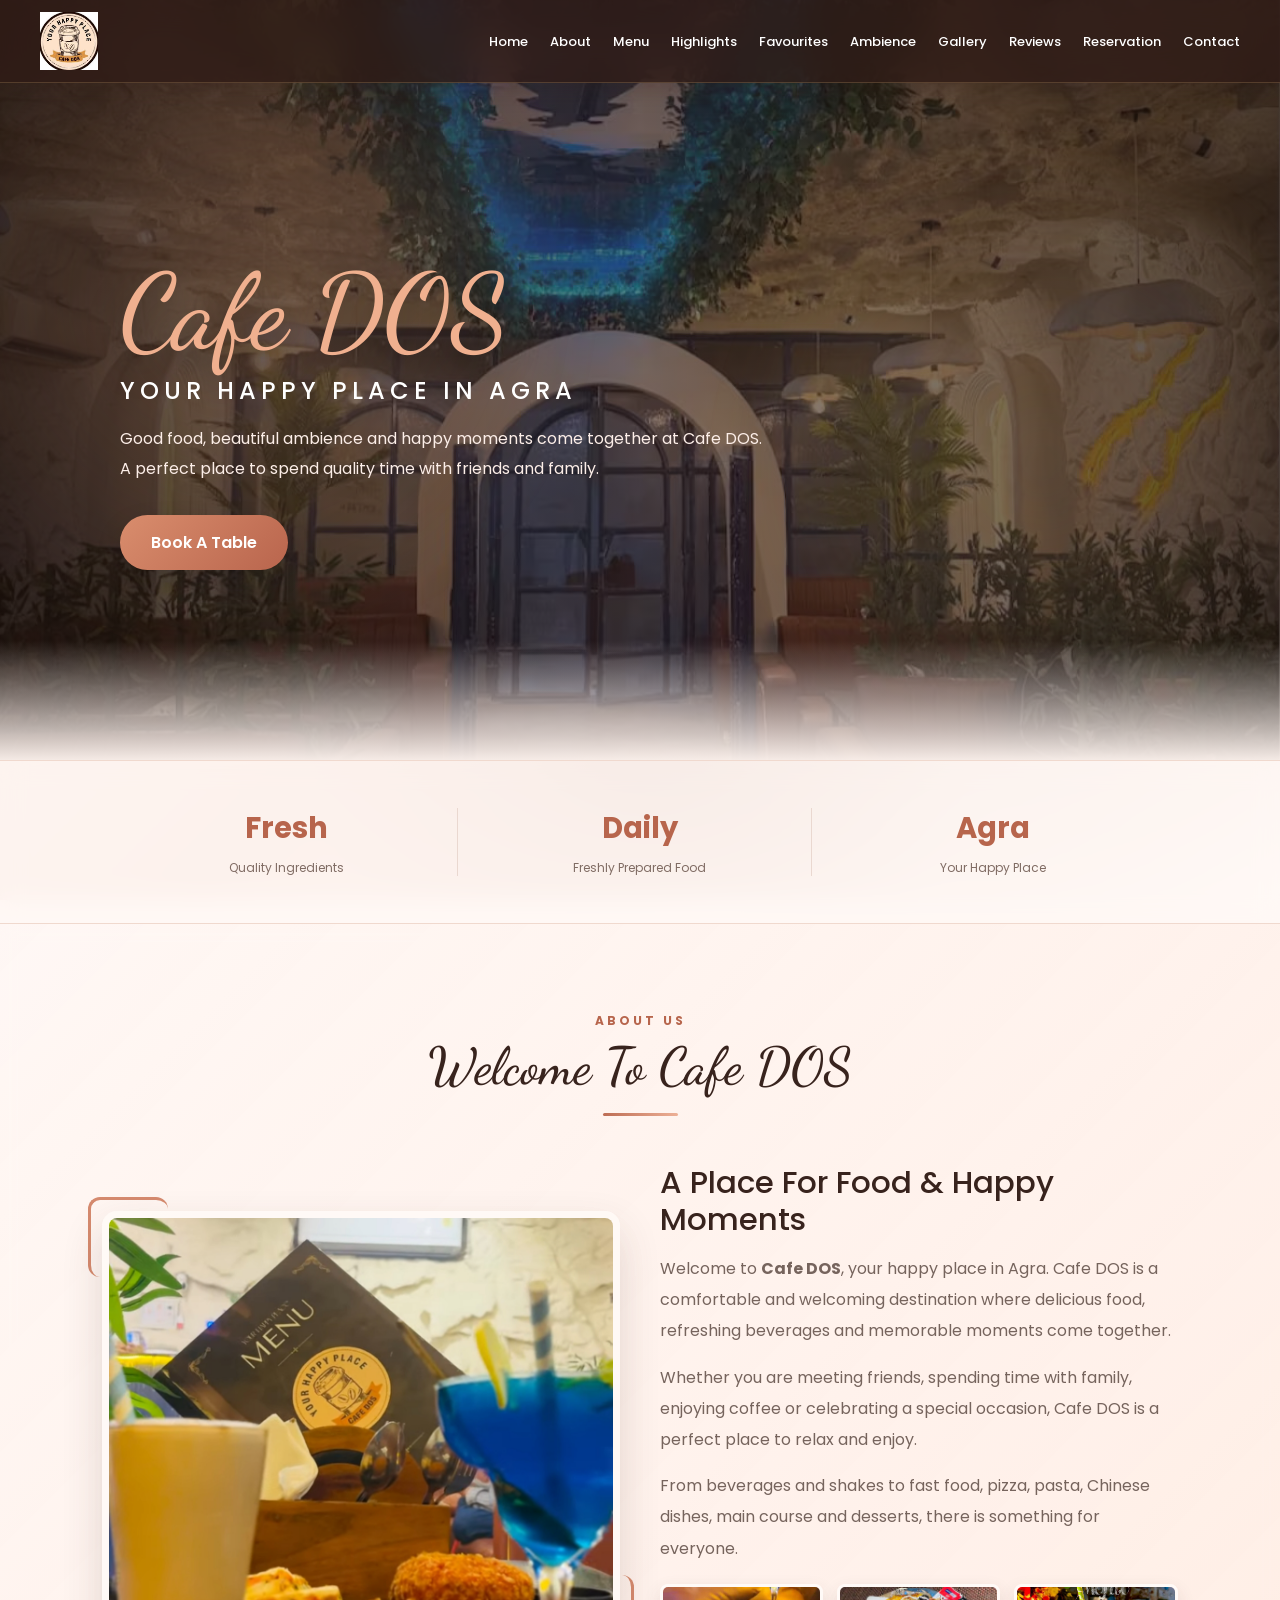
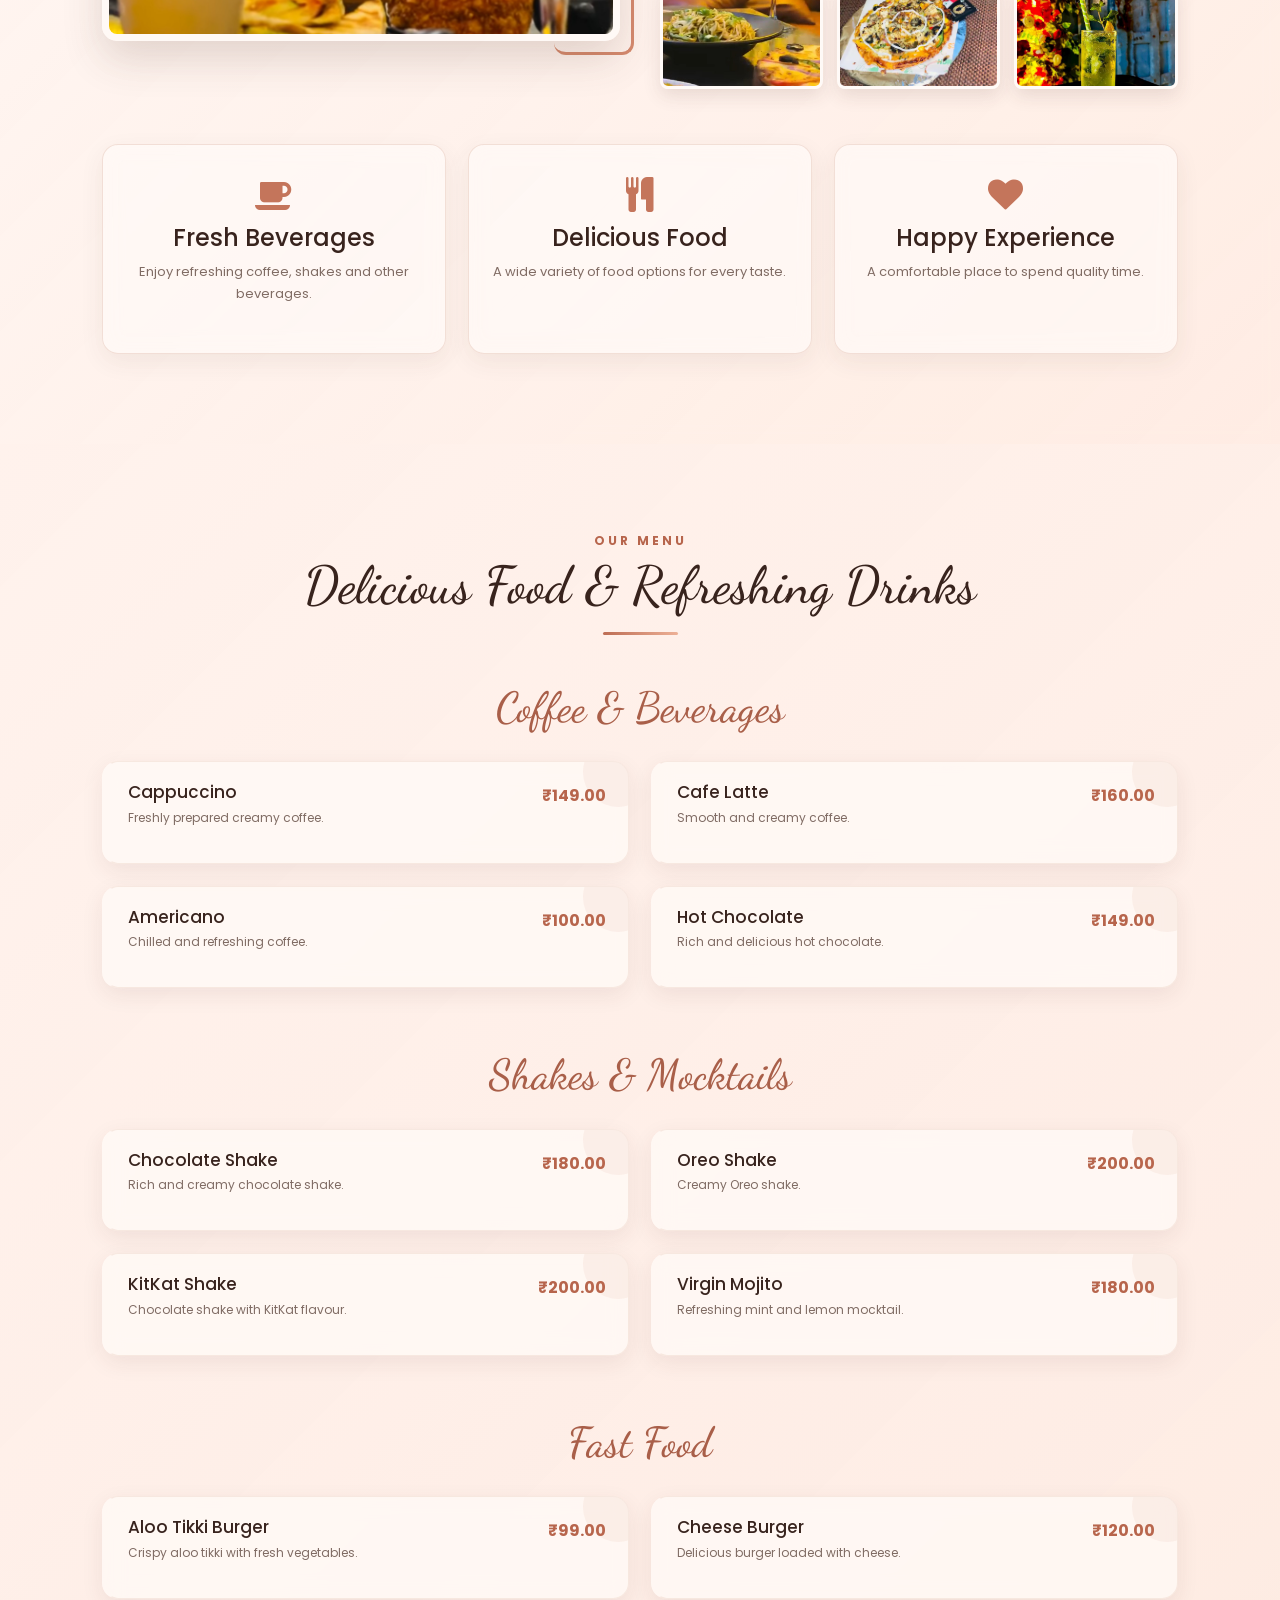
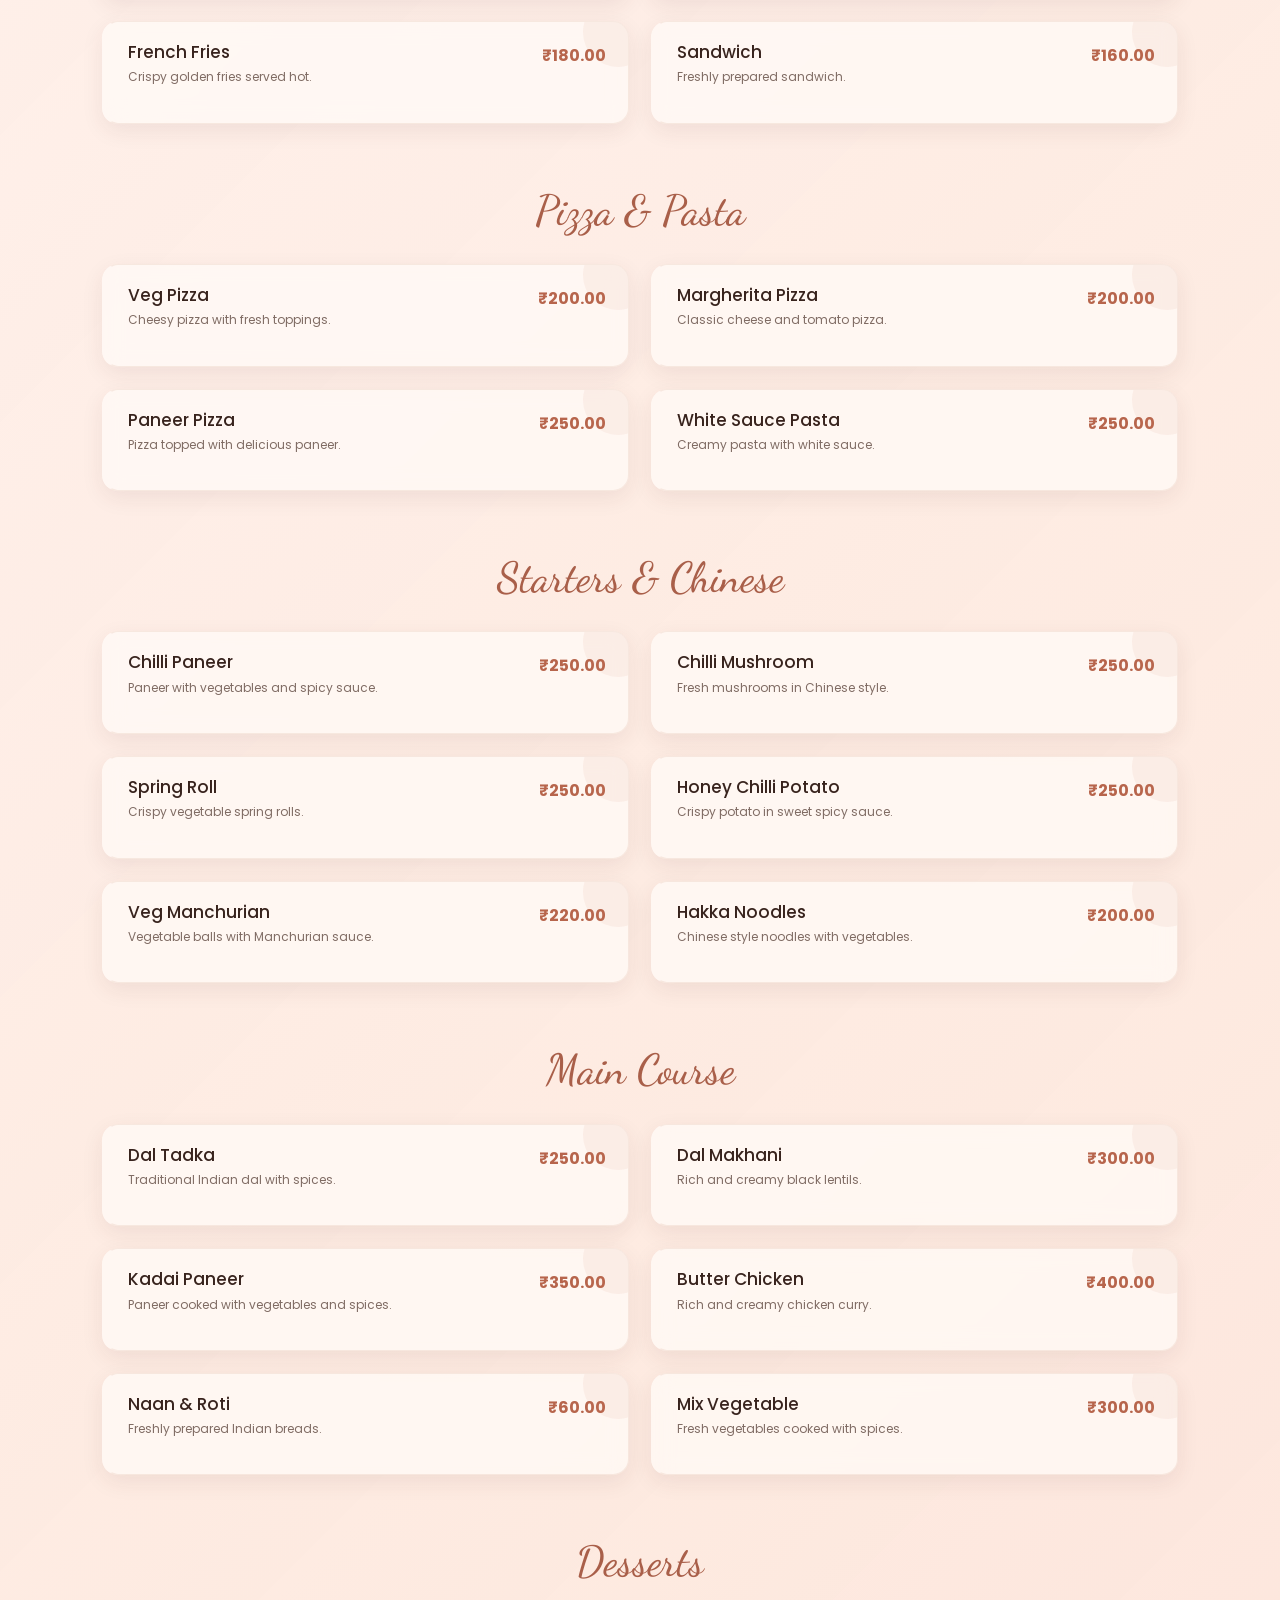
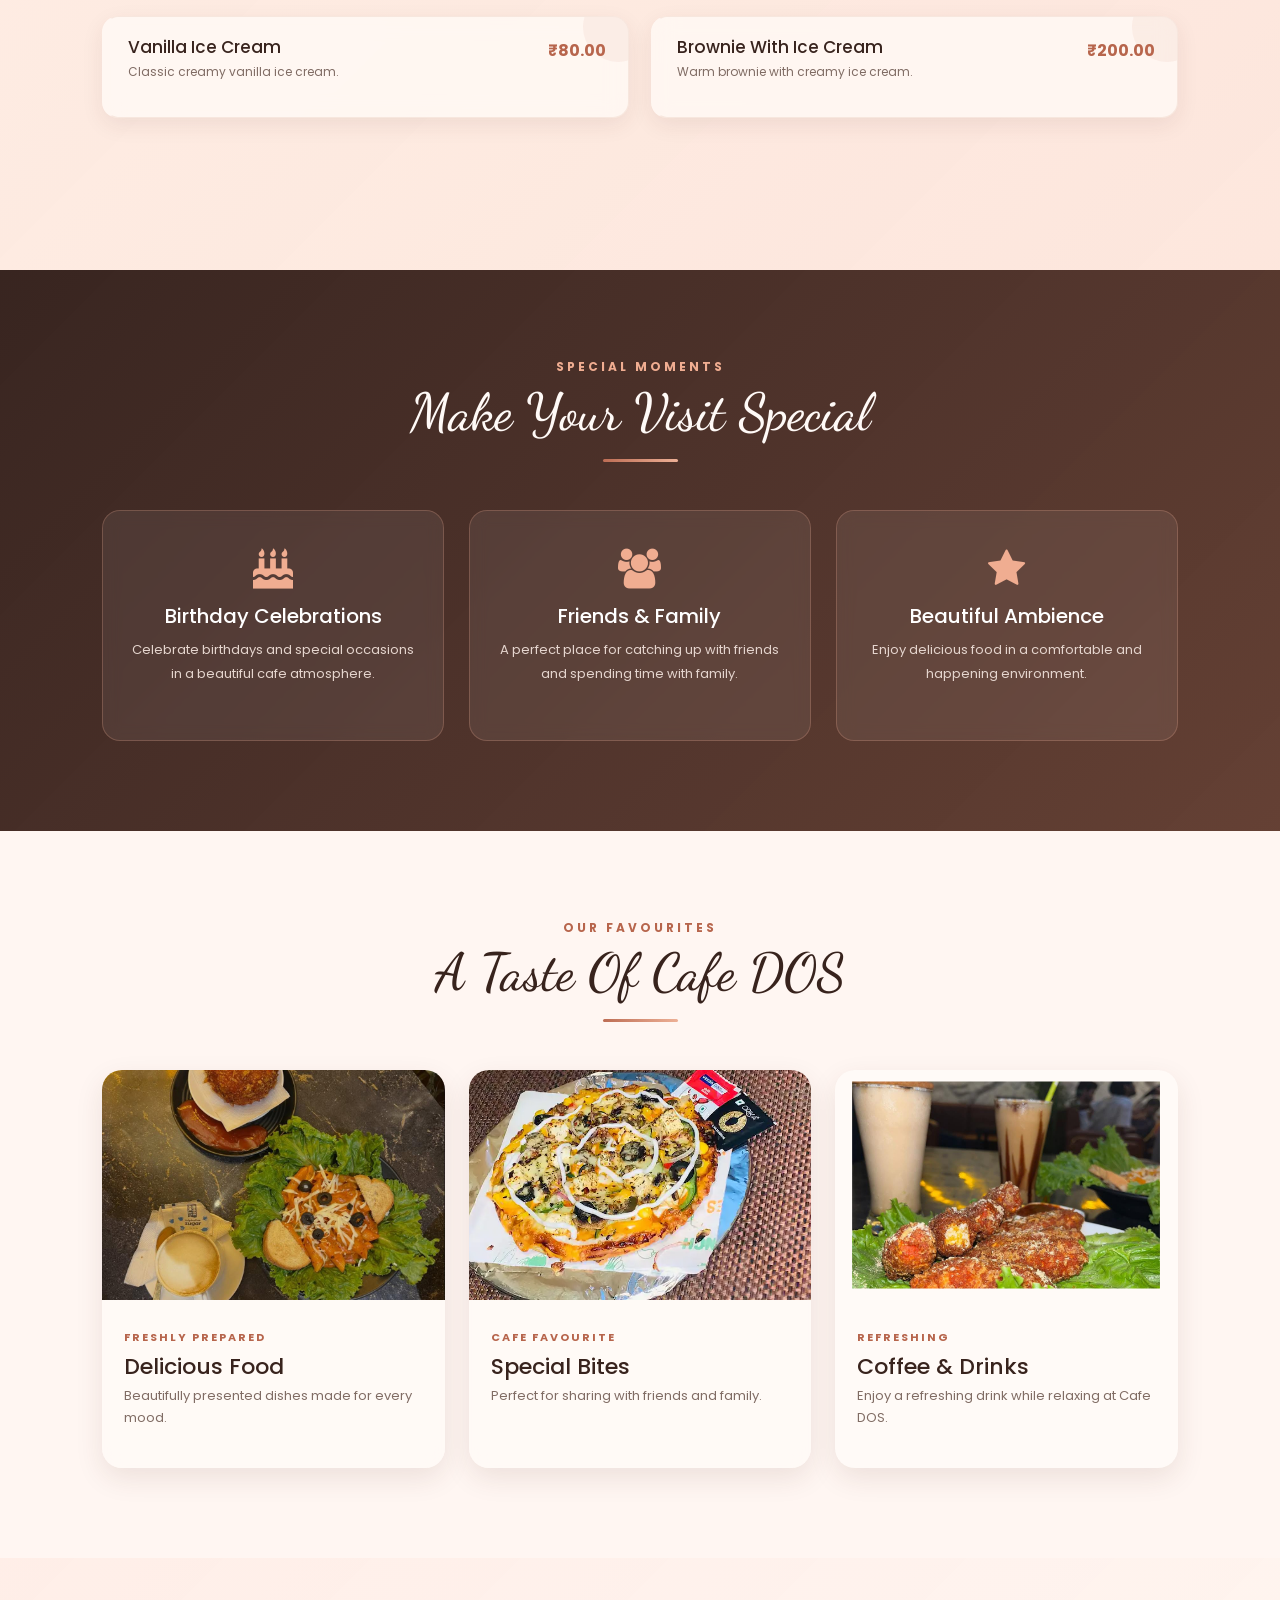
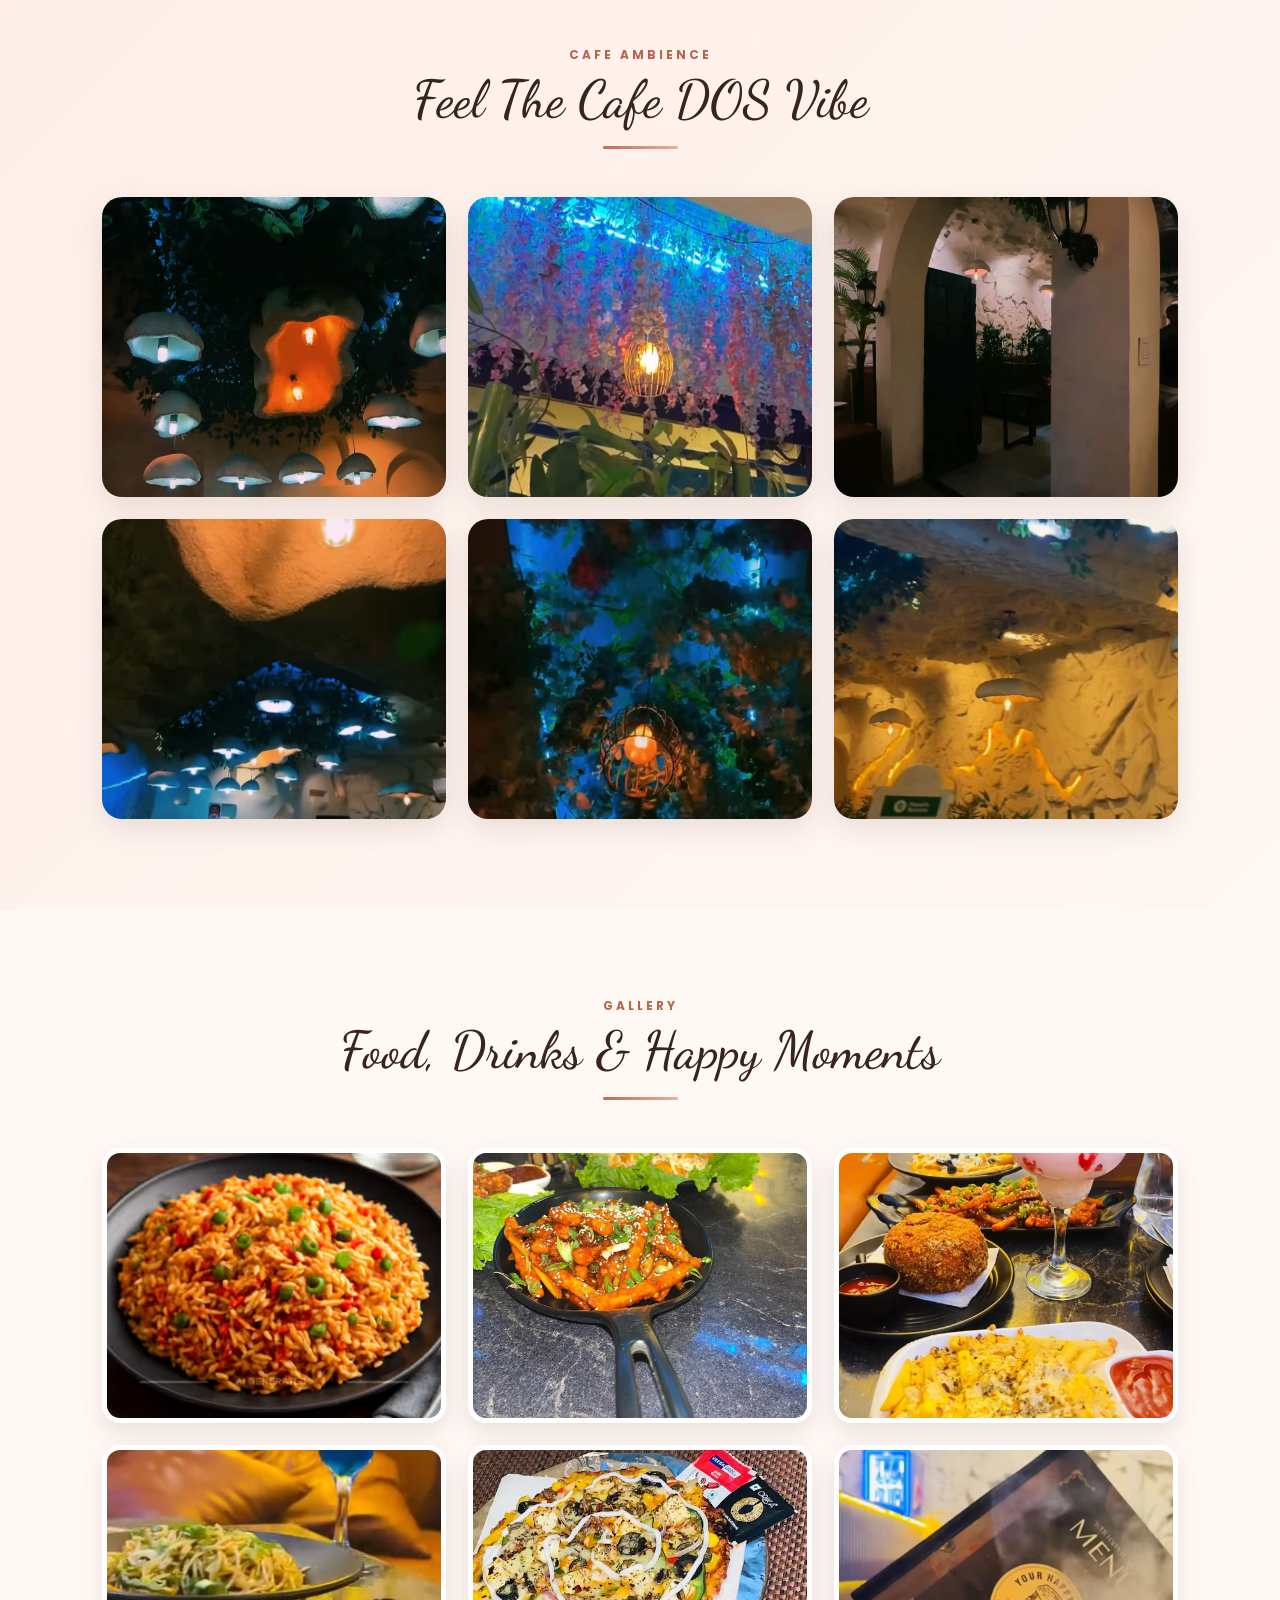
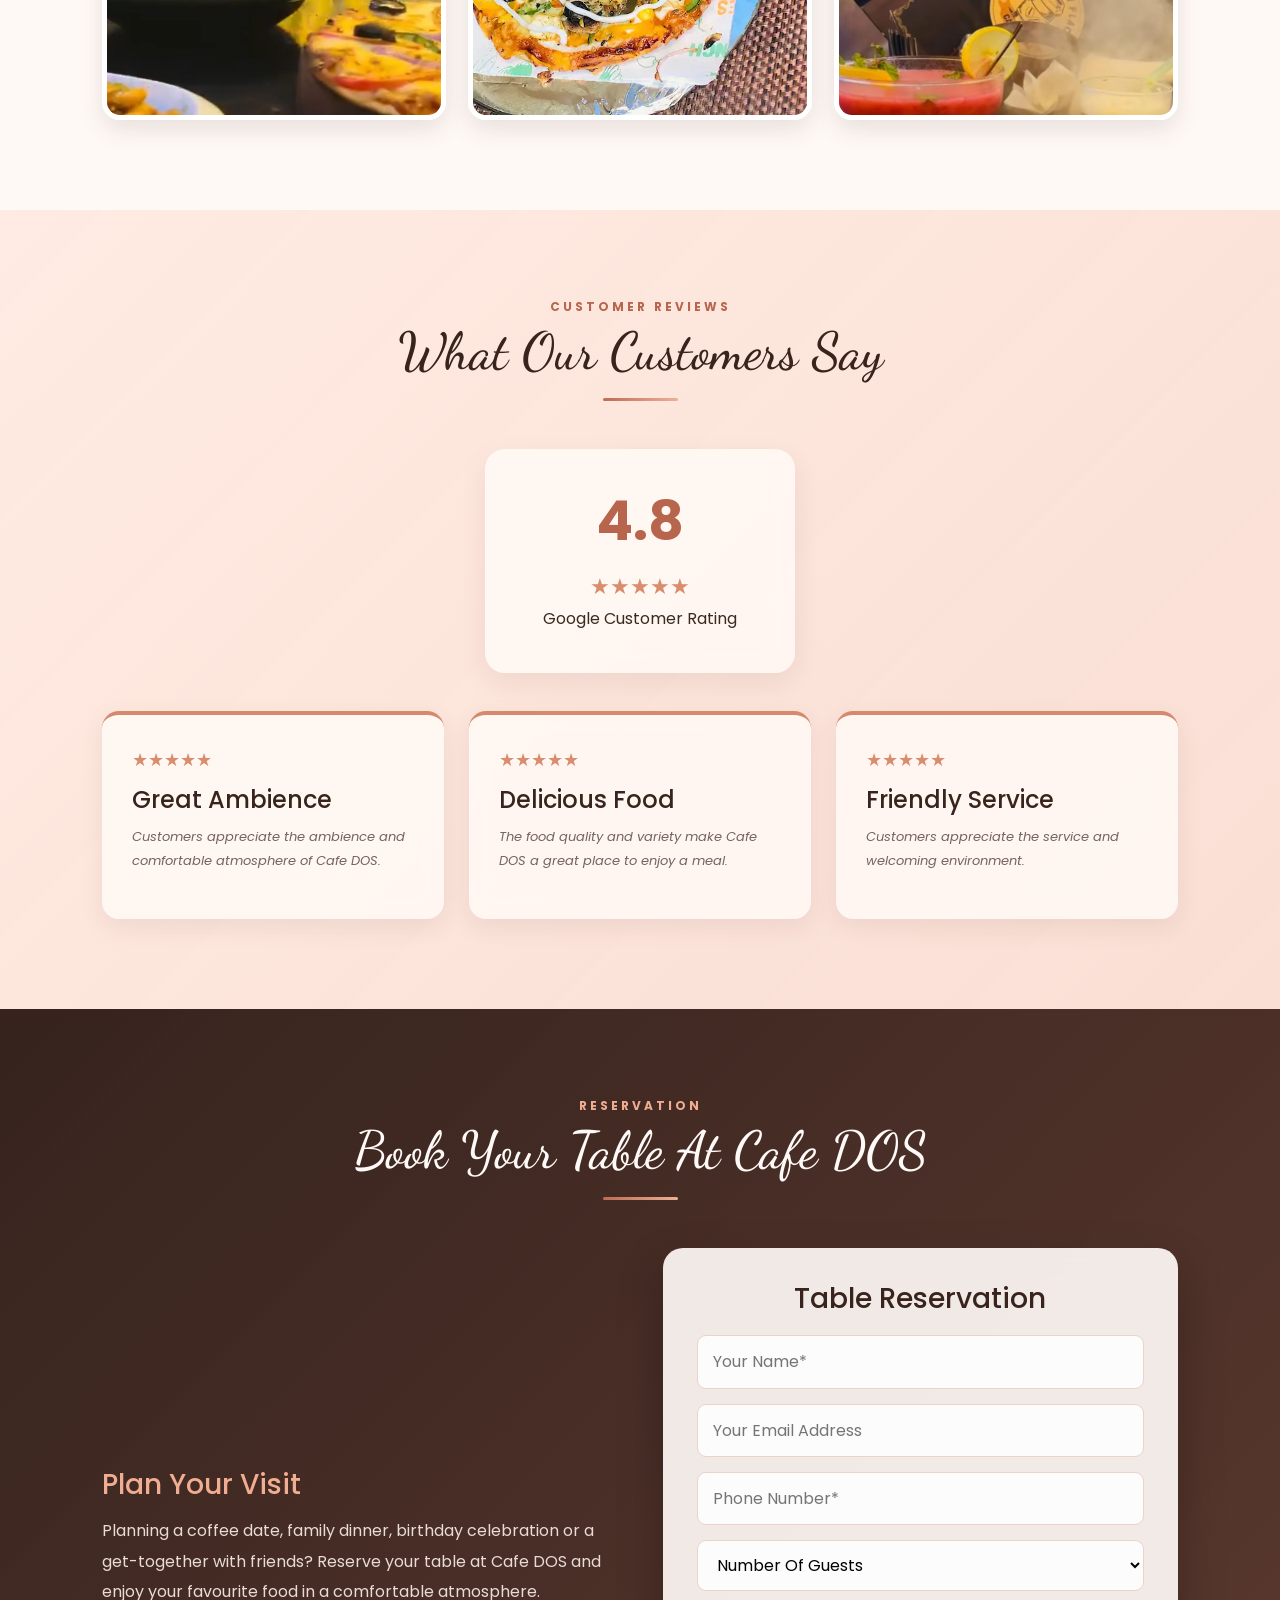
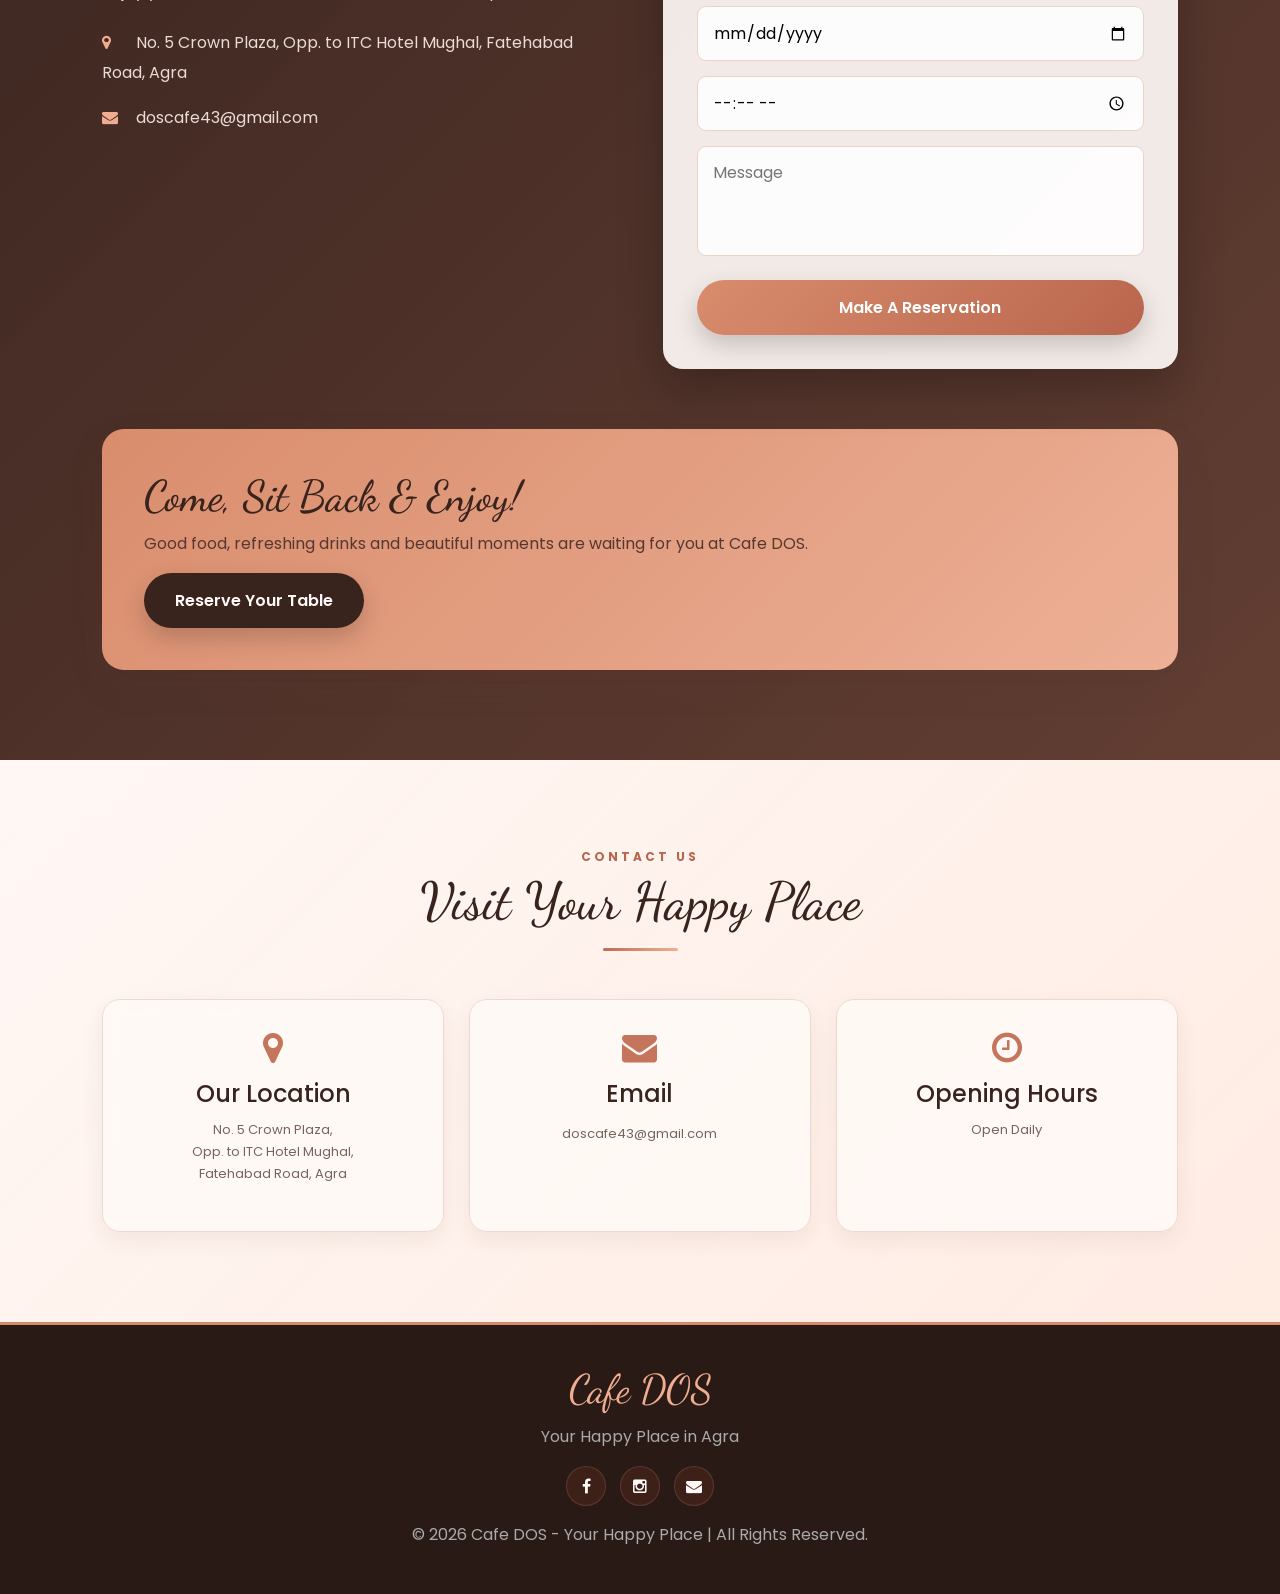
==== index.html @ 0fd72e6b "Initial commit - Klassy Cafe website" ====
<!DOCTYPE html>
<html lang="en">
<head>
<meta charset="UTF-8">
<meta name="viewport" content="width=device-width,initial-scale=1.0">
<title>Cafe DOS | Your Happy Place</title>
<link href="https://fonts.googleapis.com/css2?family=Dancing+Script:wght@500;600;700&family=Poppins:wght@300;400;500;600;700&display=swap" rel="stylesheet">
<link rel="stylesheet" href="assets/css/bootstrap.min.css">
<link rel="stylesheet" href="assets/css/font-awesome.css">
<style>
*{margin:0;padding:0;box-sizing:border-box}
html{scroll-behavior:smooth}
body{font-family:Poppins,sans-serif;background:#fff5f0;color:#3b2a20;line-height:1.7;overflow-x:hidden;position:relative}
body:before{content:"";position:fixed;inset:0;z-index:-3;background:radial-gradient(circle at 15% 20%,rgba(255,205,180,.42),transparent 30%),radial-gradient(circle at 85% 25%,rgba(210,155,130,.28),transparent 32%),radial-gradient(circle at 50% 80%,rgba(150,95,75,.18),transparent 35%),linear-gradient(135deg,#fff6f1,#f5ddd3,#fff7f3)}
body:after{content:"";position:fixed;inset:-50px;z-index:-2;background:radial-gradient(ellipse at 20% 35%,rgba(255,255,255,.55),transparent 35%),radial-gradient(ellipse at 75% 65%,rgba(116,72,57,.13),transparent 38%),radial-gradient(ellipse at 50% 10%,rgba(255,220,205,.4),transparent 30%);filter:blur(35px);opacity:.9;pointer-events:none}
a{text-decoration:none}
::selection{background:#c8785d;color:#fff}
.header-area{position:fixed;top:0;left:0;width:100%;z-index:1000;background:rgba(48,28,23,.78);box-shadow:0 5px 22px rgba(48,28,23,.25);backdrop-filter:blur(16px);-webkit-backdrop-filter:blur(16px);border-bottom:1px solid rgba(255,210,140,.18)}
.main-nav{max-width:1250px;margin:auto;display:flex;align-items:center;justify-content:space-between;padding:12px 25px}
.logo img{max-height:58px;width:auto}
.nav{display:flex;gap:22px;list-style:none;margin:0}
.nav li a{position:relative;color:#fff;font-size:13px;font-weight:500;transition:.3s}
.nav li a:after{content:"";position:absolute;left:0;bottom:-8px;width:0;height:2px;background:#e2a07e;border-radius:10px;transition:.3s}
.nav li a:hover,.nav li a.active{color:#f0ad91}
.nav li a:hover:after,.nav li a.active:after{width:100%}
.menu-trigger{display:none;color:#fff;cursor:pointer;font-size:25px}
#top{padding-top:70px}
.hero{min-height:760px;position:relative;display:flex;align-items:center;overflow:hidden;background:linear-gradient(90deg,rgba(25,14,11,.88),rgba(55,31,25,.52),rgba(25,14,11,.78)),url("assets/images/cafe-front.jpg") center/cover no-repeat}
.hero:before{content:"";position:absolute;inset:-30px;background:radial-gradient(circle at 20% 40%,rgba(255,198,170,.16),transparent 30%),radial-gradient(circle at 80% 60%,rgba(255,220,195,.12),transparent 28%);filter:blur(18px);z-index:1;pointer-events:none}
.hero:after{content:"";position:absolute;left:0;right:0;bottom:-1px;height:120px;background:linear-gradient(transparent,rgba(255,245,240,.96));pointer-events:none;z-index:2}
.hero-content{position:relative;z-index:3;width:100%;max-width:1100px;margin:auto;padding:80px 30px;color:#fff}
.hero-content h1{font-family:'Dancing Script',cursive;font-size:105px;line-height:1;color:#f0b08f;text-shadow:0 10px 35px rgba(0,0,0,.45)}
.hero-content h2{font-size:24px;letter-spacing:5px;color:#fff;margin:12px 0 18px}
.hero-content p{max-width:650px;margin:0 0 30px;color:#fceee8;font-size:16px;line-height:1.9}
.main-button{display:inline-block;padding:14px 31px;background:linear-gradient(135deg,#d98d6d,#b9654d);color:#fff;border-radius:30px;font-weight:600;box-shadow:0 10px 25px rgba(0,0,0,.18);transition:.3s}
.main-button:hover{background:#fff;color:#6e3d30;transform:translateY(-3px)}
.section{padding:90px 8%;position:relative}
.section-heading{text-align:center;margin-bottom:48px}
.section-heading h6{color:#b7654c;text-transform:uppercase;letter-spacing:3px;font-size:12px;font-weight:700}
.section-heading h2{font-family:'Dancing Script',cursive;font-size:52px;color:#38231d;line-height:1.15;margin-top:5px}
.section-heading:after{content:"";display:block;width:75px;height:3px;margin:16px auto 0;background:linear-gradient(90deg,#bd6d54,#edb096);border-radius:20px}
.stats-strip{background:rgba(255,250,247,.72);border-top:1px solid #f0d9ce;border-bottom:1px solid #f0d9ce;padding:25px 8%;backdrop-filter:blur(12px);-webkit-backdrop-filter:blur(12px)}
.stats-grid{max-width:1050px;margin:auto;display:grid;grid-template-columns:repeat(3,1fr);gap:10px;text-align:center}
.stat-box{padding:18px;position:relative}
.stat-box:not(:last-child):after{content:"";position:absolute;right:0;top:20%;height:60%;width:1px;background:#ead8d0}
.stat-box strong{display:block;color:#b7654c;font-size:29px}
.stat-box span{font-size:12px;color:#806c64}
.about-section{background:linear-gradient(135deg,rgba(255,248,245,.82),rgba(255,233,223,.72));backdrop-filter:blur(8px);-webkit-backdrop-filter:blur(8px)}
.about-container{max-width:1150px;margin:auto;display:grid;grid-template-columns:1fr 1fr;gap:40px;align-items:center}
.about-image{position:relative}
.about-image:before{content:"";position:absolute;left:-14px;top:-14px;width:80px;height:80px;border-left:3px solid #d58a6e;border-top:3px solid #d58a6e;border-radius:12px}
.about-image:after{content:"";position:absolute;right:-14px;bottom:-14px;width:80px;height:80px;border-right:3px solid #d58a6e;border-bottom:3px solid #d58a6e;border-radius:12px}
.about-image img{position:relative;z-index:1;width:100%;height:430px;object-fit:cover;border:7px solid rgba(255,250,247,.9);border-radius:15px;box-shadow:0 18px 40px rgba(75,43,34,.16)}
.about-text h3{font-size:31px;color:#38231d;margin-bottom:15px}
.about-text p{color:#76645d;line-height:1.95;margin-bottom:15px}
.about-small-images{display:grid;grid-template-columns:repeat(3,1fr);gap:14px;margin-top:20px}
.about-small-images img{width:100%;height:105px;object-fit:cover;border:3px solid #fffaf7;border-radius:8px;box-shadow:0 7px 18px rgba(75,43,34,.12);transition:.35s}
.about-small-images img:hover{transform:translateY(-7px) scale(1.03)}
.feature-grid{max-width:1100px;margin:55px auto 0;display:grid;grid-template-columns:repeat(3,1fr);gap:22px}
.feature-box{background:rgba(255,250,247,.75);border:1px solid rgba(239,217,207,.8);text-align:center;border-radius:16px;padding:32px 22px;box-shadow:0 8px 24px rgba(75,43,34,.07);backdrop-filter:blur(10px);-webkit-backdrop-filter:blur(10px);transition:.35s}
.feature-box:hover{transform:translateY(-8px);box-shadow:0 16px 32px rgba(75,43,34,.13)}
.feature-box i{font-size:35px;color:#c4755b;margin-bottom:12px}
.feature-box h4{color:#38231d;margin-bottom:8px}
.feature-box p{font-size:13px;color:#806c64}
.menu-section{background:linear-gradient(135deg,rgba(255,241,235,.78),rgba(252,225,213,.72))}
.menu-category{max-width:1120px;margin:0 auto 62px}
.category-title{text-align:center;font-family:'Dancing Script',cursive;font-size:42px;color:#a95f49;margin-bottom:28px}
.menu-grid{display:grid;grid-template-columns:repeat(2,1fr);gap:22px}
.menu-card{position:relative;background:rgba(255,250,247,.78);border-radius:16px;padding:20px 22px;box-shadow:0 7px 22px rgba(75,43,34,.08);border:1px solid rgba(190,112,87,.12);border-left:4px solid transparent;display:flex;justify-content:space-between;gap:20px;transition:.35s;overflow:hidden;backdrop-filter:blur(10px);-webkit-backdrop-filter:blur(10px)}
.menu-card:before{content:"";position:absolute;right:-25px;top:-25px;width:70px;height:70px;border-radius:50%;background:rgba(205,120,90,.08)}
.menu-card:hover{transform:translateY(-6px);border-left-color:#d58a6e;box-shadow:0 15px 30px rgba(75,43,34,.14)}
.menu-card h4{font-size:17px;color:#38231d;margin-bottom:5px}
.menu-card p{font-size:12px;color:#806c64;line-height:1.6}
.menu-price{font-weight:700;color:#b7654c;font-size:16px;white-space:nowrap}
.highlights{background:linear-gradient(135deg,rgba(48,28,23,.96),rgba(89,50,38,.93));color:#fff}
.highlights .section-heading h6{color:#f0ad91}
.highlights .section-heading h2{color:#fffaf7}
.highlight-grid{max-width:1100px;margin:auto;display:grid;grid-template-columns:repeat(3,1fr);gap:25px}
.highlight-box{background:rgba(255,250,247,.07);text-align:center;border:1px solid rgba(240,173,145,.24);border-radius:18px;padding:38px 25px;transition:.35s;backdrop-filter:blur(8px);-webkit-backdrop-filter:blur(8px)}
.highlight-box:hover{transform:translateY(-8px);background:rgba(240,173,145,.10);border-color:#e2a07e}
.highlight-box i{font-size:40px;color:#f0ad91;margin-bottom:15px}
.highlight-box h3{font-size:20px;margin-bottom:10px}
.highlight-box p{font-size:13px;color:#e5d5ce;line-height:1.85}
.food-showcase{background:rgba(255,247,243,.78)}
.food-showcase-grid{max-width:1150px;margin:auto;display:grid;grid-template-columns:repeat(3,1fr);gap:24px}
.food-showcase-card{background:rgba(255,250,247,.82);border-radius:20px;overflow:hidden;box-shadow:0 10px 28px rgba(75,43,34,.10);transition:.35s;backdrop-filter:blur(10px);-webkit-backdrop-filter:blur(10px)}
.food-showcase-card:hover{transform:translateY(-8px);box-shadow:0 18px 38px rgba(75,43,34,.15)}
.food-showcase-card img{width:100%;height:230px;object-fit:cover;display:block}
.food-showcase-card:nth-child(3) img{transform:scale(.90)}
.food-showcase-card:nth-child(3){background:#fffaf7;display:flex;flex-direction:column;justify-content:center}
.food-showcase-card div{padding:22px}
.food-showcase-card span{font-size:11px;text-transform:uppercase;letter-spacing:2px;color:#b7654c;font-weight:700}
.food-showcase-card h3{font-size:22px;color:#38231d;margin:5px 0}
.food-showcase-card p{font-size:13px;color:#806c64;line-height:1.7}
.ambience-section{background:linear-gradient(135deg,rgba(255,236,229,.78),rgba(255,248,245,.72))}
.ambience-grid{max-width:1150px;margin:auto;display:grid;grid-template-columns:repeat(3,1fr);gap:22px}
.ambience-card{position:relative;height:300px;overflow:hidden;border-radius:20px;background:#fff;box-shadow:0 10px 28px rgba(75,43,34,.12)}
.ambience-card img{width:100%;height:100%;object-fit:cover;display:block;transition:.6s}
.ambience-card:after{content:"";position:absolute;inset:0;background:linear-gradient(to top,rgba(45,24,18,.75),transparent 60%);opacity:0;transition:.4s}
.ambience-card:hover img{transform:scale(1.08)}
.ambience-card:hover:after{opacity:1}
.ambience-caption{position:absolute;left:20px;bottom:18px;z-index:2;color:#fff;opacity:0;transform:translateY(10px);transition:.4s}
.ambience-card:hover .ambience-caption{opacity:1;transform:translateY(0)}
.ambience-caption h3{font-family:'Dancing Script',cursive;font-size:28px;margin-bottom:3px}
.ambience-caption p{font-size:12px;color:#f8e9e3}
.gallery-section{background:rgba(255,250,248,.78)}
.gallery-grid{max-width:1180px;margin:auto;display:grid;grid-template-columns:repeat(3,1fr);gap:22px}
.gallery-box{height:275px;overflow:hidden;border-radius:18px;border:5px solid #fff;box-shadow:0 10px 25px rgba(75,43,34,.12);position:relative}
.gallery-box img{width:100%;height:100%;object-fit:cover;transition:.6s}
.gallery-box:after{content:"";position:absolute;inset:0;background:linear-gradient(to top,rgba(45,24,18,.52),transparent 58%);opacity:0;transition:.35s}
.gallery-box:hover img{transform:scale(1.1)}
.gallery-box:hover:after{opacity:1}
.reviews-section{background:linear-gradient(135deg,rgba(255,233,223,.82),rgba(248,216,204,.78))}
.rating{max-width:310px;margin:0 auto 38px;background:rgba(255,250,247,.82);padding:25px;border-radius:20px;box-shadow:0 10px 28px rgba(75,43,34,.08);text-align:center;backdrop-filter:blur(10px);-webkit-backdrop-filter:blur(10px)}
.rating strong{display:block;font-size:55px;color:#b7654c}
.rating span{color:#d98d6d;font-size:22px}
.review-grid{max-width:1100px;margin:auto;display:grid;grid-template-columns:repeat(3,1fr);gap:25px}
.review-box{background:rgba(255,250,247,.82);border-radius:17px;padding:30px;border-top:4px solid #d58a6e;box-shadow:0 8px 24px rgba(75,43,34,.08);transition:.35s;backdrop-filter:blur(10px);-webkit-backdrop-filter:blur(10px)}
.review-box:hover{transform:translateY(-7px);box-shadow:0 16px 32px rgba(75,43,34,.13)}
.stars{color:#d98d6d;font-size:18px;margin-bottom:10px}
.review-box h4{color:#38231d;margin-bottom:10px}
.review-box p{font-size:13px;color:#76645d;font-style:italic;line-height:1.85}
.reservation-section{background:linear-gradient(135deg,rgba(48,28,23,.97),rgba(89,50,38,.94));color:#fff}
.reservation-section .section-heading h6{color:#f0ad91}
.reservation-section .section-heading h2{color:#fffaf7}
.reservation-container{max-width:1100px;margin:auto;display:grid;grid-template-columns:1fr 1fr;gap:45px;align-items:center}
.reservation-info h3{font-size:28px;color:#f0ad91;margin-bottom:15px}
.reservation-info p{color:#eadbd5;margin-bottom:20px;line-height:1.9}
.contact-detail{margin:15px 0}
.contact-detail i{color:#f0ad91;width:30px}
.contact-detail span,.contact-detail a{color:#eadbd5;line-height:1.9}
.reservation-form{background:rgba(255,250,247,.92);padding:34px;border-radius:20px;box-shadow:0 20px 45px rgba(0,0,0,.25);backdrop-filter:blur(12px);-webkit-backdrop-filter:blur(12px)}
.reservation-form h3{text-align:center;color:#38231d;margin-bottom:20px}
.form-group{margin-bottom:15px}
.form-group input,.form-group select,.form-group textarea{width:100%;padding:12px 15px;background:rgba(255,255,255,.9);border:1px solid #ead3c9;border-radius:9px;outline:none;font-family:Poppins,sans-serif}
.form-group input:focus,.form-group select:focus,.form-group textarea:focus{border-color:#d58a6e;box-shadow:0 0 0 3px rgba(213,138,110,.12)}
.form-group textarea{height:110px;resize:none}
.form-button{width:100%;border:0;cursor:pointer;font-family:Poppins,sans-serif}
.cta-banner{max-width:1100px;margin:60px auto 0;background:linear-gradient(135deg,#d98d6d,#edb096);border-radius:22px;padding:42px;box-shadow:0 15px 35px rgba(75,43,34,.14)}
.cta-banner h3{font-family:'Dancing Script',cursive;font-size:43px;color:#38231d}
.cta-banner p{color:#56382e;margin-bottom:15px}
.cta-banner .main-button{background:#38231d;color:#fffaf7}
.contact-section{background:linear-gradient(135deg,rgba(255,248,245,.82),rgba(255,233,223,.78))}
.contact-grid{max-width:1100px;margin:auto;display:grid;grid-template-columns:repeat(3,1fr);gap:25px}
.contact-box{text-align:center;background:rgba(255,250,247,.82);border:1px solid #efd9cf;padding:30px 20px;border-radius:18px;box-shadow:0 8px 22px rgba(75,43,34,.07);transition:.35s;backdrop-filter:blur(10px);-webkit-backdrop-filter:blur(10px)}
.contact-box:hover{transform:translateY(-7px);box-shadow:0 16px 32px rgba(75,43,34,.13);border-color:#d58a6e}
.contact-box i{font-size:35px;color:#c4755b;margin-bottom:15px}
.contact-box h4{color:#38231d;margin-bottom:10px}
.contact-box p,.contact-box a{font-size:13px;color:#76645d}
footer{background:rgba(33,17,13,.96);color:#aaa;text-align:center;padding:30px 15px;border-top:3px solid #d58a6e}
.footer-logo{font-family:'Dancing Script',cursive;font-size:40px;color:#f0ad91}
.social{margin:15px 0}
.social a{display:inline-flex;align-items:center;justify-content:center;width:40px;height:40px;margin:0 5px;border-radius:50%;background:#3d2119;border:1px solid rgba(240,173,145,.16);color:#fffaf7;transition:.3s}
.social a:hover{background:#d58a6e;color:#38231d;transform:translateY(-4px)}
@media(max-width:1100px){.nav{gap:13px}.nav li a{font-size:11px}}
@media(max-width:900px){.nav{gap:10px}.nav li a{font-size:10px}.about-container,.reservation-container{grid-template-columns:1fr}.highlight-grid,.review-grid,.gallery-grid,.ambience-grid{grid-template-columns:1fr 1fr}.feature-grid{grid-template-columns:1fr 1fr}.hero-content{padding:70px 25px}.hero-content h1{font-size:80px}.section{padding:75px 6%}}
@media(max-width:650px){.main-nav{padding:10px 15px;min-height:62px}.logo img{max-height:45px}.nav{display:none;position:absolute;top:62px;left:0;width:100%;background:rgba(48,28,23,.94);padding:15px 20px;flex-direction:column;gap:15px;backdrop-filter:blur(15px);-webkit-backdrop-filter:blur(15px)}.nav li a{font-size:13px}.menu-trigger{display:block}.hero{min-height:650px}.hero-content{text-align:center;padding:70px 15px}.hero-content h1{font-size:62px}.hero-content h2{font-size:17px;letter-spacing:2px}.hero-content p{font-size:14px}.section{padding:65px 5%}.section-heading h2{font-size:40px}.stats-grid,.feature-grid,.menu-grid,.highlight-grid,.food-showcase-grid,.ambience-grid,.gallery-grid,.review-grid,.contact-grid{grid-template-columns:1fr}.stat-box:not(:last-child):after{display:none}.about-image:before,.about-image:after{display:none}.about-image img{height:320px}.category-title{font-size:36px}.gallery-box{height:285px}.ambience-card{height:300px}.cta-banner{padding:30px 18px}.cta-banner h3{font-size:36px}}
</style>
</head>
<body>
<header class="header-area">
<div class="main-nav">
<a href="#top" class="logo"><img src="assets/images/images.jpg" alt="Cafe DOS"></a>
<ul class="nav">
<li><a href="#top">Home</a></li>
<li><a href="#about">About</a></li>
<li><a href="#menu">Menu</a></li>
<li><a href="#highlights">Highlights</a></li>
<li><a href="#food-showcase">Favourites</a></li>
<li><a href="#ambience">Ambience</a></li>
<li><a href="#gallery">Gallery</a></li>
<li><a href="#reviews">Reviews</a></li>
<li><a href="#reservation">Reservation</a></li>
<li><a href="#contact">Contact</a></li>
</ul>
<a class="menu-trigger">☰</a>
</div>
</header>

<section class="hero" id="top">
<div class="hero-content">
<h1>Cafe DOS</h1>
<h2>YOUR HAPPY PLACE IN AGRA</h2>
<p>Good food, beautiful ambience and happy moments come together at Cafe DOS. A perfect place to spend quality time with friends and family.</p>
<a href="#reservation" class="main-button">Book A Table</a>
</div>
</section>

<section class="section stats-strip">
<div class="stats-grid">
<div class="stat-box"><strong>Fresh</strong><span>Quality Ingredients</span></div>
<div class="stat-box"><strong>Daily</strong><span>Freshly Prepared Food</span></div>
<div class="stat-box"><strong>Agra</strong><span>Your Happy Place</span></div>
</div>
</section>

<section class="section about-section" id="about">
<div class="section-heading">
<h6>About Us</h6>
<h2>Welcome To Cafe DOS</h2>
</div>
<div class="about-container">
<div class="about-image">
<img src="assets/images/cafe-dos.jpeg" alt="Cafe DOS">
</div>
<div class="about-text">
<h3>A Place For Food & Happy Moments</h3>
<p>Welcome to <b>Cafe DOS</b>, your happy place in Agra. Cafe DOS is a comfortable and welcoming destination where delicious food, refreshing beverages and memorable moments come together.</p>
<p>Whether you are meeting friends, spending time with family, enjoying coffee or celebrating a special occasion, Cafe DOS is a perfect place to relax and enjoy.</p>
<p>From beverages and shakes to fast food, pizza, pasta, Chinese dishes, main course and desserts, there is something for everyone.</p>
<div class="about-small-images">
<img src="assets/images/about-thumb-01.jpeg" alt="Cafe Food">
<img src="assets/images/about-thumb-02.jpg" alt="Cafe Food">
<img src="assets/images/about-thumb-03.jpeg" alt="Cafe Drink">
</div>
</div>
</div>

<div class="feature-grid">
<div class="feature-box">
<i class="fa fa-coffee"></i>
<h4>Fresh Beverages</h4>
<p>Enjoy refreshing coffee, shakes and other beverages.</p>
</div>
<div class="feature-box">
<i class="fa fa-cutlery"></i>
<h4>Delicious Food</h4>
<p>A wide variety of food options for every taste.</p>
</div>
<div class="feature-box">
<i class="fa fa-heart"></i>
<h4>Happy Experience</h4>
<p>A comfortable place to spend quality time.</p>
</div>
</div>
</section>

<section class="section menu-section" id="menu">
<div class="section-heading">
<h6>Our Menu</h6>
<h2>Delicious Food & Refreshing Drinks</h2>
</div>

<div class="menu-category">
<h3 class="category-title">Coffee & Beverages</h3>
<div class="menu-grid">
<div class="menu-card"><div><h4>Cappuccino</h4><p>Freshly prepared creamy coffee.</p></div><span class="menu-price">₹149.00</span></div>
<div class="menu-card"><div><h4>Cafe Latte</h4><p>Smooth and creamy coffee.</p></div><span class="menu-price">₹160.00</span></div>
<div class="menu-card"><div><h4>Americano</h4><p>Chilled and refreshing coffee.</p></div><span class="menu-price">₹100.00</span></div>
<div class="menu-card"><div><h4>Hot Chocolate</h4><p>Rich and delicious hot chocolate.</p></div><span class="menu-price">₹149.00</span></div>
</div>
</div>

<div class="menu-category">
<h3 class="category-title">Shakes & Mocktails</h3>
<div class="menu-grid">
<div class="menu-card"><div><h4>Chocolate Shake</h4><p>Rich and creamy chocolate shake.</p></div><span class="menu-price">₹180.00</span></div>
<div class="menu-card"><div><h4>Oreo Shake</h4><p>Creamy Oreo shake.</p></div><span class="menu-price">₹200.00</span></div>
<div class="menu-card"><div><h4>KitKat Shake</h4><p>Chocolate shake with KitKat flavour.</p></div><span class="menu-price">₹200.00</span></div>
<div class="menu-card"><div><h4>Virgin Mojito</h4><p>Refreshing mint and lemon mocktail.</p></div><span class="menu-price">₹180.00</span></div>
</div>
</div>

<div class="menu-category">
<h3 class="category-title">Fast Food</h3>
<div class="menu-grid">
<div class="menu-card"><div><h4>Aloo Tikki Burger</h4><p>Crispy aloo tikki with fresh vegetables.</p></div><span class="menu-price">₹99.00</span></div>
<div class="menu-card"><div><h4>Cheese Burger</h4><p>Delicious burger loaded with cheese.</p></div><span class="menu-price">₹120.00</span></div>
<div class="menu-card"><div><h4>French Fries</h4><p>Crispy golden fries served hot.</p></div><span class="menu-price">₹180.00</span></div>
<div class="menu-card"><div><h4>Sandwich</h4><p>Freshly prepared sandwich.</p></div><span class="menu-price">₹160.00</span></div>
</div>
</div>

<div class="menu-category">
<h3 class="category-title">Pizza & Pasta</h3>
<div class="menu-grid">
<div class="menu-card"><div><h4>Veg Pizza</h4><p>Cheesy pizza with fresh toppings.</p></div><span class="menu-price">₹200.00</span></div>
<div class="menu-card"><div><h4>Margherita Pizza</h4><p>Classic cheese and tomato pizza.</p></div><span class="menu-price">₹200.00</span></div>
<div class="menu-card"><div><h4>Paneer Pizza</h4><p>Pizza topped with delicious paneer.</p></div><span class="menu-price">₹250.00</span></div>
<div class="menu-card"><div><h4>White Sauce Pasta</h4><p>Creamy pasta with white sauce.</p></div><span class="menu-price">₹250.00</span></div>
</div>
</div>

<div class="menu-category">
<h3 class="category-title">Starters & Chinese</h3>
<div class="menu-grid">
<div class="menu-card"><div><h4>Chilli Paneer</h4><p>Paneer with vegetables and spicy sauce.</p></div><span class="menu-price">₹250.00</span></div>
<div class="menu-card"><div><h4>Chilli Mushroom</h4><p>Fresh mushrooms in Chinese style.</p></div><span class="menu-price">₹250.00</span></div>
<div class="menu-card"><div><h4>Spring Roll</h4><p>Crispy vegetable spring rolls.</p></div><span class="menu-price">₹250.00</span></div>
<div class="menu-card"><div><h4>Honey Chilli Potato</h4><p>Crispy potato in sweet spicy sauce.</p></div><span class="menu-price">₹250.00</span></div>
<div class="menu-card"><div><h4>Veg Manchurian</h4><p>Vegetable balls with Manchurian sauce.</p></div><span class="menu-price">₹220.00</span></div>
<div class="menu-card"><div><h4>Hakka Noodles</h4><p>Chinese style noodles with vegetables.</p></div><span class="menu-price">₹200.00</span></div>
</div>
</div>

<div class="menu-category">
<h3 class="category-title">Main Course</h3>
<div class="menu-grid">
<div class="menu-card"><div><h4>Dal Tadka</h4><p>Traditional Indian dal with spices.</p></div><span class="menu-price">₹250.00</span></div>
<div class="menu-card"><div><h4>Dal Makhani</h4><p>Rich and creamy black lentils.</p></div><span class="menu-price">₹300.00</span></div>
<div class="menu-card"><div><h4>Kadai Paneer</h4><p>Paneer cooked with vegetables and spices.</p></div><span class="menu-price">₹350.00</span></div>
<div class="menu-card"><div><h4>Butter Chicken</h4><p>Rich and creamy chicken curry.</p></div><span class="menu-price">₹400.00</span></div>
<div class="menu-card"><div><h4>Naan & Roti</h4><p>Freshly prepared Indian breads.</p></div><span class="menu-price">₹60.00</span></div>
<div class="menu-card"><div><h4>Mix Vegetable</h4><p>Fresh vegetables cooked with spices.</p></div><span class="menu-price">₹300.00</span></div>
</div>
</div>

<div class="menu-category">
<h3 class="category-title">Desserts</h3>
<div class="menu-grid">
<div class="menu-card"><div><h4>Vanilla Ice Cream</h4><p>Classic creamy vanilla ice cream.</p></div><span class="menu-price">₹80.00</span></div>
<div class="menu-card"><div><h4>Brownie With Ice Cream</h4><p>Warm brownie with creamy ice cream.</p></div><span class="menu-price">₹200.00</span></div>
</div>
</div>
</section>

<section class="section highlights" id="highlights">
<div class="section-heading">
<h6>Special Moments</h6>
<h2>Make Your Visit Special</h2>
</div>
<div class="highlight-grid">
<div class="highlight-box">
<i class="fa fa-birthday-cake"></i>
<h3>Birthday Celebrations</h3>
<p>Celebrate birthdays and special occasions in a beautiful cafe atmosphere.</p>
</div>
<div class="highlight-box">
<i class="fa fa-users"></i>
<h3>Friends & Family</h3>
<p>A perfect place for catching up with friends and spending time with family.</p>
</div>
<div class="highlight-box">
<i class="fa fa-star"></i>
<h3>Beautiful Ambience</h3>
<p>Enjoy delicious food in a comfortable and happening environment.</p>
</div>
</div>
</section>

<section class="section food-showcase" id="food-showcase">
<div class="section-heading">
<h6>Our Favourites</h6>
<h2>A Taste Of Cafe DOS</h2>
</div>
<div class="food-showcase-grid">
<div class="food-showcase-card">
<img src="assets/images/food.jpeg" alt="Cafe DOS Food">
<div><span>Freshly Prepared</span><h3>Delicious Food</h3><p>Beautifully presented dishes made for every mood.</p></div>
</div>
<div class="food-showcase-card">
<img src="assets/images/about-thumb-02.jpg" alt="Cafe DOS Food">
<div><span>Cafe Favourite</span><h3>Special Bites</h3><p>Perfect for sharing with friends and family.</p></div>
</div>
<div class="food-showcase-card">
<img src="assets/images/drink.jpeg" alt="Cafe DOS Drink">
<div><span>Refreshing</span><h3>Coffee & Drinks</h3><p>Enjoy a refreshing drink while relaxing at Cafe DOS.</p></div>
</div>
</div>
</section>
<section class="section ambience-section" id="ambience">
<div class="section-heading">
<h6>Cafe Ambience</h6>
<h2>Feel The Cafe DOS Vibe</h2>
</div>
<div class="ambience-grid">
<div class="ambience-card">
<img src="assets/images/ambience1.jpeg" alt="Cafe DOS Ambience">
<div class="ambience-caption">
<h3>Beautiful Interiors</h3>
<p>A warm and comfortable cafe atmosphere.</p>
</div>
</div>
<div class="ambience-card">
<img src="assets/images/aambience2.jpeg" alt="Cafe DOS Seating Area">
<div class="ambience-caption">
<h3>Comfortable Seating</h3>
<p>Perfect place to relax with friends and family.</p>
</div>
</div>
<div class="ambience-card">
<img src="assets/images/aambience5.jpeg" alt="Cafe DOS Interior">
<div class="ambience-caption">
<h3>Cozy Corners</h3>
<p>Enjoy your favourite food in a beautiful setting.</p>
</div>
</div>
<div class="ambience-card">
<img src="assets/images/aambience6.jpeg" alt="Cafe DOS Cafe Area">
<div class="ambience-caption">
<h3>Perfect Vibes</h3>
<p>Good food, great ambience and happy moments.</p>
</div>
</div>
<div class="ambience-card">
<img src="assets/images/aambience3.jpeg" alt="Cafe DOS Dining Area">
<div class="ambience-caption">
<h3>Dining Experience</h3>
<p>A welcoming space for every occasion.</p>
</div>
</div>
<div class="ambience-card">
<img src="assets/images/aambience4.jpeg" alt="Cafe DOS Atmosphere">
<div class="ambience-caption">
<h3>Your Happy Place</h3>
<p>Relax, enjoy and make beautiful memories.</p>
</div>
</div>
</div>
</section>

<section class="section gallery-section" id="gallery">
<div class="section-heading">
<h6>Gallery</h6>
<h2>Food, Drinks & Happy Moments</h2>
</div>
<div class="gallery-grid">
<div class="gallery-box"><img src="assets/images/bbb.avif" alt="Cafe DOS"></div>
<div class="gallery-box"><img src="assets/images/slide-02.jpeg" alt="Cafe DOS Interior"></div>
<div class="gallery-box"><img src="assets/images/slide-033.jpeg" alt="Cafe DOS Ambience"></div>
<div class="gallery-box"><img src="assets/images/about-thumb-01.jpeg" alt="Cafe Food"></div>
<div class="gallery-box"><img src="assets/images/about-thumb-02.jpg" alt="Cafe Food"></div>
<div class="gallery-box"><img src="assets/images/cafe-drink.jpeg" alt="Cafe Drink"></div>
</div>
</section>

<section class="section reviews-section" id="reviews">
<div class="section-heading">
<h6>Customer Reviews</h6>
<h2>What Our Customers Say</h2>
</div>
<div class="rating">
<strong>4.8</strong>
<span>★★★★★</span>
<p>Google Customer Rating</p>
</div>
<div class="review-grid">
<div class="review-box">
<div class="stars">★★★★★</div>
<h4>Great Ambience</h4>
<p>Customers appreciate the ambience and comfortable atmosphere of Cafe DOS.</p>
</div>
<div class="review-box">
<div class="stars">★★★★★</div>
<h4>Delicious Food</h4>
<p>The food quality and variety make Cafe DOS a great place to enjoy a meal.</p>
</div>
<div class="review-box">
<div class="stars">★★★★★</div>
<h4>Friendly Service</h4>
<p>Customers appreciate the service and welcoming environment.</p>
</div>
</div>
</section>

<section class="section reservation-section" id="reservation">
<div class="section-heading">
<h6>Reservation</h6>
<h2>Book Your Table At Cafe DOS</h2>
</div>
<div class="reservation-container">
<div class="reservation-info">
<h3>Plan Your Visit</h3>
<p>Planning a coffee date, family dinner, birthday celebration or a get-together with friends? Reserve your table at Cafe DOS and enjoy your favourite food in a comfortable atmosphere.</p>
<div class="contact-detail">
<i class="fa fa-map-marker"></i>
<span>No. 5 Crown Plaza, Opp. to ITC Hotel Mughal, Fatehabad Road, Agra</span>
</div>
<div class="contact-detail">
<i class="fa fa-envelope"></i>
<a href="mailto:doscafe43@gmail.com">doscafe43@gmail.com</a>
</div>
</div>
<div class="reservation-form">
<h3>Table Reservation</h3>
<form>
<div class="form-group"><input type="text" placeholder="Your Name*" required></div>
<div class="form-group"><input type="email" placeholder="Your Email Address" required></div>
<div class="form-group"><input type="tel" placeholder="Phone Number*" required></div>
<div class="form-group">
<select required>
<option value="">Number Of Guests</option>
<option>1</option>
<option>2</option>
<option>3</option>
<option>4</option>
<option>5</option>
<option>6</option>
<option>7</option>
<option>8</option>
<option>9</option>
<option>10</option>
</select>
</div>
<div class="form-group"><input type="date" required></div>
<div class="form-group"><input type="time" required></div>
<div class="form-group"><textarea placeholder="Message"></textarea></div>
<button type="submit" class="main-button form-button">Make A Reservation</button>
</form>
</div>
</div>

<div class="cta-banner">
<h3>Come, Sit Back & Enjoy!</h3>
<p>Good food, refreshing drinks and beautiful moments are waiting for you at Cafe DOS.</p>
<a href="#reservation" class="main-button">Reserve Your Table</a>
</div>
</section>

<section class="section contact-section" id="contact">
<div class="section-heading">
<h6>Contact Us</h6>
<h2>Visit Your Happy Place</h2>
</div>
<div class="contact-grid">
<div class="contact-box">
<i class="fa fa-map-marker"></i>
<h4>Our Location</h4>
<p>No. 5 Crown Plaza,<br>Opp. to ITC Hotel Mughal,<br>Fatehabad Road, Agra</p>
</div>
<div class="contact-box">
<i class="fa fa-envelope"></i>
<h4>Email</h4>
<a href="mailto:doscafe43@gmail.com">doscafe43@gmail.com</a>
</div>
<div class="contact-box">
<i class="fa fa-clock-o"></i>
<h4>Opening Hours</h4>
<p>Open Daily</p>
</div>
</div>
</section>
<footer>
<div class="footer-logo">Cafe DOS</div>
<p>Your Happy Place in Agra</p>
<div class="social">
<a href="https://www.facebook.com/share/1BfXDWyien/" target="_blank" rel="noopener noreferrer" aria-label="Cafe DOS Facebook"><i class="fa fa-facebook"></i></a>
<a href="https://www.instagram.com/cafe___dos?igsi=MTZmeXN5bzB0N2Jycg==" target="_blank" rel="noopener noreferrer" aria-label="Cafe DOS Instagram"><i class="fa fa-instagram"></i></a>
<a href="mailto:doscafe43@gmail.com" aria-label="Cafe DOS Email"><i class="fa fa-envelope"></i></a>
</div>
<p>© 2026 Cafe DOS - Your Happy Place | All Rights Reserved.</p>
</footer>

<script src="assets/js/jquery-2.1.0.min.js"></script>
<script src="assets/js/bootstrap.min.js"></script>
<script>
$(document).ready(function(){
$(".menu-trigger").click(function(){
$(".nav").slideToggle(250);
});
$(".nav a").click(function(){
if($(window).width()<=650){
$(".nav").slideUp(200);
}
});
});
</script>
</body>
</html>
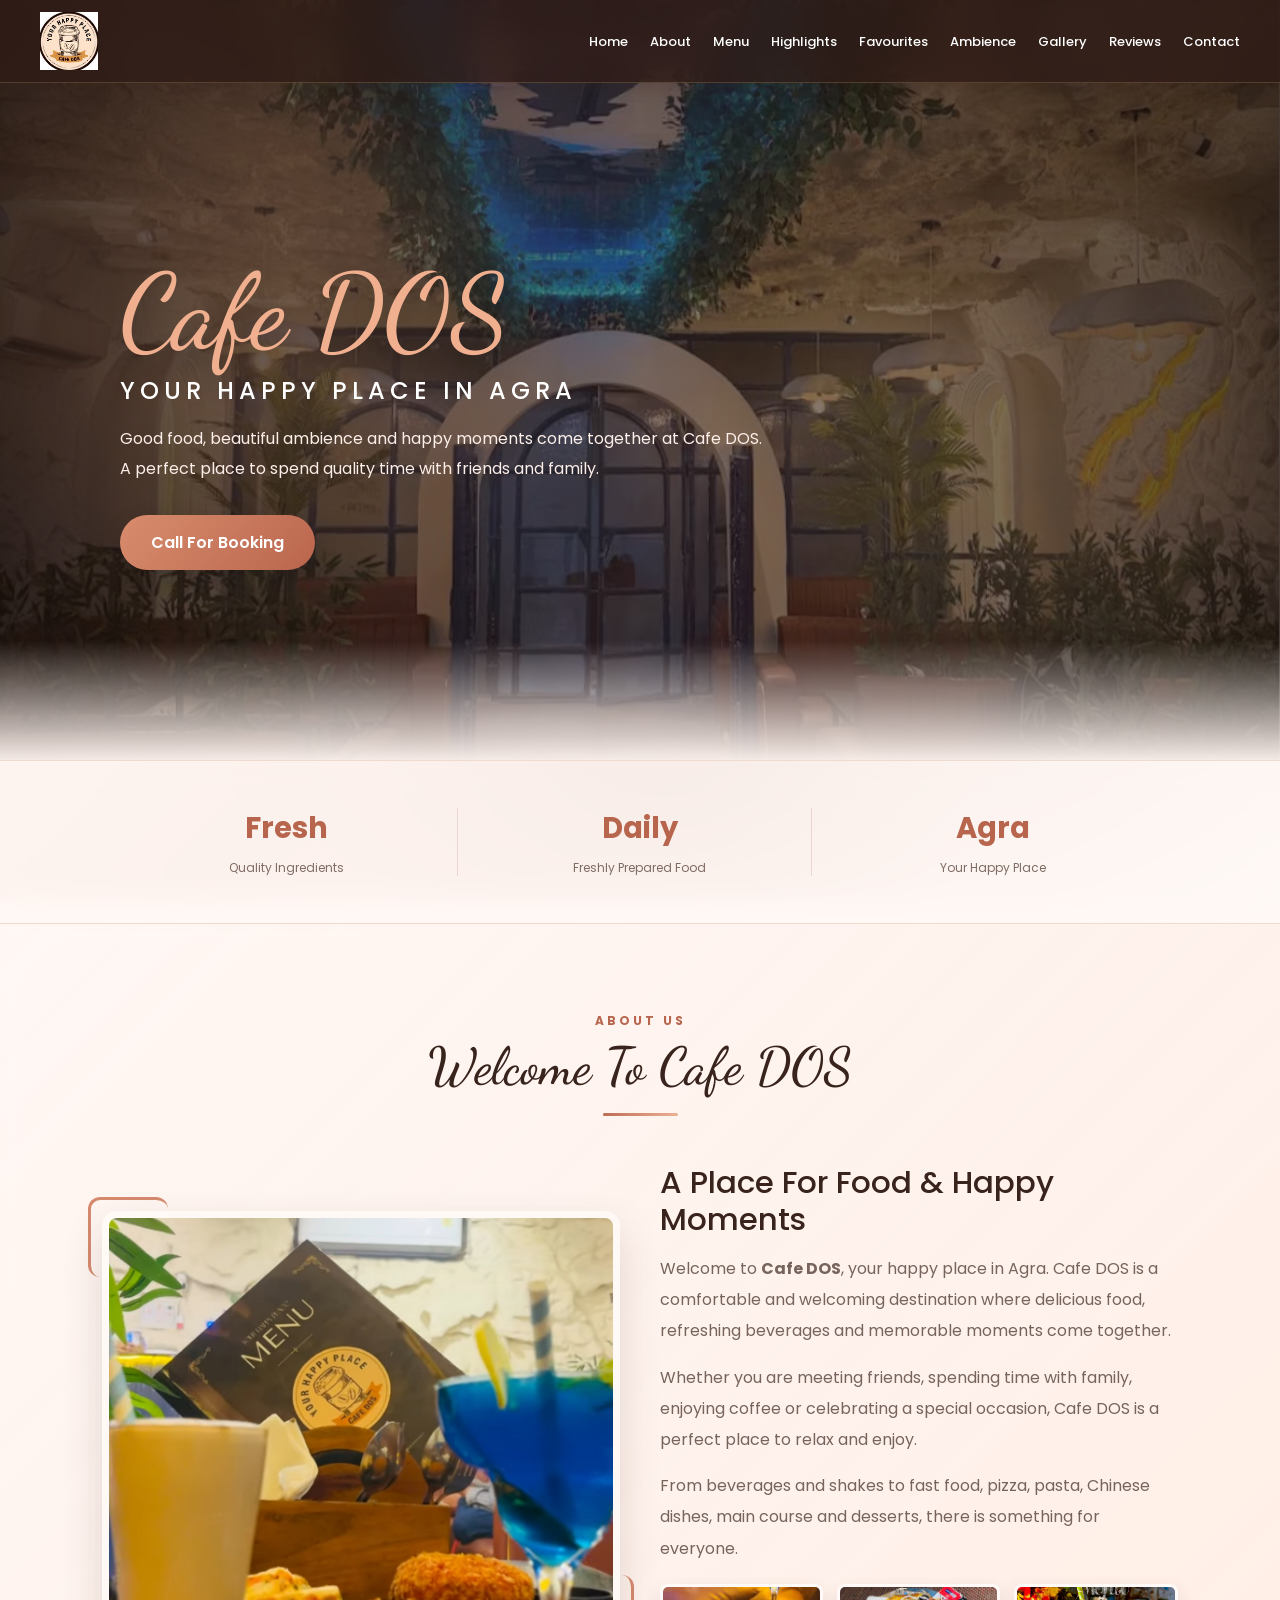
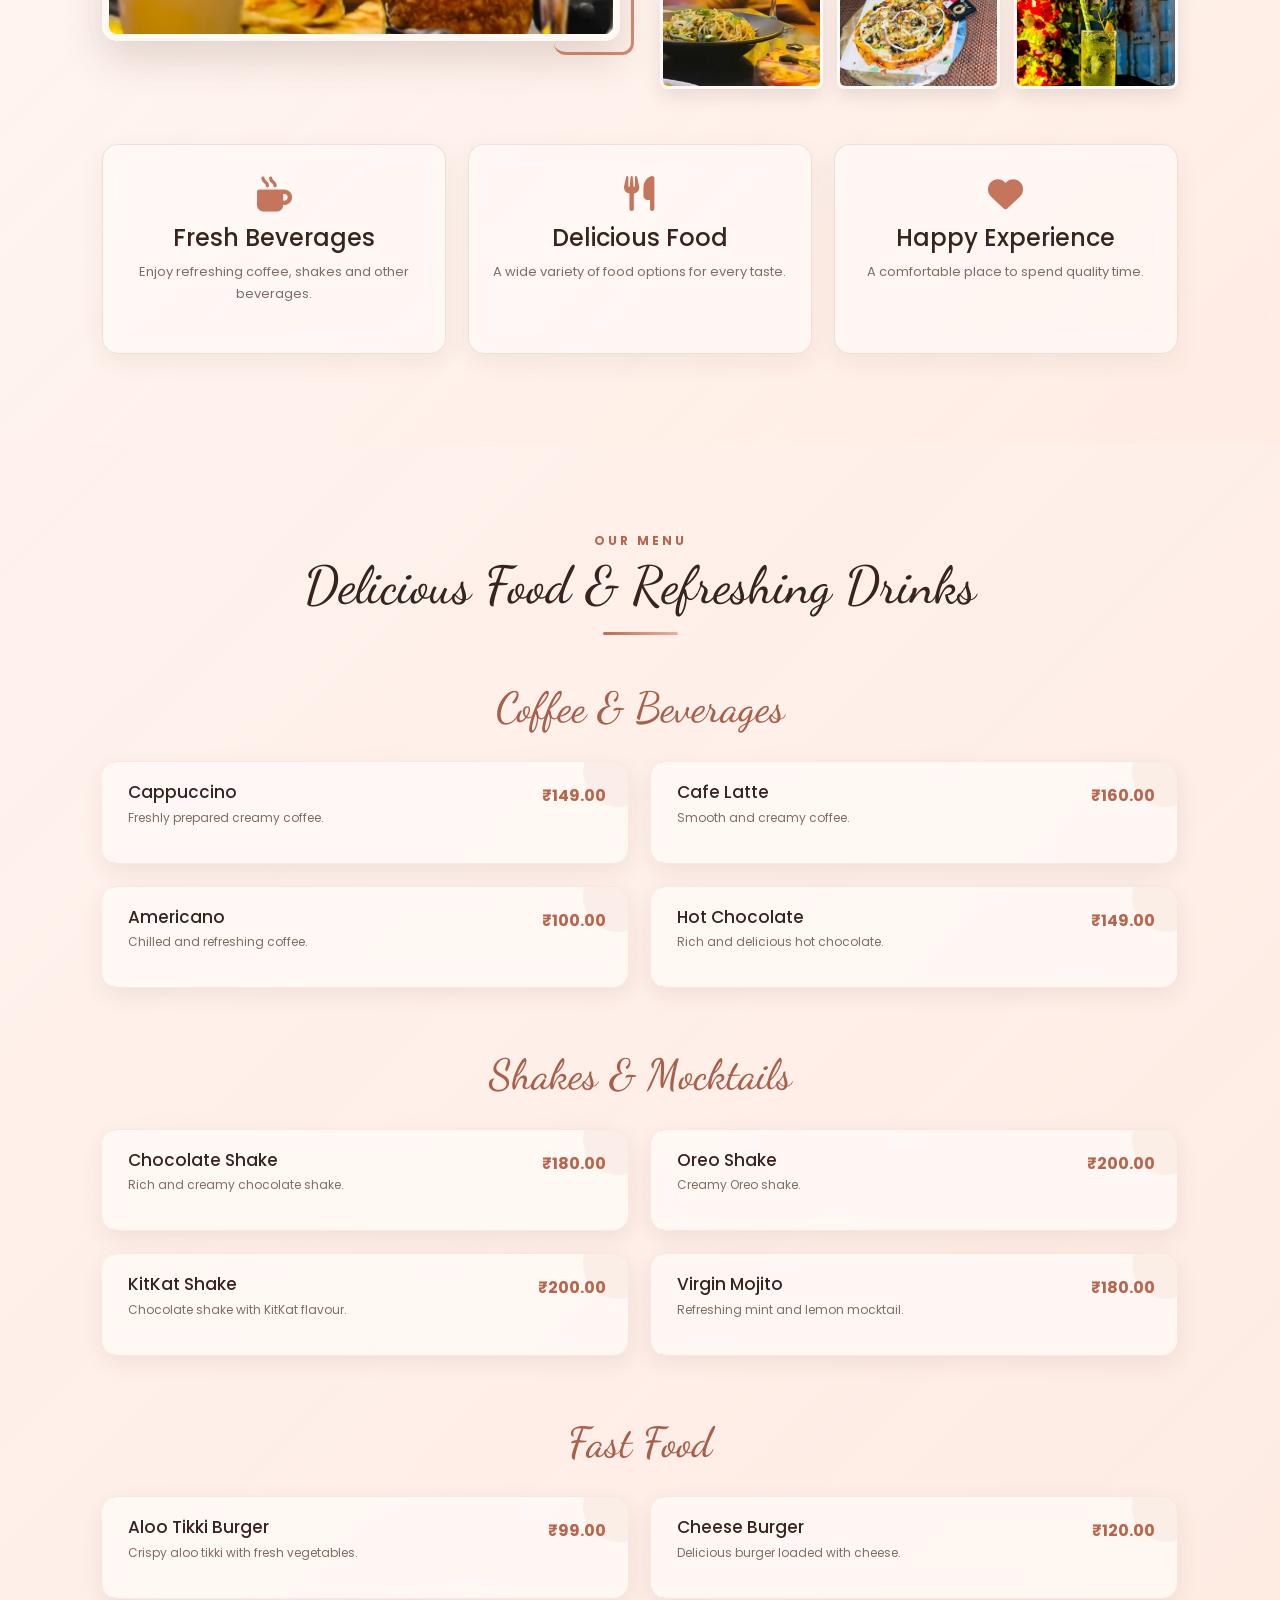
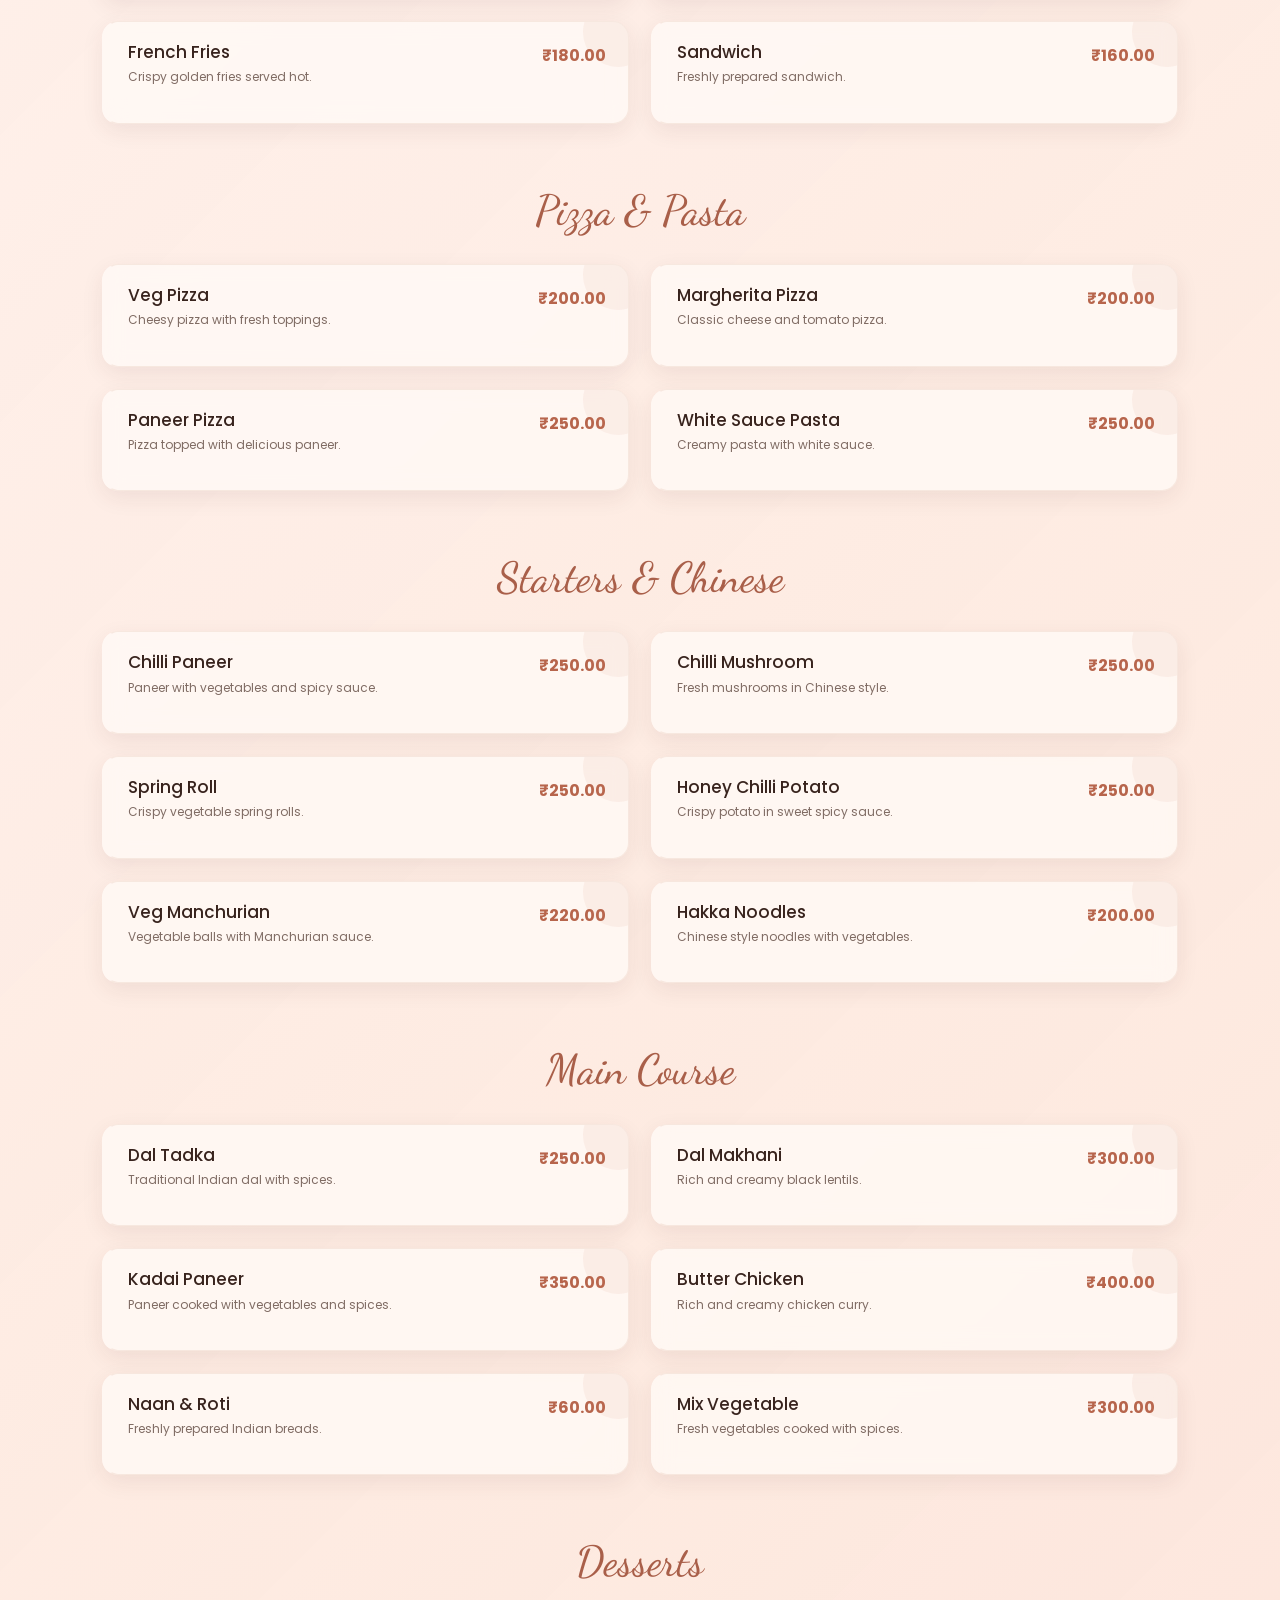
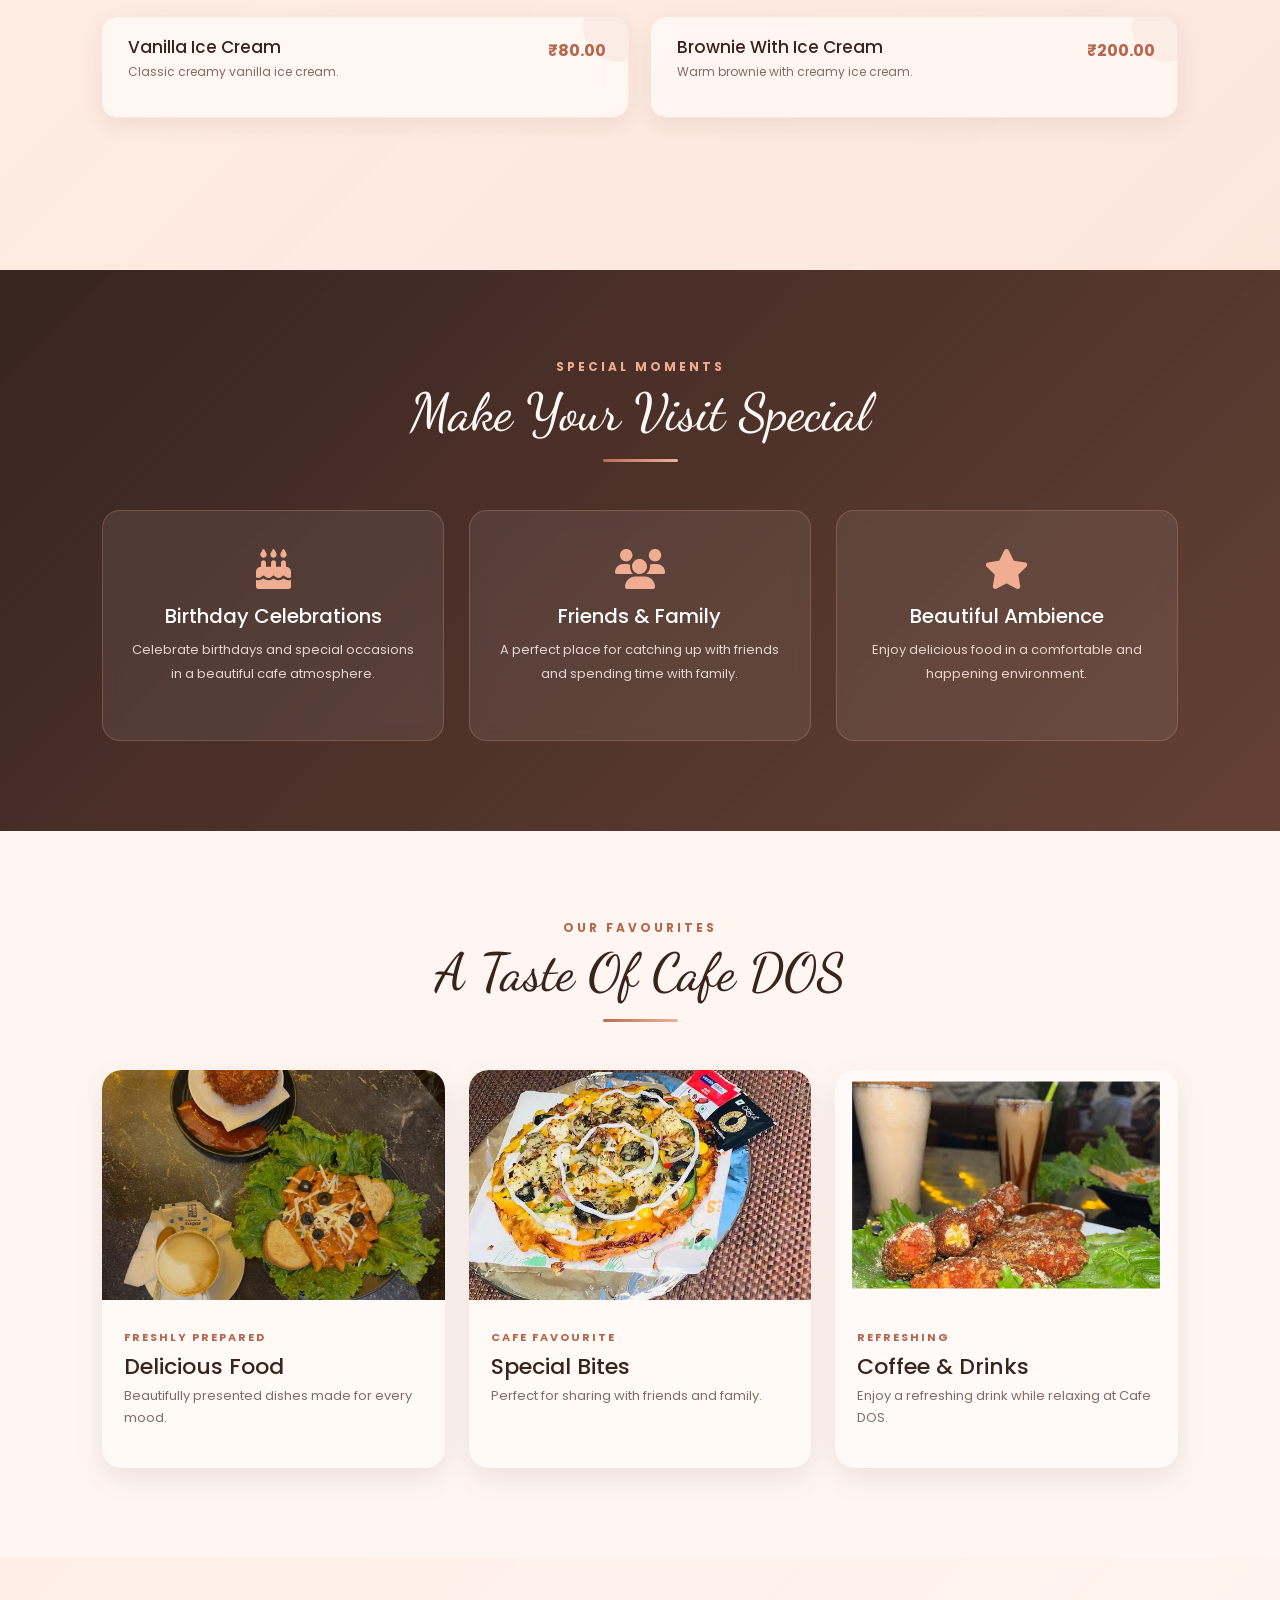
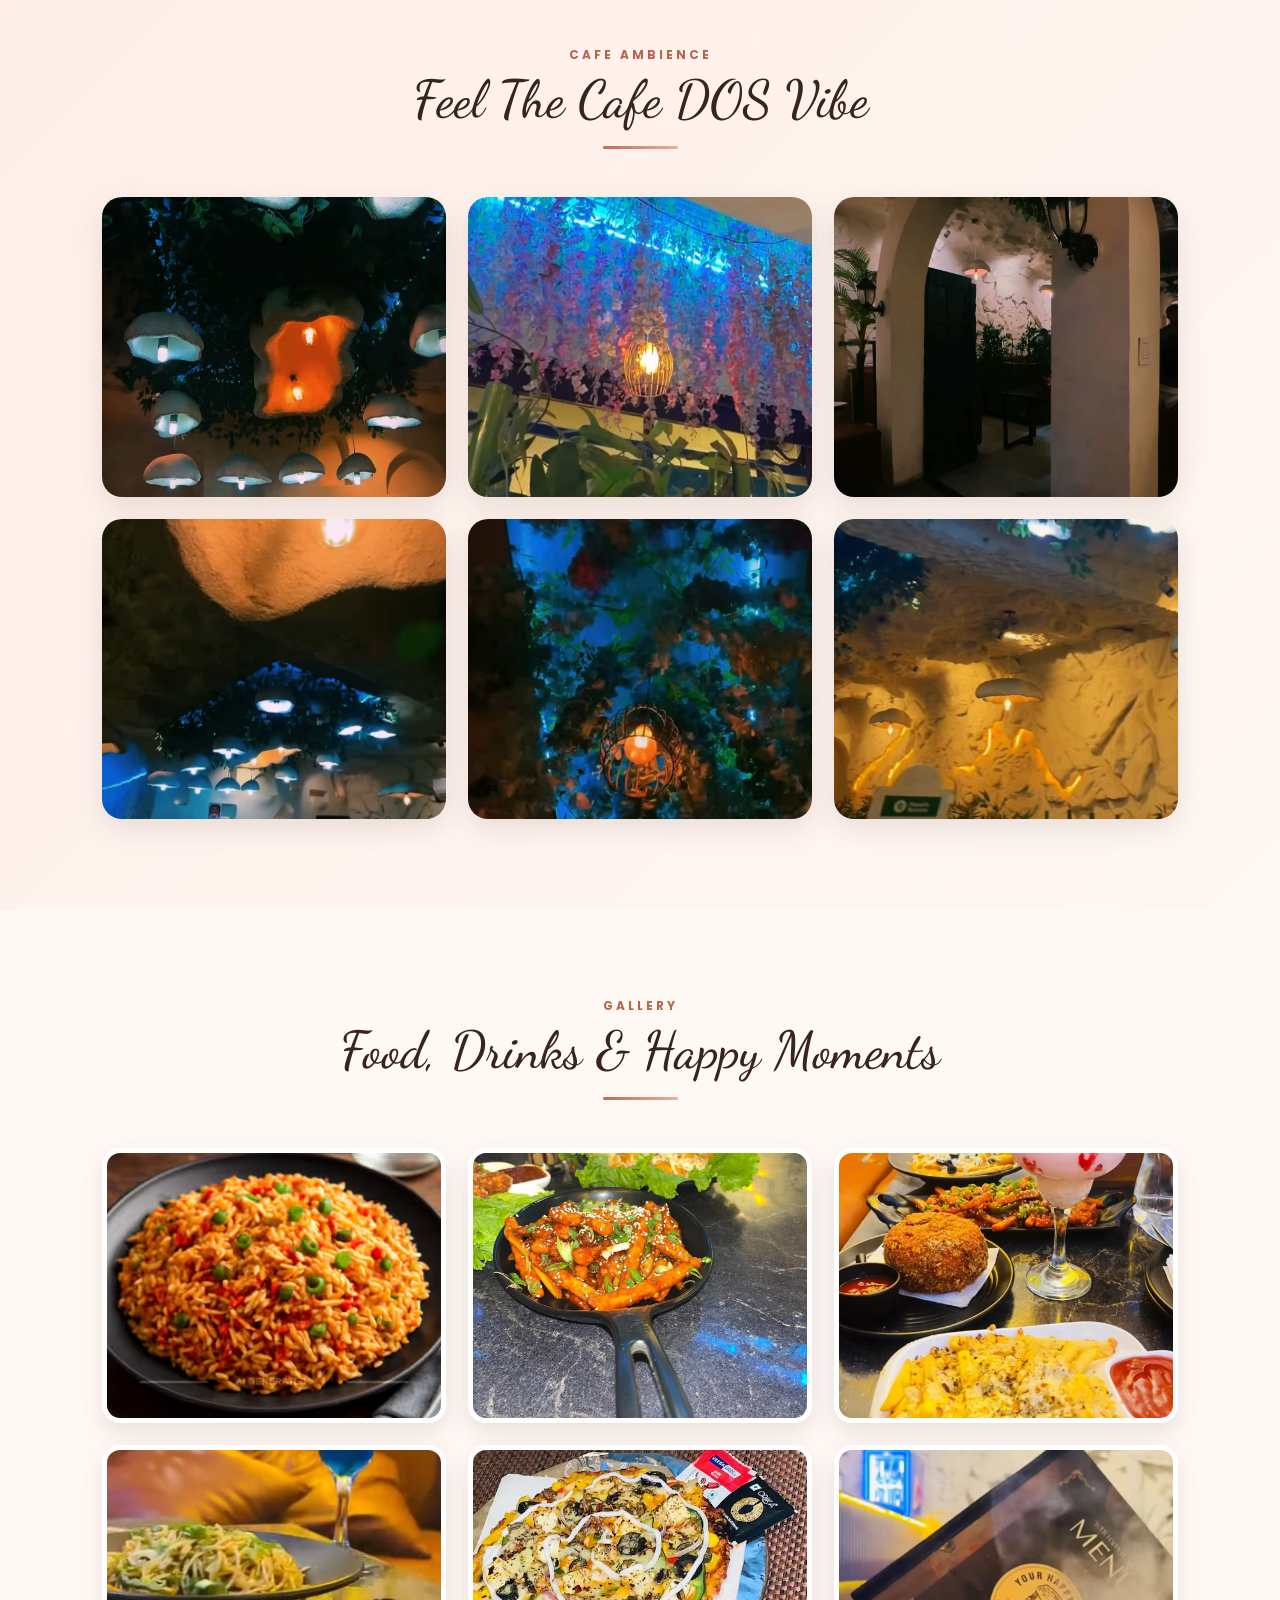
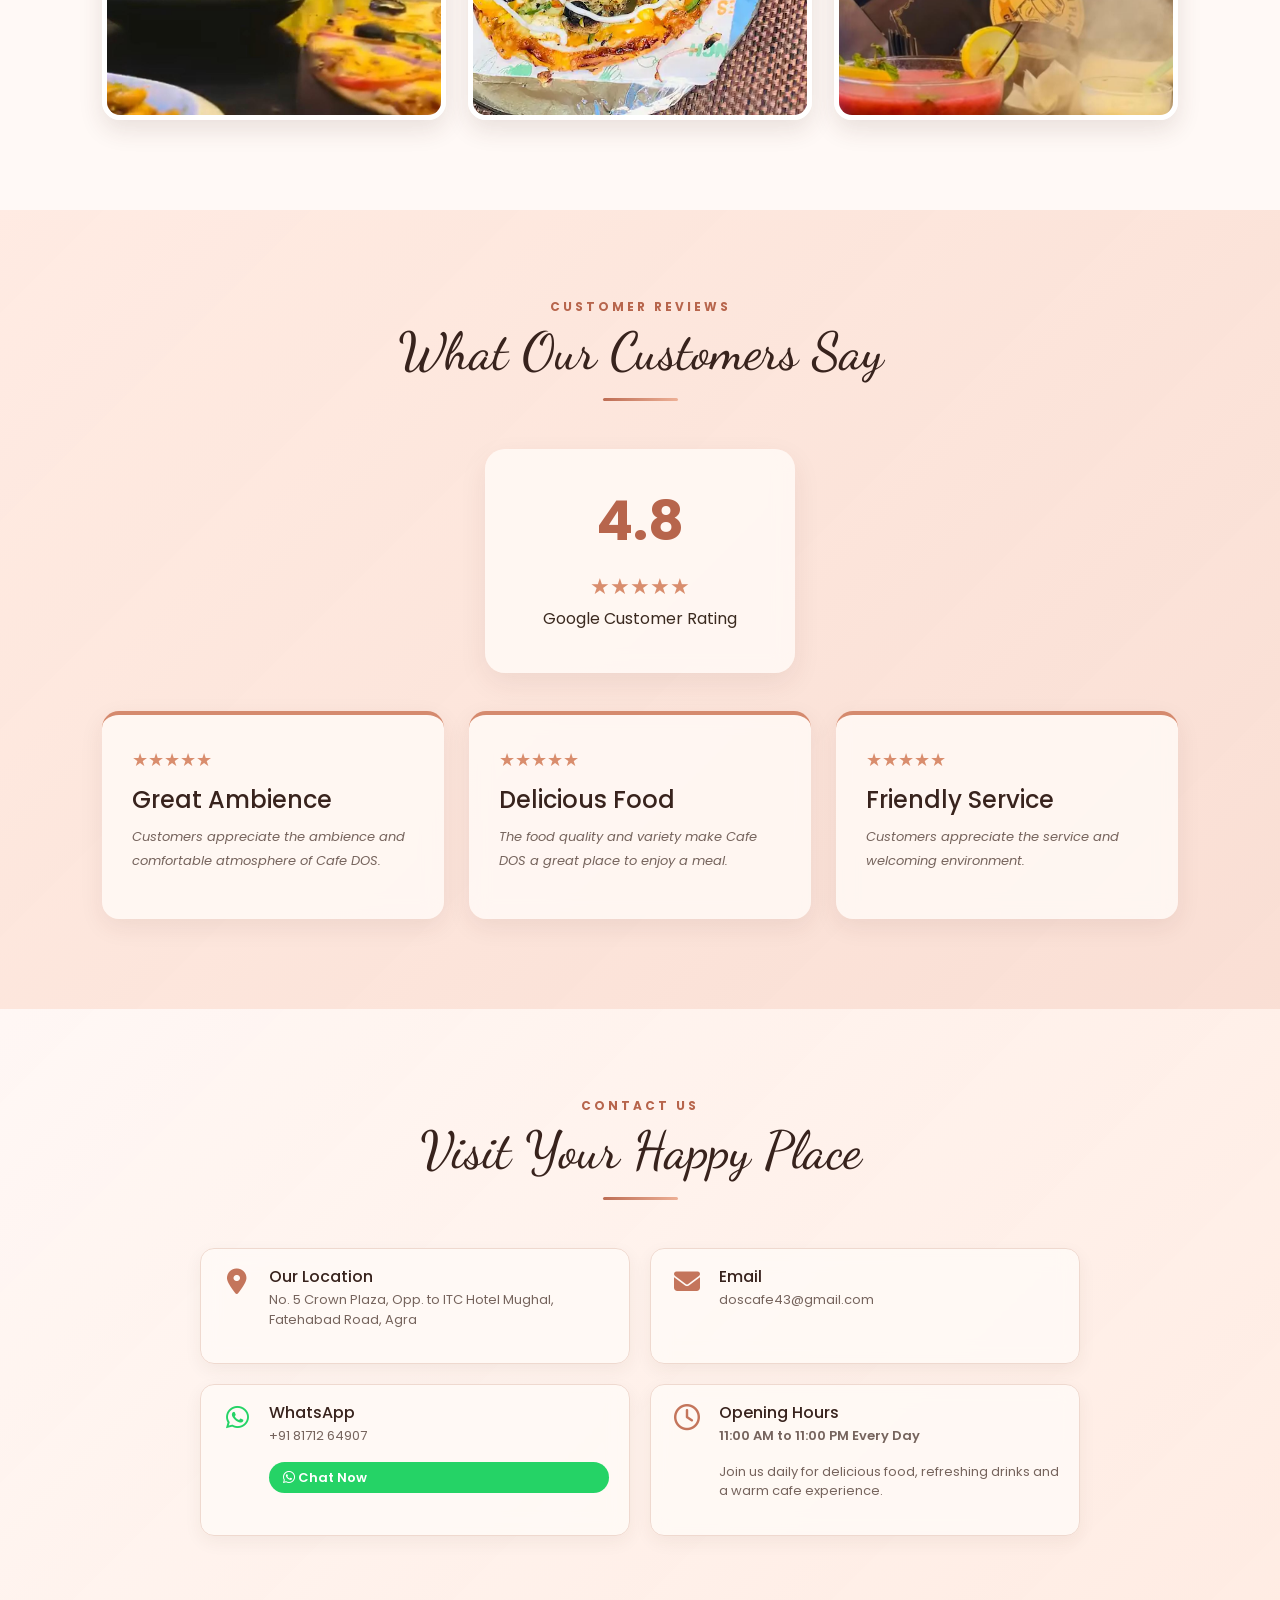
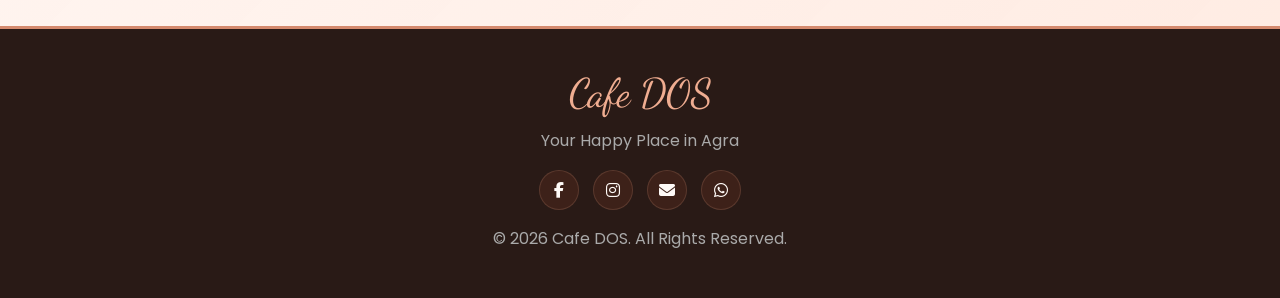
==== commit 824da32c: "removed reservation and added whatsapp chat option" ====
--- a/index.html
+++ b/index.html
@@ -6,7 +6,8 @@
 <title>Cafe DOS | Your Happy Place</title>
 <link href="https://fonts.googleapis.com/css2?family=Dancing+Script:wght@500;600;700&family=Poppins:wght@300;400;500;600;700&display=swap" rel="stylesheet">
 <link rel="stylesheet" href="assets/css/bootstrap.min.css">
-<link rel="stylesheet" href="assets/css/font-awesome.css">
+<!-- Font Awesome CDN for updated social icons including WhatsApp and Email -->
+<link rel="stylesheet" href="https://cdnjs.cloudflare.com/ajax/libs/font-awesome/6.4.0/css/all.min.css">
 <style>
 *{margin:0;padding:0;box-sizing:border-box}
 html{scroll-behavior:smooth}
@@ -39,6 +40,7 @@
 .section-heading h6{color:#b7654c;text-transform:uppercase;letter-spacing:3px;font-size:12px;font-weight:700}
 .section-heading h2{font-family:'Dancing Script',cursive;font-size:52px;color:#38231d;line-height:1.15;margin-top:5px}
 .section-heading:after{content:"";display:block;width:75px;height:3px;margin:16px auto 0;background:linear-gradient(90deg,#bd6d54,#edb096);border-radius:20px}
+
 .stats-strip{background:rgba(255,250,247,.72);border-top:1px solid #f0d9ce;border-bottom:1px solid #f0d9ce;padding:25px 8%;backdrop-filter:blur(12px);-webkit-backdrop-filter:blur(12px)}
 .stats-grid{max-width:1050px;margin:auto;display:grid;grid-template-columns:repeat(3,1fr);gap:10px;text-align:center}
 .stat-box{padding:18px;position:relative}
@@ -120,41 +122,31 @@
 .stars{color:#d98d6d;font-size:18px;margin-bottom:10px}
 .review-box h4{color:#38231d;margin-bottom:10px}
 .review-box p{font-size:13px;color:#76645d;font-style:italic;line-height:1.85}
-.reservation-section{background:linear-gradient(135deg,rgba(48,28,23,.97),rgba(89,50,38,.94));color:#fff}
-.reservation-section .section-heading h6{color:#f0ad91}
-.reservation-section .section-heading h2{color:#fffaf7}
-.reservation-container{max-width:1100px;margin:auto;display:grid;grid-template-columns:1fr 1fr;gap:45px;align-items:center}
-.reservation-info h3{font-size:28px;color:#f0ad91;margin-bottom:15px}
-.reservation-info p{color:#eadbd5;margin-bottom:20px;line-height:1.9}
-.contact-detail{margin:15px 0}
-.contact-detail i{color:#f0ad91;width:30px}
-.contact-detail span,.contact-detail a{color:#eadbd5;line-height:1.9}
-.reservation-form{background:rgba(255,250,247,.92);padding:34px;border-radius:20px;box-shadow:0 20px 45px rgba(0,0,0,.25);backdrop-filter:blur(12px);-webkit-backdrop-filter:blur(12px)}
-.reservation-form h3{text-align:center;color:#38231d;margin-bottom:20px}
-.form-group{margin-bottom:15px}
-.form-group input,.form-group select,.form-group textarea{width:100%;padding:12px 15px;background:rgba(255,255,255,.9);border:1px solid #ead3c9;border-radius:9px;outline:none;font-family:Poppins,sans-serif}
-.form-group input:focus,.form-group select:focus,.form-group textarea:focus{border-color:#d58a6e;box-shadow:0 0 0 3px rgba(213,138,110,.12)}
-.form-group textarea{height:110px;resize:none}
-.form-button{width:100%;border:0;cursor:pointer;font-family:Poppins,sans-serif}
-.cta-banner{max-width:1100px;margin:60px auto 0;background:linear-gradient(135deg,#d98d6d,#edb096);border-radius:22px;padding:42px;box-shadow:0 15px 35px rgba(75,43,34,.14)}
-.cta-banner h3{font-family:'Dancing Script',cursive;font-size:43px;color:#38231d}
-.cta-banner p{color:#56382e;margin-bottom:15px}
-.cta-banner .main-button{background:#38231d;color:#fffaf7}
+
+/* Compact Contact Section styling with Side-by-Side Icon & Text Layout */
 .contact-section{background:linear-gradient(135deg,rgba(255,248,245,.82),rgba(255,233,223,.78))}
-.contact-grid{max-width:1100px;margin:auto;display:grid;grid-template-columns:repeat(3,1fr);gap:25px}
-.contact-box{text-align:center;background:rgba(255,250,247,.82);border:1px solid #efd9cf;padding:30px 20px;border-radius:18px;box-shadow:0 8px 22px rgba(75,43,34,.07);transition:.35s;backdrop-filter:blur(10px);-webkit-backdrop-filter:blur(10px)}
-.contact-box:hover{transform:translateY(-7px);box-shadow:0 16px 32px rgba(75,43,34,.13);border-color:#d58a6e}
-.contact-box i{font-size:35px;color:#c4755b;margin-bottom:15px}
-.contact-box h4{color:#38231d;margin-bottom:10px}
-.contact-box p,.contact-box a{font-size:13px;color:#76645d}
+.contact-grid{max-width:880px;margin:auto;display:grid;grid-template-columns:repeat(2,1fr);gap:20px}
+.contact-box{text-align:left;background:rgba(255,250,247,.82);border:1px solid #efd9cf;padding:18px 20px;border-radius:14px;box-shadow:0 6px 18px rgba(75,43,34,.06);transition:.35s;backdrop-filter:blur(10px);-webkit-backdrop-filter:blur(10px);display:flex;align-items:flex-start;gap:16px}
+.contact-box:hover{transform:translateY(-5px);box-shadow:0 12px 26px rgba(75,43,34,.11);border-color:#d58a6e}
+.contact-box i{font-size:26px;color:#c4755b;margin-top:2px;flex-shrink:0;width:32px;text-align:center}
+.contact-info{flex:1;width:100%}
+.contact-box h4{color:#38231d;margin-bottom:4px;font-size:16px;line-height:1.2}
+.contact-box p,.contact-box a{font-size:13px;color:#76645d;line-height:1.5;display:block}
+.whatsapp-box i{color:#25D366}
+.whatsapp-btn{display:inline-flex;align-items:center;gap:6px;margin-top:8px;padding:6px 14px;background-color:#25D366;color:#fff!important;border-radius:20px;font-weight:600;font-size:12px;transition:.3s}
+.whatsapp-btn i{font-size:14px;color:#fff;margin:0;width:auto}
+.whatsapp-btn:hover{background-color:#128C7E;transform:scale(1.03)}
+.one-line-time{white-space:nowrap;font-weight:600;color:#38231d}
+
 footer{background:rgba(33,17,13,.96);color:#aaa;text-align:center;padding:30px 15px;border-top:3px solid #d58a6e}
 .footer-logo{font-family:'Dancing Script',cursive;font-size:40px;color:#f0ad91}
 .social{margin:15px 0}
 .social a{display:inline-flex;align-items:center;justify-content:center;width:40px;height:40px;margin:0 5px;border-radius:50%;background:#3d2119;border:1px solid rgba(240,173,145,.16);color:#fffaf7;transition:.3s}
 .social a:hover{background:#d58a6e;color:#38231d;transform:translateY(-4px)}
+
 @media(max-width:1100px){.nav{gap:13px}.nav li a{font-size:11px}}
-@media(max-width:900px){.nav{gap:10px}.nav li a{font-size:10px}.about-container,.reservation-container{grid-template-columns:1fr}.highlight-grid,.review-grid,.gallery-grid,.ambience-grid{grid-template-columns:1fr 1fr}.feature-grid{grid-template-columns:1fr 1fr}.hero-content{padding:70px 25px}.hero-content h1{font-size:80px}.section{padding:75px 6%}}
-@media(max-width:650px){.main-nav{padding:10px 15px;min-height:62px}.logo img{max-height:45px}.nav{display:none;position:absolute;top:62px;left:0;width:100%;background:rgba(48,28,23,.94);padding:15px 20px;flex-direction:column;gap:15px;backdrop-filter:blur(15px);-webkit-backdrop-filter:blur(15px)}.nav li a{font-size:13px}.menu-trigger{display:block}.hero{min-height:650px}.hero-content{text-align:center;padding:70px 15px}.hero-content h1{font-size:62px}.hero-content h2{font-size:17px;letter-spacing:2px}.hero-content p{font-size:14px}.section{padding:65px 5%}.section-heading h2{font-size:40px}.stats-grid,.feature-grid,.menu-grid,.highlight-grid,.food-showcase-grid,.ambience-grid,.gallery-grid,.review-grid,.contact-grid{grid-template-columns:1fr}.stat-box:not(:last-child):after{display:none}.about-image:before,.about-image:after{display:none}.about-image img{height:320px}.category-title{font-size:36px}.gallery-box{height:285px}.ambience-card{height:300px}.cta-banner{padding:30px 18px}.cta-banner h3{font-size:36px}}
+@media(max-width:900px){.nav{gap:10px}.nav li a{font-size:10px}.about-container{grid-template-columns:1fr}.highlight-grid,.review-grid,.gallery-grid,.ambience-grid{grid-template-columns:1fr 1fr}.feature-grid{grid-template-columns:1fr 1fr}.hero-content{padding:70px 25px}.hero-content h1{font-size:80px}.section{padding:75px 6%}}
+@media(max-width:650px){.main-nav{padding:10px 15px;min-height:62px}.logo img{max-height:45px}.nav{display:none;position:absolute;top:62px;left:0;width:100%;background:rgba(48,28,23,.94);padding:15px 20px;flex-direction:column;gap:15px;backdrop-filter:blur(15px);-webkit-backdrop-filter:blur(15px)}.nav li a{font-size:13px}.menu-trigger{display:block}.hero{min-height:650px}.hero-content{text-align:center;padding:70px 15px}.hero-content h1{font-size:62px}.hero-content h2{font-size:17px;letter-spacing:2px}.hero-content p{font-size:14px}.section{padding:65px 5%}.section-heading h2{font-size:40px}.stats-grid,.feature-grid,.menu-grid,.highlight-grid,.food-showcase-grid,.ambience-grid,.gallery-grid,.review-grid,.contact-grid{grid-template-columns:1fr}.stat-box:not(:last-child):after{display:none}.about-image:before,.about-image:after{display:none}.about-image img{height:320px}.category-title{font-size:36px}.gallery-box{height:285px}.ambience-card{height:300px}}
 </style>
 </head>
 <body>
@@ -170,7 +162,6 @@
 <li><a href="#ambience">Ambience</a></li>
 <li><a href="#gallery">Gallery</a></li>
 <li><a href="#reviews">Reviews</a></li>
-<li><a href="#reservation">Reservation</a></li>
 <li><a href="#contact">Contact</a></li>
 </ul>
 <a class="menu-trigger">☰</a>
@@ -182,10 +173,9 @@
 <h1>Cafe DOS</h1>
 <h2>YOUR HAPPY PLACE IN AGRA</h2>
 <p>Good food, beautiful ambience and happy moments come together at Cafe DOS. A perfect place to spend quality time with friends and family.</p>
-<a href="#reservation" class="main-button">Book A Table</a>
-</div>
-</section>
-
+<a href="#contact" class="main-button">Call For Booking</a>
+</div>
+</section>
 <section class="section stats-strip">
 <div class="stats-grid">
 <div class="stat-box"><strong>Fresh</strong><span>Quality Ingredients</span></div>
@@ -215,20 +205,19 @@
 </div>
 </div>
 </div>
-
 <div class="feature-grid">
 <div class="feature-box">
-<i class="fa fa-coffee"></i>
+<i class="fa-solid fa-mug-hot"></i>
 <h4>Fresh Beverages</h4>
 <p>Enjoy refreshing coffee, shakes and other beverages.</p>
 </div>
 <div class="feature-box">
-<i class="fa fa-cutlery"></i>
+<i class="fa-solid fa-utensils"></i>
 <h4>Delicious Food</h4>
 <p>A wide variety of food options for every taste.</p>
 </div>
 <div class="feature-box">
-<i class="fa fa-heart"></i>
+<i class="fa-solid fa-heart"></i>
 <h4>Happy Experience</h4>
 <p>A comfortable place to spend quality time.</p>
 </div>
@@ -240,7 +229,6 @@
 <h6>Our Menu</h6>
 <h2>Delicious Food & Refreshing Drinks</h2>
 </div>
-
 <div class="menu-category">
 <h3 class="category-title">Coffee & Beverages</h3>
 <div class="menu-grid">
@@ -250,7 +238,6 @@
 <div class="menu-card"><div><h4>Hot Chocolate</h4><p>Rich and delicious hot chocolate.</p></div><span class="menu-price">₹149.00</span></div>
 </div>
 </div>
-
 <div class="menu-category">
 <h3 class="category-title">Shakes & Mocktails</h3>
 <div class="menu-grid">
@@ -260,7 +247,6 @@
 <div class="menu-card"><div><h4>Virgin Mojito</h4><p>Refreshing mint and lemon mocktail.</p></div><span class="menu-price">₹180.00</span></div>
 </div>
 </div>
-
 <div class="menu-category">
 <h3 class="category-title">Fast Food</h3>
 <div class="menu-grid">
@@ -270,7 +256,6 @@
 <div class="menu-card"><div><h4>Sandwich</h4><p>Freshly prepared sandwich.</p></div><span class="menu-price">₹160.00</span></div>
 </div>
 </div>
-
 <div class="menu-category">
 <h3 class="category-title">Pizza & Pasta</h3>
 <div class="menu-grid">
@@ -280,7 +265,6 @@
 <div class="menu-card"><div><h4>White Sauce Pasta</h4><p>Creamy pasta with white sauce.</p></div><span class="menu-price">₹250.00</span></div>
 </div>
 </div>
-
 <div class="menu-category">
 <h3 class="category-title">Starters & Chinese</h3>
 <div class="menu-grid">
@@ -292,7 +276,6 @@
 <div class="menu-card"><div><h4>Hakka Noodles</h4><p>Chinese style noodles with vegetables.</p></div><span class="menu-price">₹200.00</span></div>
 </div>
 </div>
-
 <div class="menu-category">
 <h3 class="category-title">Main Course</h3>
 <div class="menu-grid">
@@ -304,7 +287,6 @@
 <div class="menu-card"><div><h4>Mix Vegetable</h4><p>Fresh vegetables cooked with spices.</p></div><span class="menu-price">₹300.00</span></div>
 </div>
 </div>
-
 <div class="menu-category">
 <h3 class="category-title">Desserts</h3>
 <div class="menu-grid">
@@ -321,23 +303,22 @@
 </div>
 <div class="highlight-grid">
 <div class="highlight-box">
-<i class="fa fa-birthday-cake"></i>
+<i class="fa-solid fa-cake-candles"></i>
 <h3>Birthday Celebrations</h3>
 <p>Celebrate birthdays and special occasions in a beautiful cafe atmosphere.</p>
 </div>
 <div class="highlight-box">
-<i class="fa fa-users"></i>
+<i class="fa-solid fa-users"></i>
 <h3>Friends & Family</h3>
 <p>A perfect place for catching up with friends and spending time with family.</p>
 </div>
 <div class="highlight-box">
-<i class="fa fa-star"></i>
+<i class="fa-solid fa-star"></i>
 <h3>Beautiful Ambience</h3>
 <p>Enjoy delicious food in a comfortable and happening environment.</p>
 </div>
 </div>
 </section>
-
 <section class="section food-showcase" id="food-showcase">
 <div class="section-heading">
 <h6>Our Favourites</h6>
@@ -423,7 +404,6 @@
 <div class="gallery-box"><img src="assets/images/cafe-drink.jpeg" alt="Cafe Drink"></div>
 </div>
 </section>
-
 <section class="section reviews-section" id="reviews">
 <div class="section-heading">
 <h6>Customer Reviews</h6>
@@ -453,60 +433,7 @@
 </div>
 </section>
 
-<section class="section reservation-section" id="reservation">
-<div class="section-heading">
-<h6>Reservation</h6>
-<h2>Book Your Table At Cafe DOS</h2>
-</div>
-<div class="reservation-container">
-<div class="reservation-info">
-<h3>Plan Your Visit</h3>
-<p>Planning a coffee date, family dinner, birthday celebration or a get-together with friends? Reserve your table at Cafe DOS and enjoy your favourite food in a comfortable atmosphere.</p>
-<div class="contact-detail">
-<i class="fa fa-map-marker"></i>
-<span>No. 5 Crown Plaza, Opp. to ITC Hotel Mughal, Fatehabad Road, Agra</span>
-</div>
-<div class="contact-detail">
-<i class="fa fa-envelope"></i>
-<a href="mailto:doscafe43@gmail.com">doscafe43@gmail.com</a>
-</div>
-</div>
-<div class="reservation-form">
-<h3>Table Reservation</h3>
-<form>
-<div class="form-group"><input type="text" placeholder="Your Name*" required></div>
-<div class="form-group"><input type="email" placeholder="Your Email Address" required></div>
-<div class="form-group"><input type="tel" placeholder="Phone Number*" required></div>
-<div class="form-group">
-<select required>
-<option value="">Number Of Guests</option>
-<option>1</option>
-<option>2</option>
-<option>3</option>
-<option>4</option>
-<option>5</option>
-<option>6</option>
-<option>7</option>
-<option>8</option>
-<option>9</option>
-<option>10</option>
-</select>
-</div>
-<div class="form-group"><input type="date" required></div>
-<div class="form-group"><input type="time" required></div>
-<div class="form-group"><textarea placeholder="Message"></textarea></div>
-<button type="submit" class="main-button form-button">Make A Reservation</button>
-</form>
-</div>
-</div>
-
-<div class="cta-banner">
-<h3>Come, Sit Back & Enjoy!</h3>
-<p>Good food, refreshing drinks and beautiful moments are waiting for you at Cafe DOS.</p>
-<a href="#reservation" class="main-button">Reserve Your Table</a>
-</div>
-</section>
-
+<!-- Refined Compact Contact Section with 2 columns and proper text alignment -->
 <section class="section contact-section" id="contact">
 <div class="section-heading">
 <h6>Contact Us</h6>
@@ -514,46 +441,50 @@
 </div>
 <div class="contact-grid">
 <div class="contact-box">
-<i class="fa fa-map-marker"></i>
+<i class="fa-solid fa-location-dot"></i>
+<div class="contact-info">
 <h4>Our Location</h4>
-<p>No. 5 Crown Plaza,<br>Opp. to ITC Hotel Mughal,<br>Fatehabad Road, Agra</p>
+<p>No. 5 Crown Plaza, Opp. to ITC Hotel Mughal, Fatehabad Road, Agra</p>
+</div>
 </div>
 <div class="contact-box">
-<i class="fa fa-envelope"></i>
+<i class="fa-solid fa-envelope"></i>
+<div class="contact-info">
 <h4>Email</h4>
 <a href="mailto:doscafe43@gmail.com">doscafe43@gmail.com</a>
 </div>
+</div>
+<div class="contact-box whatsapp-box">
+<i class="fa-brands fa-whatsapp"></i>
+<div class="contact-info">
+<h4>WhatsApp</h4>
+<p>+91 81712 64907</p>
+<a href="https://wa.me/918171264907?text=Hello%20Cafe%20DOS!%20I%20would%20like%20to%20know%20more%20about%20your%20menu%20and%20table%20bookings." target="_blank" class="whatsapp-btn">
+<i class="fa-brands fa-whatsapp"></i> Chat Now
+</a>
+</div>
+</div>
 <div class="contact-box">
-<i class="fa fa-clock-o"></i>
+<i class="fa-regular fa-clock"></i>
+<div class="contact-info">
 <h4>Opening Hours</h4>
-<p>Open Daily</p>
-</div>
-</div>
-</section>
+<p class="one-line-time">11:00 AM to 11:00 PM Every Day</p>
+<p>Join us daily for delicious food, refreshing drinks and a warm cafe experience.</p>
+</div>
+</div>
+</div>
+</section>
+
 <footer>
 <div class="footer-logo">Cafe DOS</div>
 <p>Your Happy Place in Agra</p>
 <div class="social">
-<a href="https://www.facebook.com/share/1BfXDWyien/" target="_blank" rel="noopener noreferrer" aria-label="Cafe DOS Facebook"><i class="fa fa-facebook"></i></a>
-<a href="https://www.instagram.com/cafe___dos?igsi=MTZmeXN5bzB0N2Jycg==" target="_blank" rel="noopener noreferrer" aria-label="Cafe DOS Instagram"><i class="fa fa-instagram"></i></a>
-<a href="mailto:doscafe43@gmail.com" aria-label="Cafe DOS Email"><i class="fa fa-envelope"></i></a>
-</div>
-<p>© 2026 Cafe DOS - Your Happy Place | All Rights Reserved.</p>
+<a href="https://www.facebook.com/share/1BfXDWyien/" target="_blank" rel="noopener noreferrer" title="Facebook"><i class="fa-brands fa-facebook-f"></i></a>
+<a href="https://www.instagram.com/cafe___dos?stkn=MTZmeXN5bzB0N2Jycg==" target="_blank" rel="noopener noreferrer" title="Instagram"><i class="fa-brands fa-instagram"></i></a>
+<a href="mailto:doscafe43@gmail.com" title="Email Us"><i class="fa-solid fa-envelope"></i></a>
+<a href="https://wa.me/918171264907?text=Hello%20Cafe%20DOS!" target="_blank" rel="noopener noreferrer" title="WhatsApp"><i class="fa-brands fa-whatsapp"></i></a>
+</div>
+<p>&copy; 2026 Cafe DOS. All Rights Reserved.</p>
 </footer>
-
-<script src="assets/js/jquery-2.1.0.min.js"></script>
-<script src="assets/js/bootstrap.min.js"></script>
-<script>
-$(document).ready(function(){
-$(".menu-trigger").click(function(){
-$(".nav").slideToggle(250);
-});
-$(".nav a").click(function(){
-if($(window).width()<=650){
-$(".nav").slideUp(200);
-}
-});
-});
-</script>
 </body>
 </html>
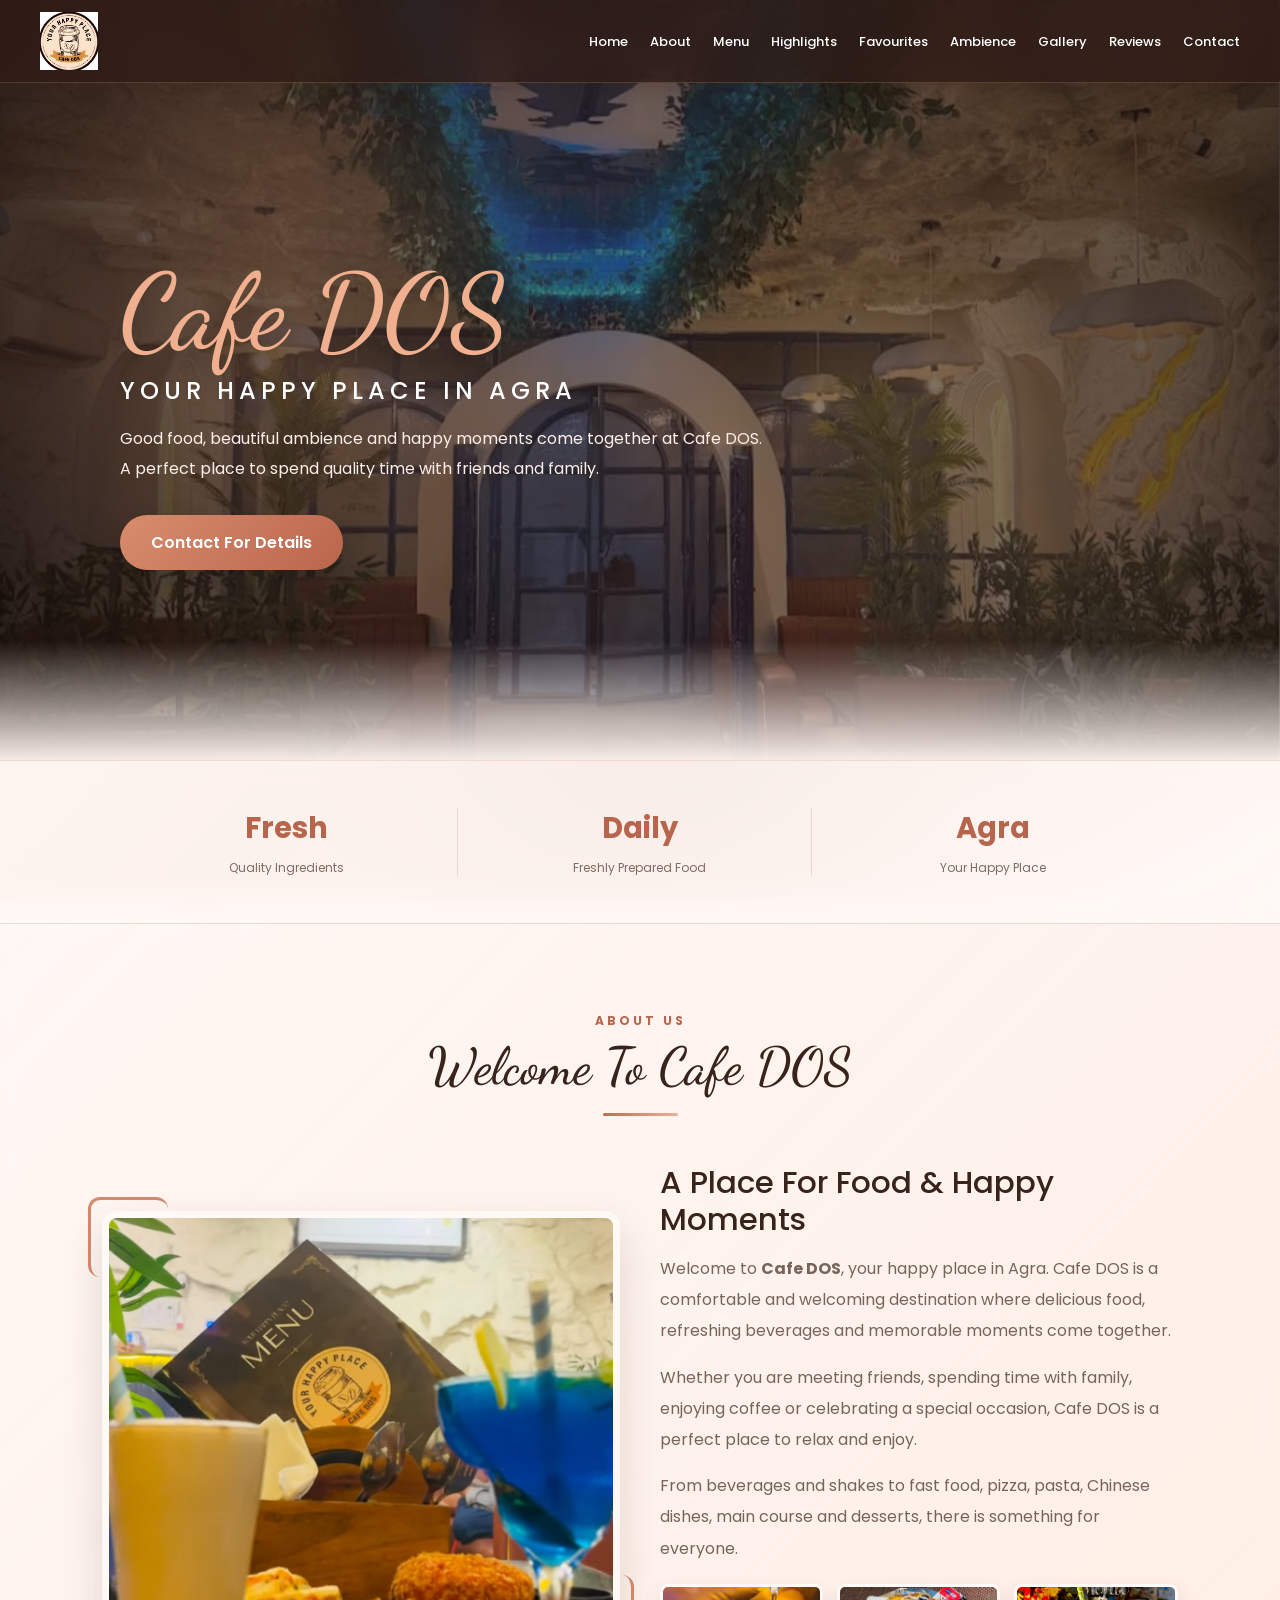
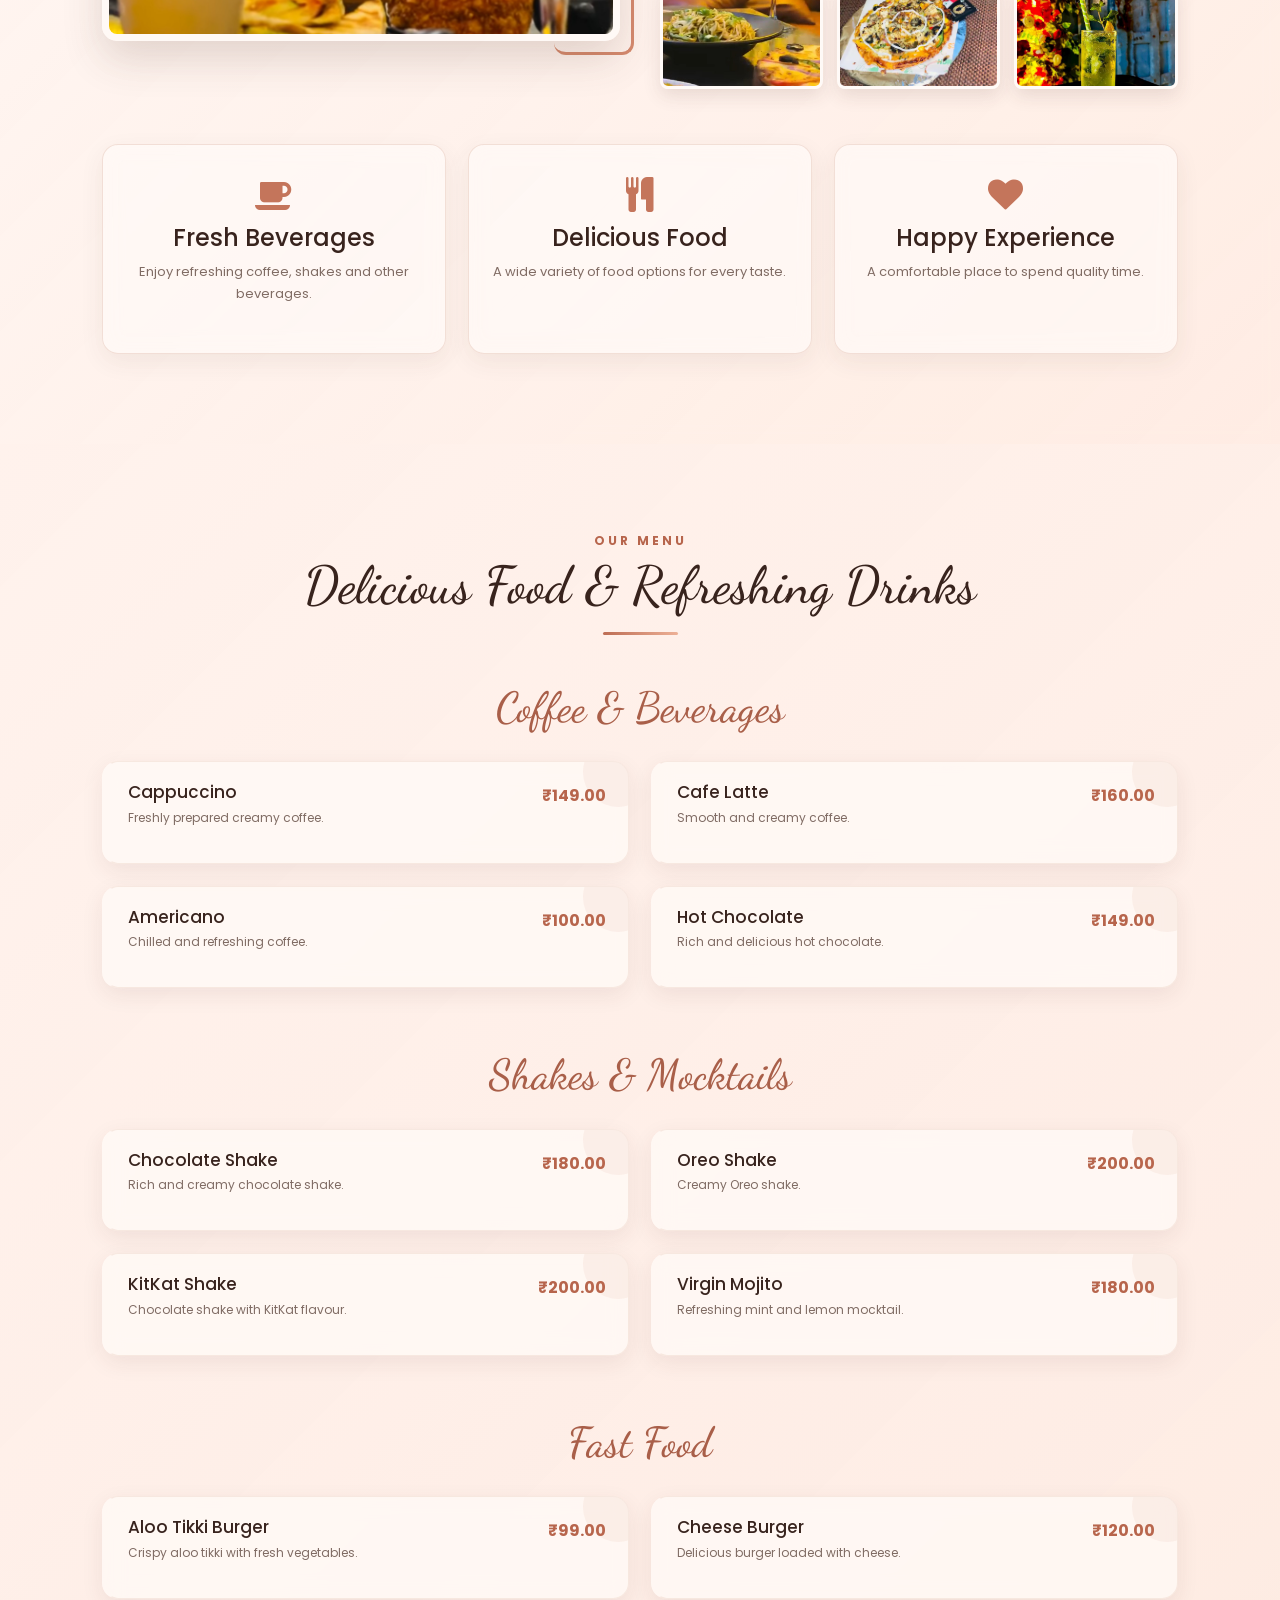
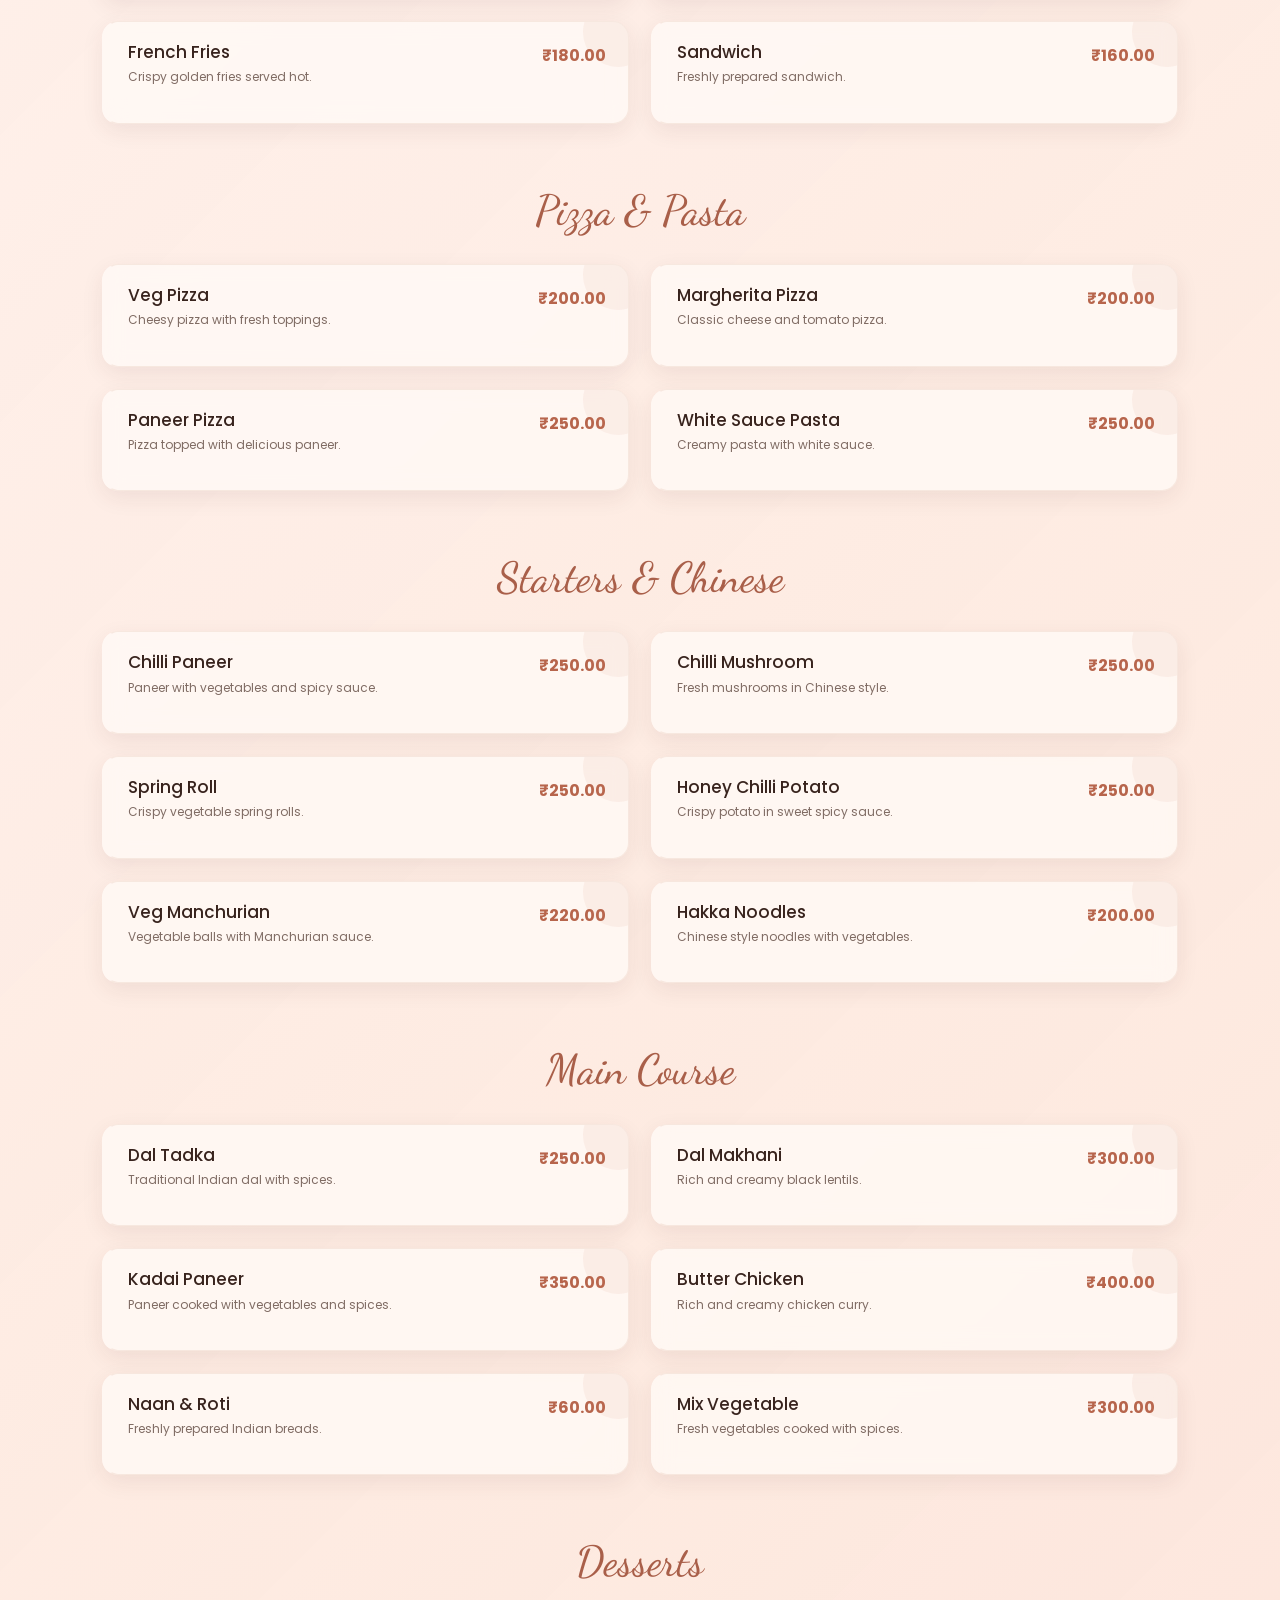
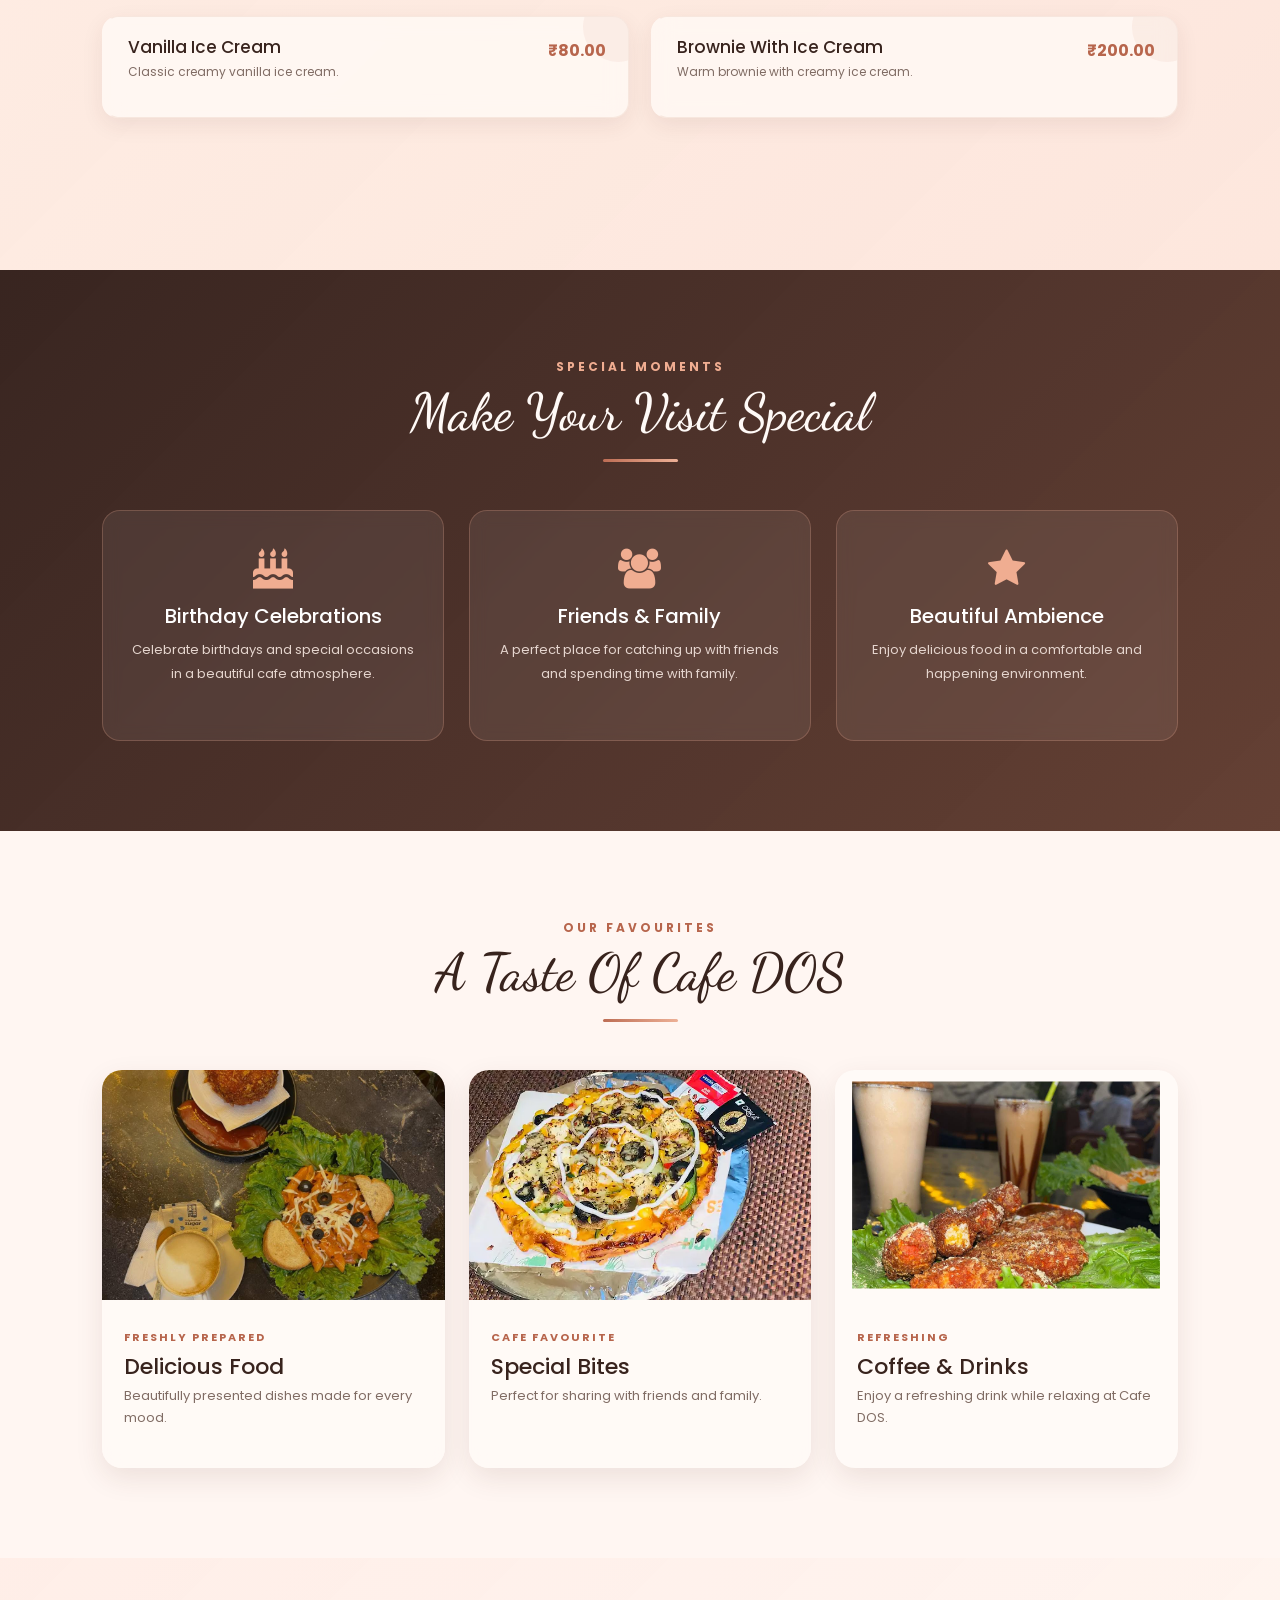
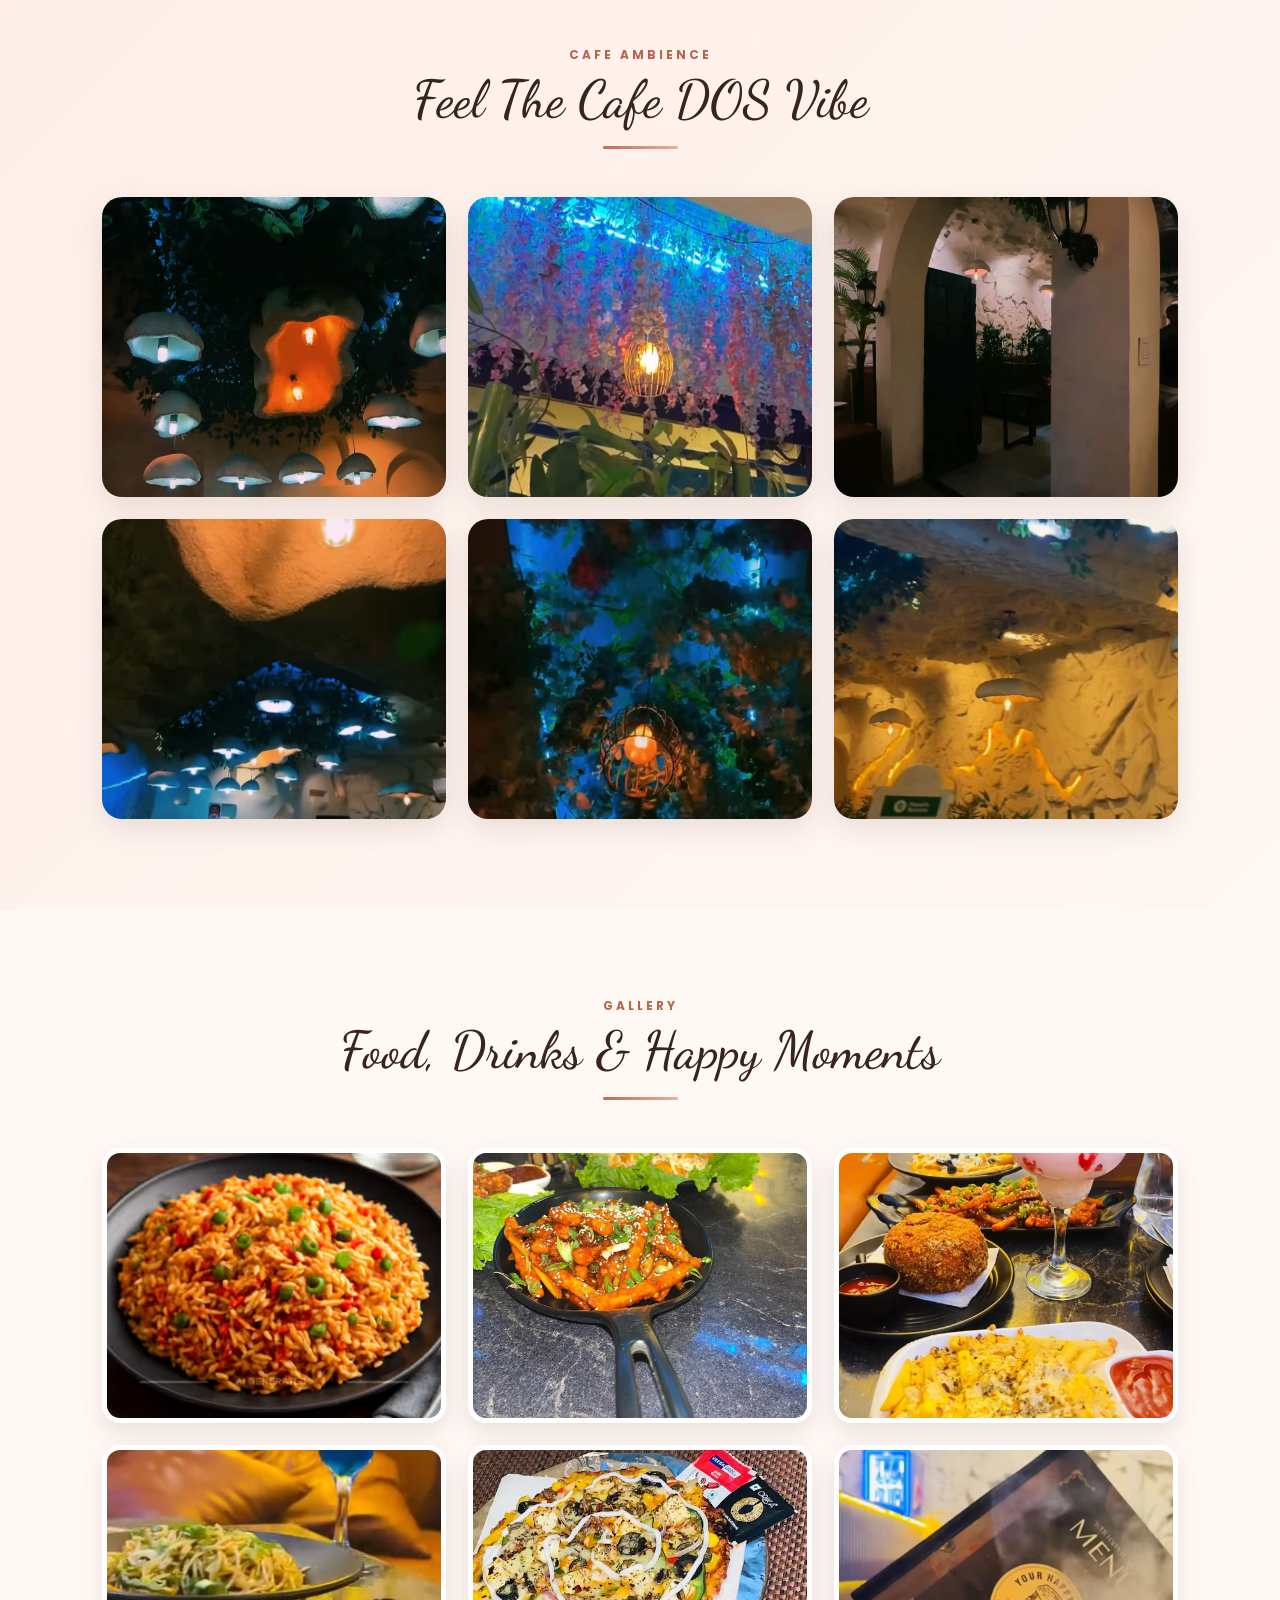
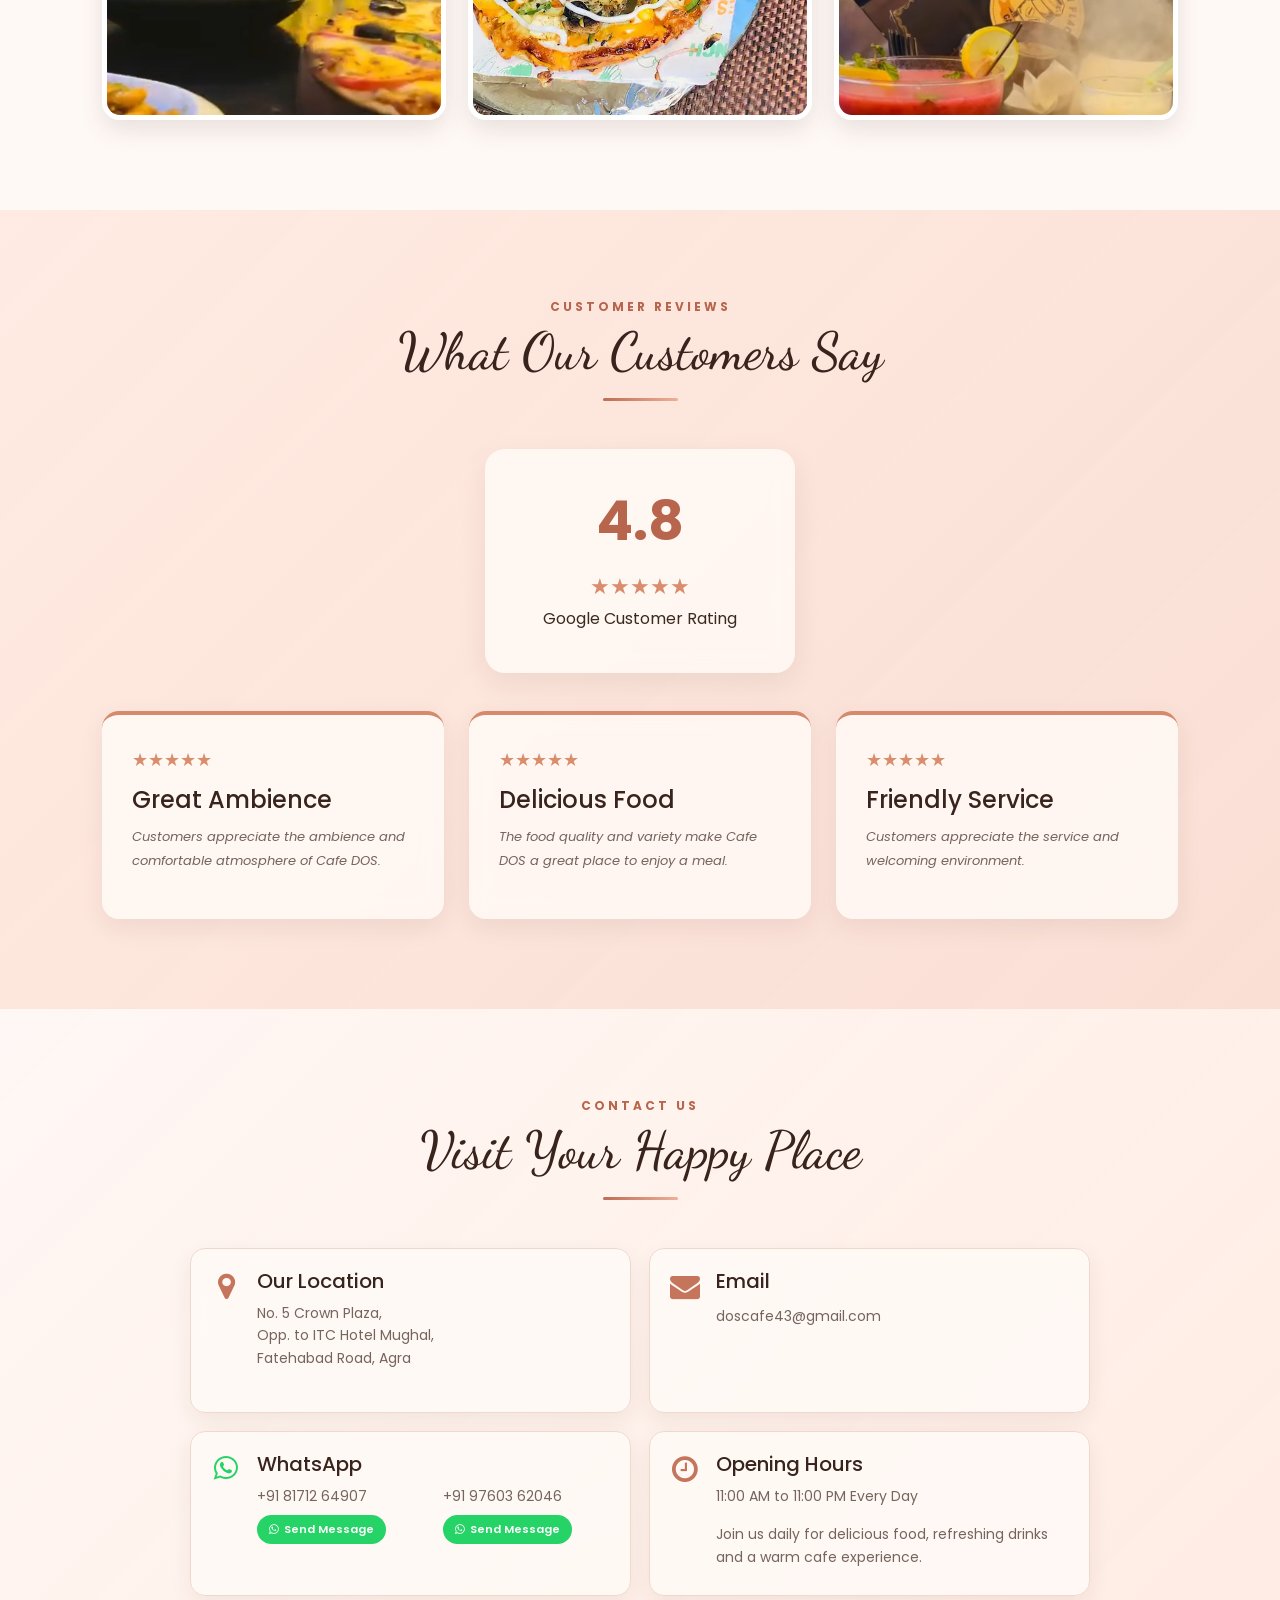
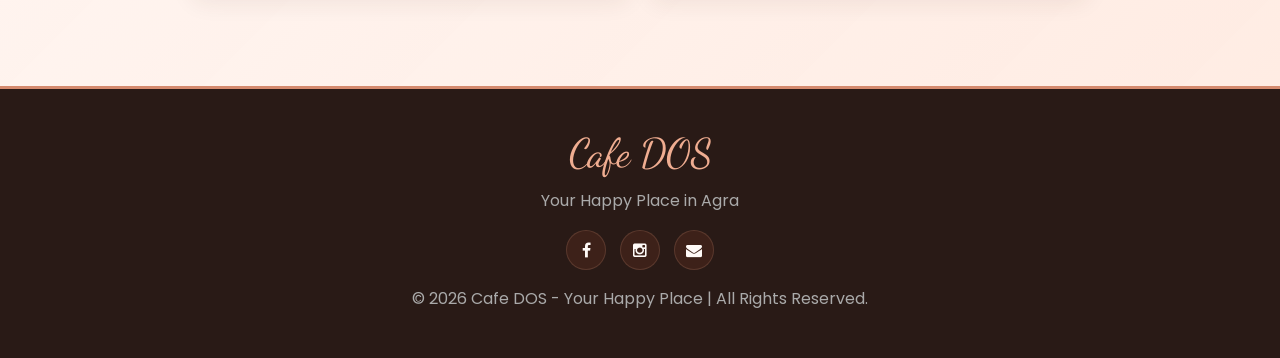
==== commit 13cef388: "added another whatsapp number" ====
--- a/index.html
+++ b/index.html
@@ -6,8 +6,7 @@
 <title>Cafe DOS | Your Happy Place</title>
 <link href="https://fonts.googleapis.com/css2?family=Dancing+Script:wght@500;600;700&family=Poppins:wght@300;400;500;600;700&display=swap" rel="stylesheet">
 <link rel="stylesheet" href="assets/css/bootstrap.min.css">
-<!-- Font Awesome CDN for updated social icons including WhatsApp and Email -->
-<link rel="stylesheet" href="https://cdnjs.cloudflare.com/ajax/libs/font-awesome/6.4.0/css/all.min.css">
+<link rel="stylesheet" href="assets/css/font-awesome.css">
 <style>
 *{margin:0;padding:0;box-sizing:border-box}
 html{scroll-behavior:smooth}
@@ -40,7 +39,6 @@
 .section-heading h6{color:#b7654c;text-transform:uppercase;letter-spacing:3px;font-size:12px;font-weight:700}
 .section-heading h2{font-family:'Dancing Script',cursive;font-size:52px;color:#38231d;line-height:1.15;margin-top:5px}
 .section-heading:after{content:"";display:block;width:75px;height:3px;margin:16px auto 0;background:linear-gradient(90deg,#bd6d54,#edb096);border-radius:20px}
-
 .stats-strip{background:rgba(255,250,247,.72);border-top:1px solid #f0d9ce;border-bottom:1px solid #f0d9ce;padding:25px 8%;backdrop-filter:blur(12px);-webkit-backdrop-filter:blur(12px)}
 .stats-grid{max-width:1050px;margin:auto;display:grid;grid-template-columns:repeat(3,1fr);gap:10px;text-align:center}
 .stat-box{padding:18px;position:relative}
@@ -122,31 +120,52 @@
 .stars{color:#d98d6d;font-size:18px;margin-bottom:10px}
 .review-box h4{color:#38231d;margin-bottom:10px}
 .review-box p{font-size:13px;color:#76645d;font-style:italic;line-height:1.85}
-
-/* Compact Contact Section styling with Side-by-Side Icon & Text Layout */
+.reservation-section{background:linear-gradient(135deg,rgba(48,28,23,.97),rgba(89,50,38,.94));color:#fff}
+.reservation-section .section-heading h6{color:#f0ad91}
+.reservation-section .section-heading h2{color:#fffaf7}
+.reservation-container{max-width:1100px;margin:auto;display:grid;grid-template-columns:1fr 1fr;gap:45px;align-items:center}
+.reservation-info h3{font-size:28px;color:#f0ad91;margin-bottom:15px}
+.reservation-info p{color:#eadbd5;margin-bottom:20px;line-height:1.9}
+.contact-detail{margin:15px 0}
+.contact-detail i{color:#f0ad91;width:30px}
+.contact-detail span,.contact-detail a{color:#eadbd5;line-height:1.9}
+.reservation-form{background:rgba(255,250,247,.92);padding:34px;border-radius:20px;box-shadow:0 20px 45px rgba(0,0,0,.25);backdrop-filter:blur(12px);-webkit-backdrop-filter:blur(12px)}
+.reservation-form h3{text-align:center;color:#38231d;margin-bottom:20px}
+.form-group{margin-bottom:15px}
+.form-group input,.form-group select,.form-group textarea{width:100%;padding:12px 15px;background:rgba(255,255,255,.9);border:1px solid #ead3c9;border-radius:9px;outline:none;font-family:Poppins,sans-serif}
+.form-group input:focus,.form-group select:focus,.form-group textarea:focus{border-color:#d58a6e;box-shadow:0 0 0 3px rgba(213,138,110,.12)}
+.form-group textarea{height:110px;resize:none}
+.form-button{width:100%;border:0;cursor:pointer;font-family:Poppins,sans-serif}
+.cta-banner{max-width:1100px;margin:60px auto 0;background:linear-gradient(135deg,#d98d6d,#edb096);border-radius:22px;padding:42px;box-shadow:0 15px 35px rgba(75,43,34,.14)}
+.cta-banner h3{font-family:'Dancing Script',cursive;font-size:43px;color:#38231d}
+.cta-banner p{color:#56382e;margin-bottom:15px}
+.cta-banner .main-button{background:#38231d;color:#fffaf7}
 .contact-section{background:linear-gradient(135deg,rgba(255,248,245,.82),rgba(255,233,223,.78))}
-.contact-grid{max-width:880px;margin:auto;display:grid;grid-template-columns:repeat(2,1fr);gap:20px}
-.contact-box{text-align:left;background:rgba(255,250,247,.82);border:1px solid #efd9cf;padding:18px 20px;border-radius:14px;box-shadow:0 6px 18px rgba(75,43,34,.06);transition:.35s;backdrop-filter:blur(10px);-webkit-backdrop-filter:blur(10px);display:flex;align-items:flex-start;gap:16px}
-.contact-box:hover{transform:translateY(-5px);box-shadow:0 12px 26px rgba(75,43,34,.11);border-color:#d58a6e}
-.contact-box i{font-size:26px;color:#c4755b;margin-top:2px;flex-shrink:0;width:32px;text-align:center}
-.contact-info{flex:1;width:100%}
-.contact-box h4{color:#38231d;margin-bottom:4px;font-size:16px;line-height:1.2}
-.contact-box p,.contact-box a{font-size:13px;color:#76645d;line-height:1.5;display:block}
-.whatsapp-box i{color:#25D366}
-.whatsapp-btn{display:inline-flex;align-items:center;gap:6px;margin-top:8px;padding:6px 14px;background-color:#25D366;color:#fff!important;border-radius:20px;font-weight:600;font-size:12px;transition:.3s}
-.whatsapp-btn i{font-size:14px;color:#fff;margin:0;width:auto}
-.whatsapp-btn:hover{background-color:#128C7E;transform:scale(1.03)}
-.one-line-time{white-space:nowrap;font-weight:600;color:#38231d}
-
+.contact-grid{max-width:900px;margin:auto;display:grid;grid-template-columns:repeat(2,1fr);grid-auto-rows:165px;gap:18px;align-items:stretch}
+.contact-box{text-align:left;background:rgba(255,250,247,.82);border:1px solid #efd9cf;padding:20px 18px;border-radius:15px;box-shadow:0 8px 22px rgba(75,43,34,.07);transition:.35s;backdrop-filter:blur(10px);-webkit-backdrop-filter:blur(10px);display:flex;align-items:flex-start;gap:14px;height:165px;min-height:165px}
+.contact-box:hover{transform:translateY(-7px);box-shadow:0 16px 32px rgba(75,43,34,.13);border-color:#d58a6e}
+.contact-box i{font-size:30px;color:#c4755b;margin-top:2px;flex-shrink:0;width:34px;text-align:center}
+.contact-content{flex:1;min-width:0}
+.contact-box h4{color:#38231d;margin-bottom:8px;font-size:20px;line-height:1.25}
+.contact-box p,.contact-box a{font-size:14px;color:#76645d;line-height:1.6}
+.whatsapp-box{display:flex;align-items:flex-start;gap:14px;text-align:left}
+.whatsapp-box>i{font-size:28px;color:#25D366;margin-top:2px}
+.whatsapp-content{flex:1;min-width:0}
+.whatsapp-content h4{margin-bottom:8px}
+.whatsapp-numbers{display:grid;grid-template-columns:1fr 1fr;gap:10px 16px;width:100%}
+.whatsapp-contact{display:flex;flex-direction:column;align-items:flex-start;gap:5px}
+.whatsapp-number{font-size:14px!important;color:#76645d!important;white-space:nowrap;display:block;margin-bottom:1px}
+.whatsapp-btn{display:inline-flex;align-items:center;justify-content:center;gap:6px;padding:6px 12px;background:#25D366;color:#fff!important;border-radius:18px;font-size:11px!important;font-weight:600;line-height:1.2;white-space:nowrap;transition:.3s}
+.whatsapp-btn i{font-size:11px!important;color:#fff!important;margin:0!important;width:auto!important}
+.whatsapp-btn:hover{background:#128C7E;color:#fff!important;transform:translateY(-2px)}
 footer{background:rgba(33,17,13,.96);color:#aaa;text-align:center;padding:30px 15px;border-top:3px solid #d58a6e}
 .footer-logo{font-family:'Dancing Script',cursive;font-size:40px;color:#f0ad91}
 .social{margin:15px 0}
 .social a{display:inline-flex;align-items:center;justify-content:center;width:40px;height:40px;margin:0 5px;border-radius:50%;background:#3d2119;border:1px solid rgba(240,173,145,.16);color:#fffaf7;transition:.3s}
 .social a:hover{background:#d58a6e;color:#38231d;transform:translateY(-4px)}
-
 @media(max-width:1100px){.nav{gap:13px}.nav li a{font-size:11px}}
-@media(max-width:900px){.nav{gap:10px}.nav li a{font-size:10px}.about-container{grid-template-columns:1fr}.highlight-grid,.review-grid,.gallery-grid,.ambience-grid{grid-template-columns:1fr 1fr}.feature-grid{grid-template-columns:1fr 1fr}.hero-content{padding:70px 25px}.hero-content h1{font-size:80px}.section{padding:75px 6%}}
-@media(max-width:650px){.main-nav{padding:10px 15px;min-height:62px}.logo img{max-height:45px}.nav{display:none;position:absolute;top:62px;left:0;width:100%;background:rgba(48,28,23,.94);padding:15px 20px;flex-direction:column;gap:15px;backdrop-filter:blur(15px);-webkit-backdrop-filter:blur(15px)}.nav li a{font-size:13px}.menu-trigger{display:block}.hero{min-height:650px}.hero-content{text-align:center;padding:70px 15px}.hero-content h1{font-size:62px}.hero-content h2{font-size:17px;letter-spacing:2px}.hero-content p{font-size:14px}.section{padding:65px 5%}.section-heading h2{font-size:40px}.stats-grid,.feature-grid,.menu-grid,.highlight-grid,.food-showcase-grid,.ambience-grid,.gallery-grid,.review-grid,.contact-grid{grid-template-columns:1fr}.stat-box:not(:last-child):after{display:none}.about-image:before,.about-image:after{display:none}.about-image img{height:320px}.category-title{font-size:36px}.gallery-box{height:285px}.ambience-card{height:300px}}
+@media(max-width:900px){.nav{gap:10px}.nav li a{font-size:10px}.about-container,.reservation-container{grid-template-columns:1fr}.highlight-grid,.review-grid,.gallery-grid,.ambience-grid{grid-template-columns:1fr 1fr}.feature-grid{grid-template-columns:1fr 1fr}.hero-content{padding:70px 25px}.hero-content h1{font-size:80px}.section{padding:75px 6%}}
+@media(max-width:650px){.main-nav{padding:10px 15px;min-height:62px}.logo img{max-height:45px}.nav{display:none;position:absolute;top:62px;left:0;width:100%;background:rgba(48,28,23,.94);padding:15px 20px;flex-direction:column;gap:15px;backdrop-filter:blur(15px);-webkit-backdrop-filter:blur(15px)}.nav li a{font-size:13px}.menu-trigger{display:block}.hero{min-height:650px}.hero-content{text-align:center;padding:70px 15px}.hero-content h1{font-size:62px}.hero-content h2{font-size:17px;letter-spacing:2px}.hero-content p{font-size:14px}.section{padding:65px 5%}.section-heading h2{font-size:40px}.stats-grid,.feature-grid,.menu-grid,.highlight-grid,.food-showcase-grid,.ambience-grid,.gallery-grid,.review-grid,.contact-grid{grid-template-columns:1fr}.stat-box:not(:last-child):after{display:none}.about-image:before,.about-image:after{display:none}.about-image img{height:320px}.category-title{font-size:36px}.gallery-box{height:285px}.ambience-card{height:300px}.cta-banner{padding:30px 18px}.cta-banner h3{font-size:36px}.contact-grid{grid-template-columns:1fr;grid-auto-rows:165px}.contact-box{height:165px;min-height:165px}}
 </style>
 </head>
 <body>
@@ -167,13 +186,12 @@
 <a class="menu-trigger">☰</a>
 </div>
 </header>
-
 <section class="hero" id="top">
 <div class="hero-content">
 <h1>Cafe DOS</h1>
 <h2>YOUR HAPPY PLACE IN AGRA</h2>
 <p>Good food, beautiful ambience and happy moments come together at Cafe DOS. A perfect place to spend quality time with friends and family.</p>
-<a href="#contact" class="main-button">Call For Booking</a>
+<a href="#contact" class="main-button">Contact For Details</a>
 </div>
 </section>
 <section class="section stats-strip">
@@ -183,7 +201,6 @@
 <div class="stat-box"><strong>Agra</strong><span>Your Happy Place</span></div>
 </div>
 </section>
-
 <section class="section about-section" id="about">
 <div class="section-heading">
 <h6>About Us</h6>
@@ -207,23 +224,22 @@
 </div>
 <div class="feature-grid">
 <div class="feature-box">
-<i class="fa-solid fa-mug-hot"></i>
+<i class="fa fa-coffee"></i>
 <h4>Fresh Beverages</h4>
 <p>Enjoy refreshing coffee, shakes and other beverages.</p>
 </div>
 <div class="feature-box">
-<i class="fa-solid fa-utensils"></i>
+<i class="fa fa-cutlery"></i>
 <h4>Delicious Food</h4>
 <p>A wide variety of food options for every taste.</p>
 </div>
 <div class="feature-box">
-<i class="fa-solid fa-heart"></i>
+<i class="fa fa-heart"></i>
 <h4>Happy Experience</h4>
 <p>A comfortable place to spend quality time.</p>
 </div>
 </div>
 </section>
-
 <section class="section menu-section" id="menu">
 <div class="section-heading">
 <h6>Our Menu</h6>
@@ -295,7 +311,6 @@
 </div>
 </div>
 </section>
-
 <section class="section highlights" id="highlights">
 <div class="section-heading">
 <h6>Special Moments</h6>
@@ -303,17 +318,17 @@
 </div>
 <div class="highlight-grid">
 <div class="highlight-box">
-<i class="fa-solid fa-cake-candles"></i>
+<i class="fa fa-birthday-cake"></i>
 <h3>Birthday Celebrations</h3>
 <p>Celebrate birthdays and special occasions in a beautiful cafe atmosphere.</p>
 </div>
 <div class="highlight-box">
-<i class="fa-solid fa-users"></i>
+<i class="fa fa-users"></i>
 <h3>Friends & Family</h3>
 <p>A perfect place for catching up with friends and spending time with family.</p>
 </div>
 <div class="highlight-box">
-<i class="fa-solid fa-star"></i>
+<i class="fa fa-star"></i>
 <h3>Beautiful Ambience</h3>
 <p>Enjoy delicious food in a comfortable and happening environment.</p>
 </div>
@@ -389,7 +404,6 @@
 </div>
 </div>
 </section>
-
 <section class="section gallery-section" id="gallery">
 <div class="section-heading">
 <h6>Gallery</h6>
@@ -432,59 +446,127 @@
 </div>
 </div>
 </section>
-
-<!-- Refined Compact Contact Section with 2 columns and proper text alignment -->
-<section class="section contact-section" id="contact">
+<!--<section class="section reservation-section" id="reservation">
+<div class="section-heading">
+<h6>Reservation</h6>
+<h2>Book Your Table At Cafe DOS</h2>
+</div>
+<div class="reservation-container">
+<div class="reservation-info">
+<h3>Plan Your Visit</h3>
+<p>Planning a coffee date, family dinner, birthday celebration or a get-together with friends? Reserve your table at Cafe DOS and enjoy your favourite food in a comfortable atmosphere.</p>
+<div class="contact-detail">
+<i class="fa fa-map-marker"></i>
+<span>No. 5 Crown Plaza, Opp. to ITC Hotel Mughal, Fatehabad Road, Agra</span>
+</div>
+<div class="contact-detail">
+<i class="fa fa-envelope"></i>
+<a href="mailto:doscafe43@gmail.com">doscafe43@gmail.com</a>
+</div>
+</div>
+<div class="reservation-form">
+<h3>Table Reservation</h3>
+<form>
+<div class="form-group"><input type="text" placeholder="Your Name*" required></div>
+<div class="form-group"><input type="email" placeholder="Your Email Address" required></div>
+<div class="form-group"><input type="tel" placeholder="Phone Number*" required></div>
+<div class="form-group">
+<select required>
+<option value="">Number Of Guests</option>
+<option>1</option>
+<option>2</option>
+<option>3</option>
+<option>4</option>
+<option>5</option>
+<option>6</option>
+<option>7</option>
+<option>8</option>
+<option>9</option>
+<option>10</option>
+</select>
+</div>
+<div class="form-group"><input type="date" required></div>
+<div class="form-group"><input type="time" required></div>
+<div class="form-group"><textarea placeholder="Message"></textarea></div>
+<button type="submit" class="main-button form-button">Make A Reservation</button>
+</form>
+</div>
+</div>
+<div class="cta-banner">
+<h3>Come, Sit Back & Enjoy!</h3>
+<p>Good food, refreshing drinks and beautiful moments are waiting for you at Cafe DOS.</p>
+<a href="#contact" class="main-button">Contact For Details</a>
+</div>
+</section>
+--><section class="section contact-section" id="contact">
 <div class="section-heading">
 <h6>Contact Us</h6>
 <h2>Visit Your Happy Place</h2>
 </div>
 <div class="contact-grid">
 <div class="contact-box">
-<i class="fa-solid fa-location-dot"></i>
-<div class="contact-info">
+<i class="fa fa-map-marker"></i>
+<div class="contact-content">
 <h4>Our Location</h4>
-<p>No. 5 Crown Plaza, Opp. to ITC Hotel Mughal, Fatehabad Road, Agra</p>
+<p>No. 5 Crown Plaza,<br>Opp. to ITC Hotel Mughal,<br>Fatehabad Road, Agra</p>
 </div>
 </div>
 <div class="contact-box">
-<i class="fa-solid fa-envelope"></i>
-<div class="contact-info">
+<i class="fa fa-envelope"></i>
+<div class="contact-content">
 <h4>Email</h4>
 <a href="mailto:doscafe43@gmail.com">doscafe43@gmail.com</a>
 </div>
 </div>
 <div class="contact-box whatsapp-box">
-<i class="fa-brands fa-whatsapp"></i>
-<div class="contact-info">
+<i class="fa fa-whatsapp"></i>
+<div class="whatsapp-content">
 <h4>WhatsApp</h4>
-<p>+91 81712 64907</p>
-<a href="https://wa.me/918171264907?text=Hello%20Cafe%20DOS!%20I%20would%20like%20to%20know%20more%20about%20your%20menu%20and%20table%20bookings." target="_blank" class="whatsapp-btn">
-<i class="fa-brands fa-whatsapp"></i> Chat Now
-</a>
+<div class="whatsapp-numbers">
+<div class="whatsapp-contact">
+<span class="whatsapp-number">+91 81712 64907</span>
+<a href="https://wa.me/918171264907?text=Hello%20Cafe%20DOS!%20I%20would%20like%20to%20know%20more%20about%20your%20menu%20and%20table%20bookings." target="_blank" rel="noopener noreferrer" class="whatsapp-btn"><i class="fa fa-whatsapp"></i> Send Message</a>
+</div>
+<div class="whatsapp-contact">
+<span class="whatsapp-number">+91 97603 62046</span>
+<a href="https://wa.me/919760362046?text=Hello%20Cafe%20DOS!%20I%20would%20like%20to%20know%20more%20about%20your%20menu%20and%20table%20bookings." target="_blank" rel="noopener noreferrer" class="whatsapp-btn"><i class="fa fa-whatsapp"></i> Send Message</a>
+</div>
+</div>
 </div>
 </div>
 <div class="contact-box">
-<i class="fa-regular fa-clock"></i>
-<div class="contact-info">
+<i class="fa fa-clock-o"></i>
+<div class="contact-content">
 <h4>Opening Hours</h4>
-<p class="one-line-time">11:00 AM to 11:00 PM Every Day</p>
+<p>11:00 AM to 11:00 PM Every Day</p>
 <p>Join us daily for delicious food, refreshing drinks and a warm cafe experience.</p>
 </div>
 </div>
 </div>
 </section>
-
 <footer>
 <div class="footer-logo">Cafe DOS</div>
 <p>Your Happy Place in Agra</p>
 <div class="social">
-<a href="https://www.facebook.com/share/1BfXDWyien/" target="_blank" rel="noopener noreferrer" title="Facebook"><i class="fa-brands fa-facebook-f"></i></a>
-<a href="https://www.instagram.com/cafe___dos?stkn=MTZmeXN5bzB0N2Jycg==" target="_blank" rel="noopener noreferrer" title="Instagram"><i class="fa-brands fa-instagram"></i></a>
-<a href="mailto:doscafe43@gmail.com" title="Email Us"><i class="fa-solid fa-envelope"></i></a>
-<a href="https://wa.me/918171264907?text=Hello%20Cafe%20DOS!" target="_blank" rel="noopener noreferrer" title="WhatsApp"><i class="fa-brands fa-whatsapp"></i></a>
-</div>
-<p>&copy; 2026 Cafe DOS. All Rights Reserved.</p>
+<a href="https://www.facebook.com/share/1BfXDWyien/" target="_blank" rel="noopener noreferrer" aria-label="Cafe DOS Facebook"><i class="fa fa-facebook"></i></a>
+<a href="https://www.instagram.com/cafe___dos?igsi=MTZmeXN5bzB0N2Jycg==" target="_blank" rel="noopener noreferrer" aria-label="Cafe DOS Instagram"><i class="fa fa-instagram"></i></a>
+<a href="mailto:doscafe43@gmail.com" aria-label="Cafe DOS Email"><i class="fa fa-envelope"></i></a>
+</div>
+<p>© 2026 Cafe DOS - Your Happy Place | All Rights Reserved.</p>
 </footer>
+<script src="assets/js/jquery-2.1.0.min.js"></script>
+<script src="assets/js/bootstrap.min.js"></script>
+<script>
+$(document).ready(function(){
+$(".menu-trigger").click(function(){
+$(".nav").slideToggle(250);
+});
+$(".nav a").click(function(){
+if($(window).width()<=650){
+$(".nav").slideUp(200);
+}
+});
+});
+</script>
 </body>
 </html>
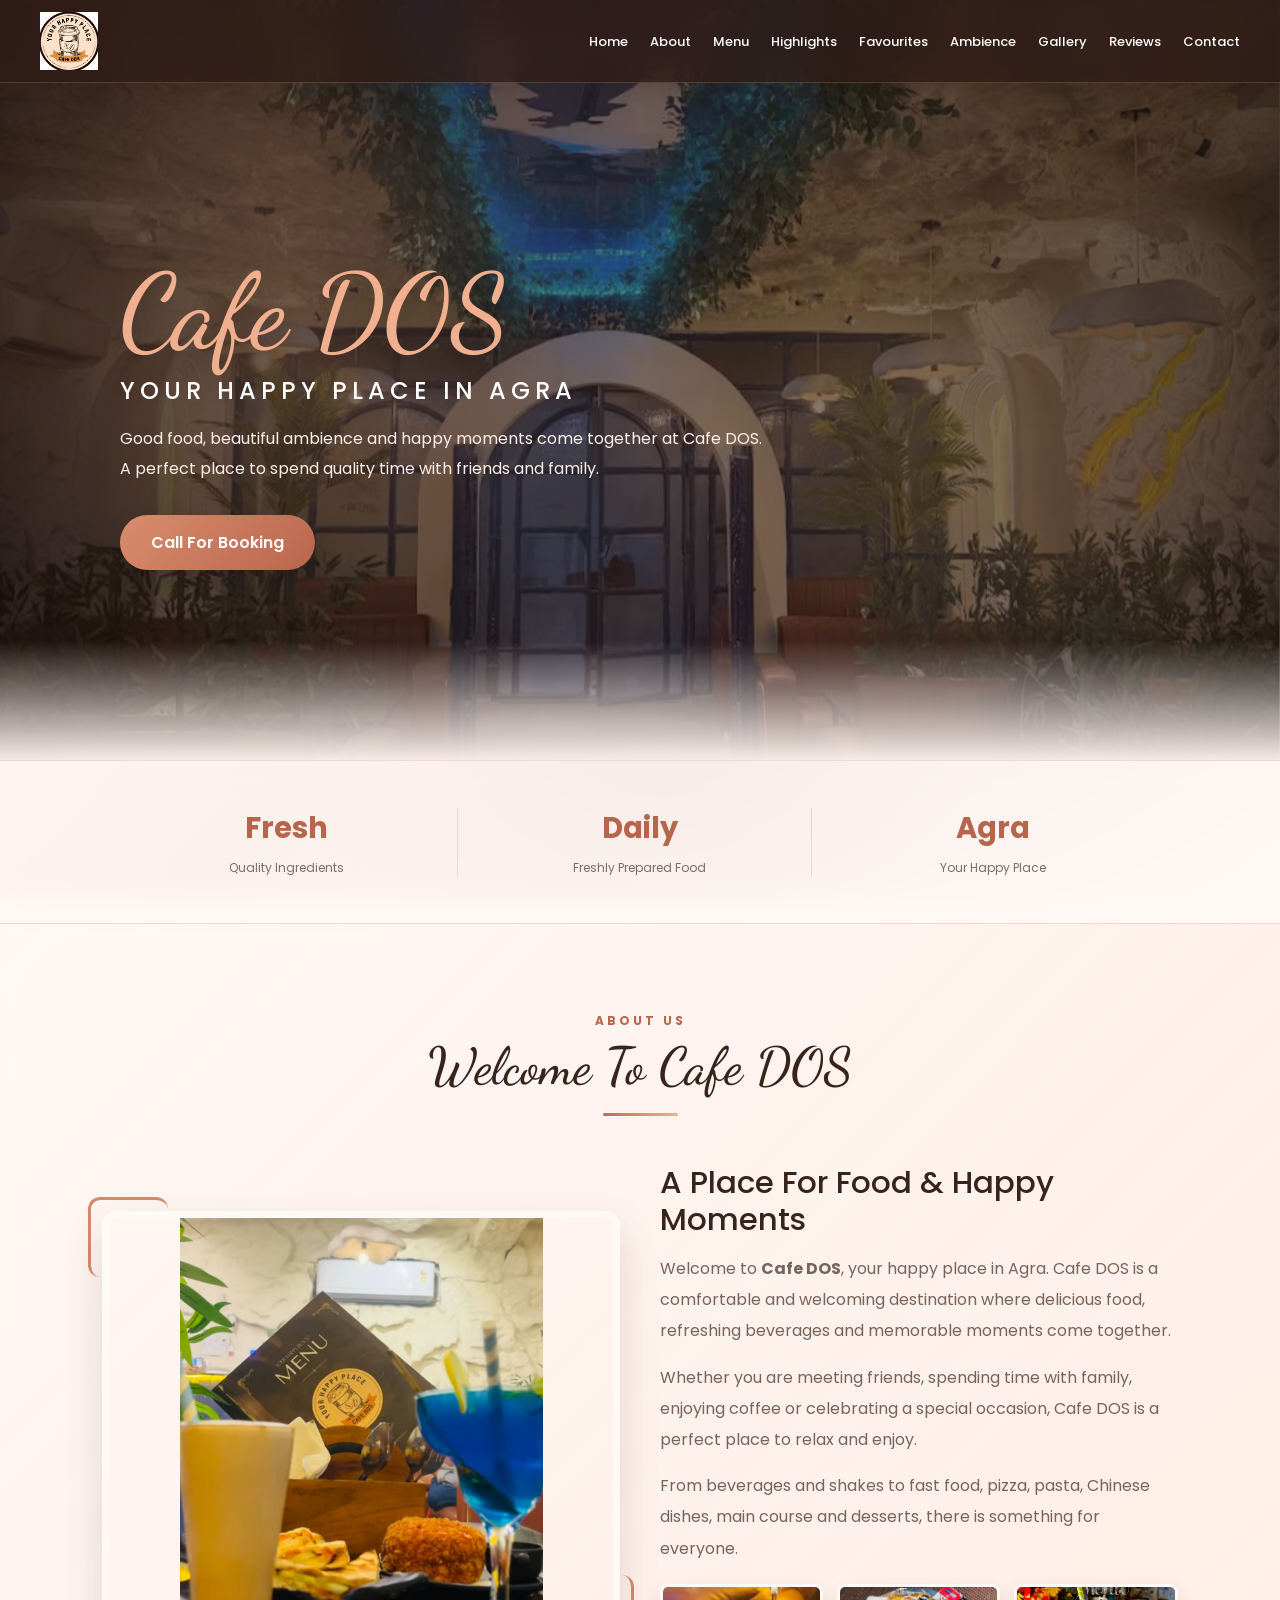
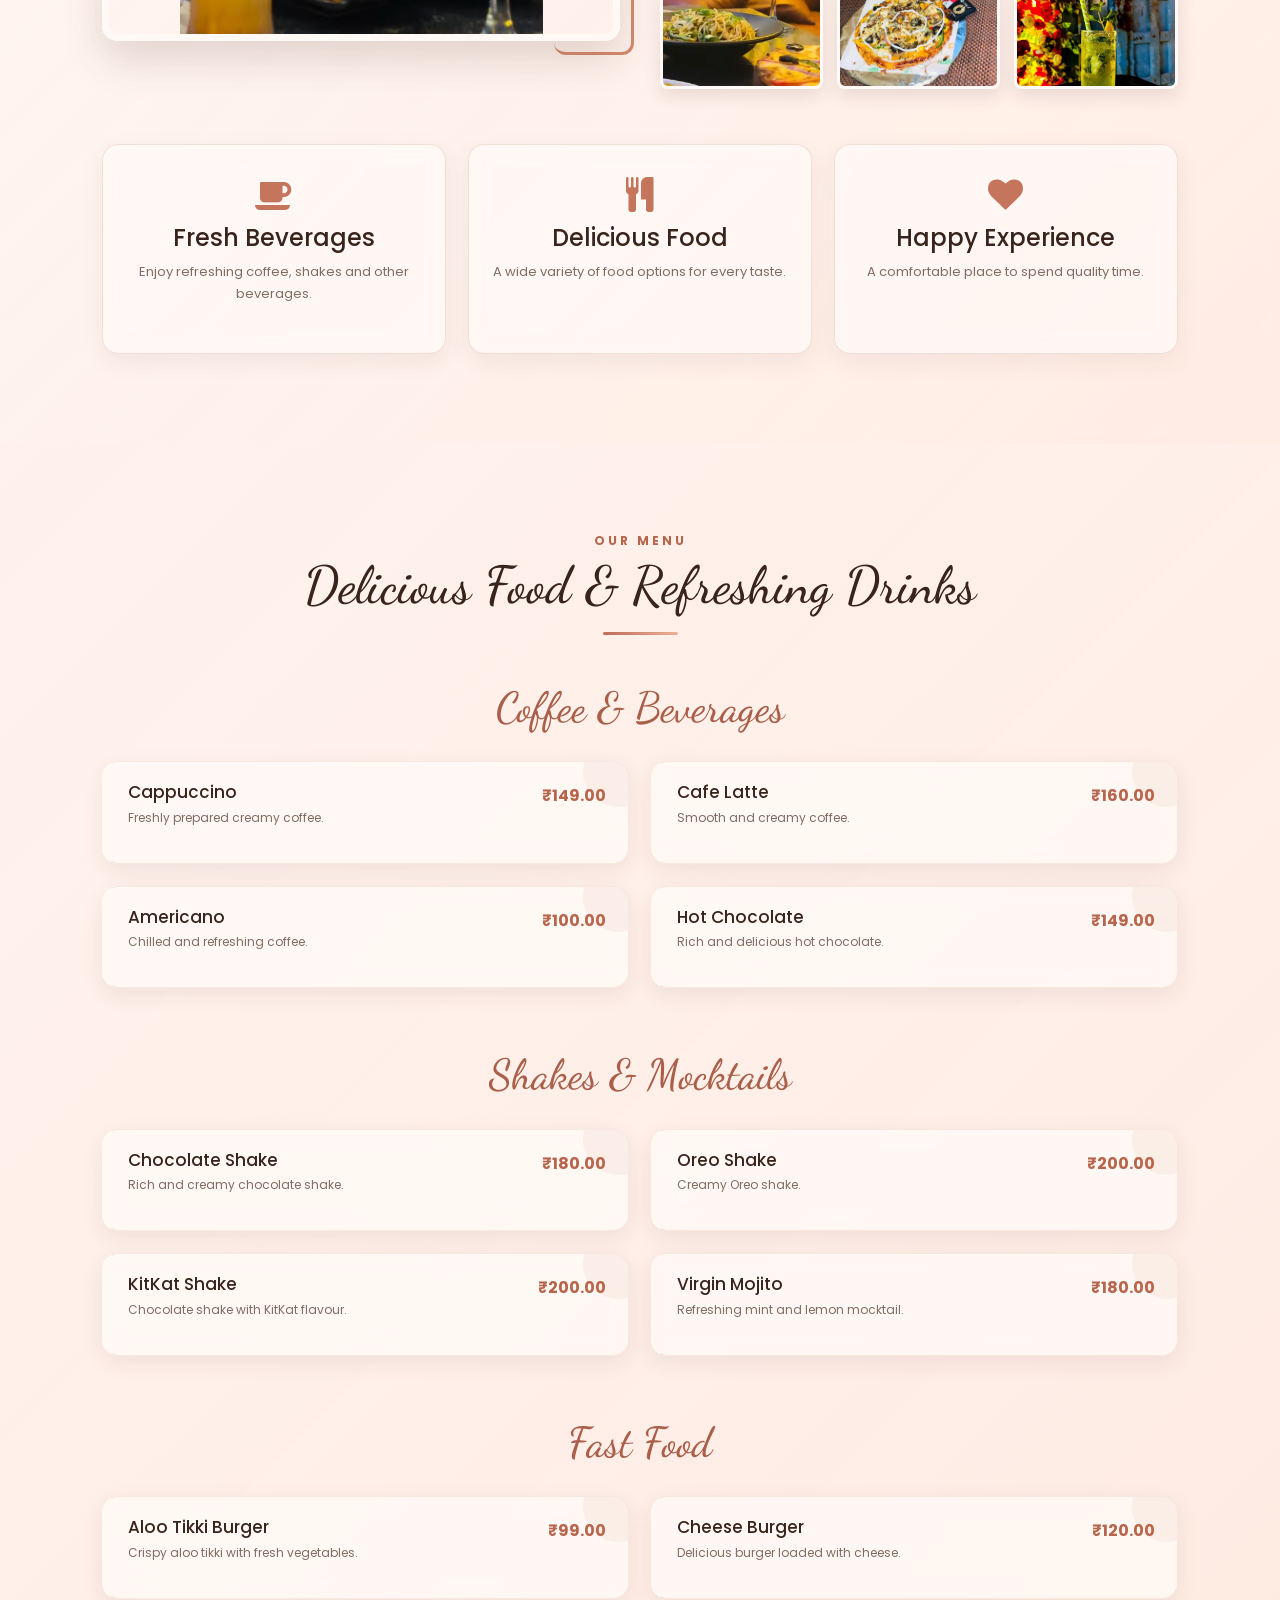
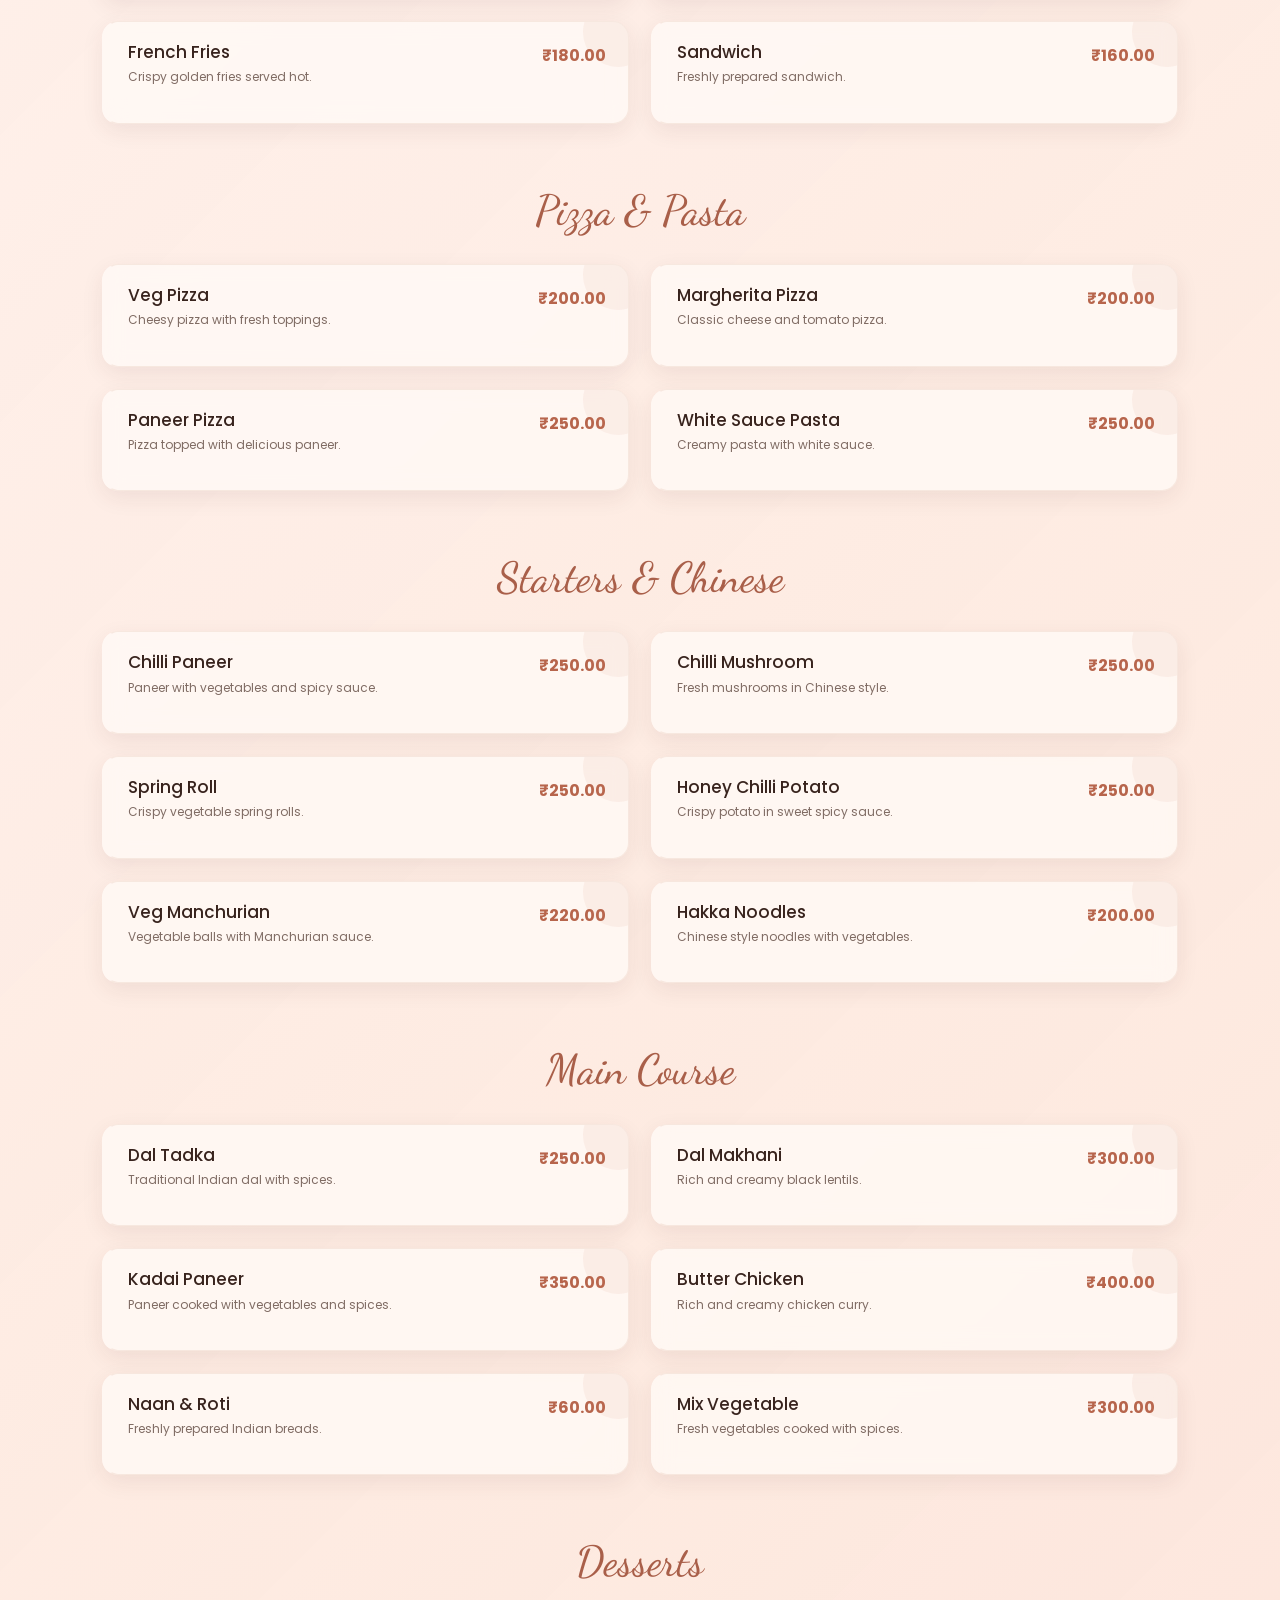
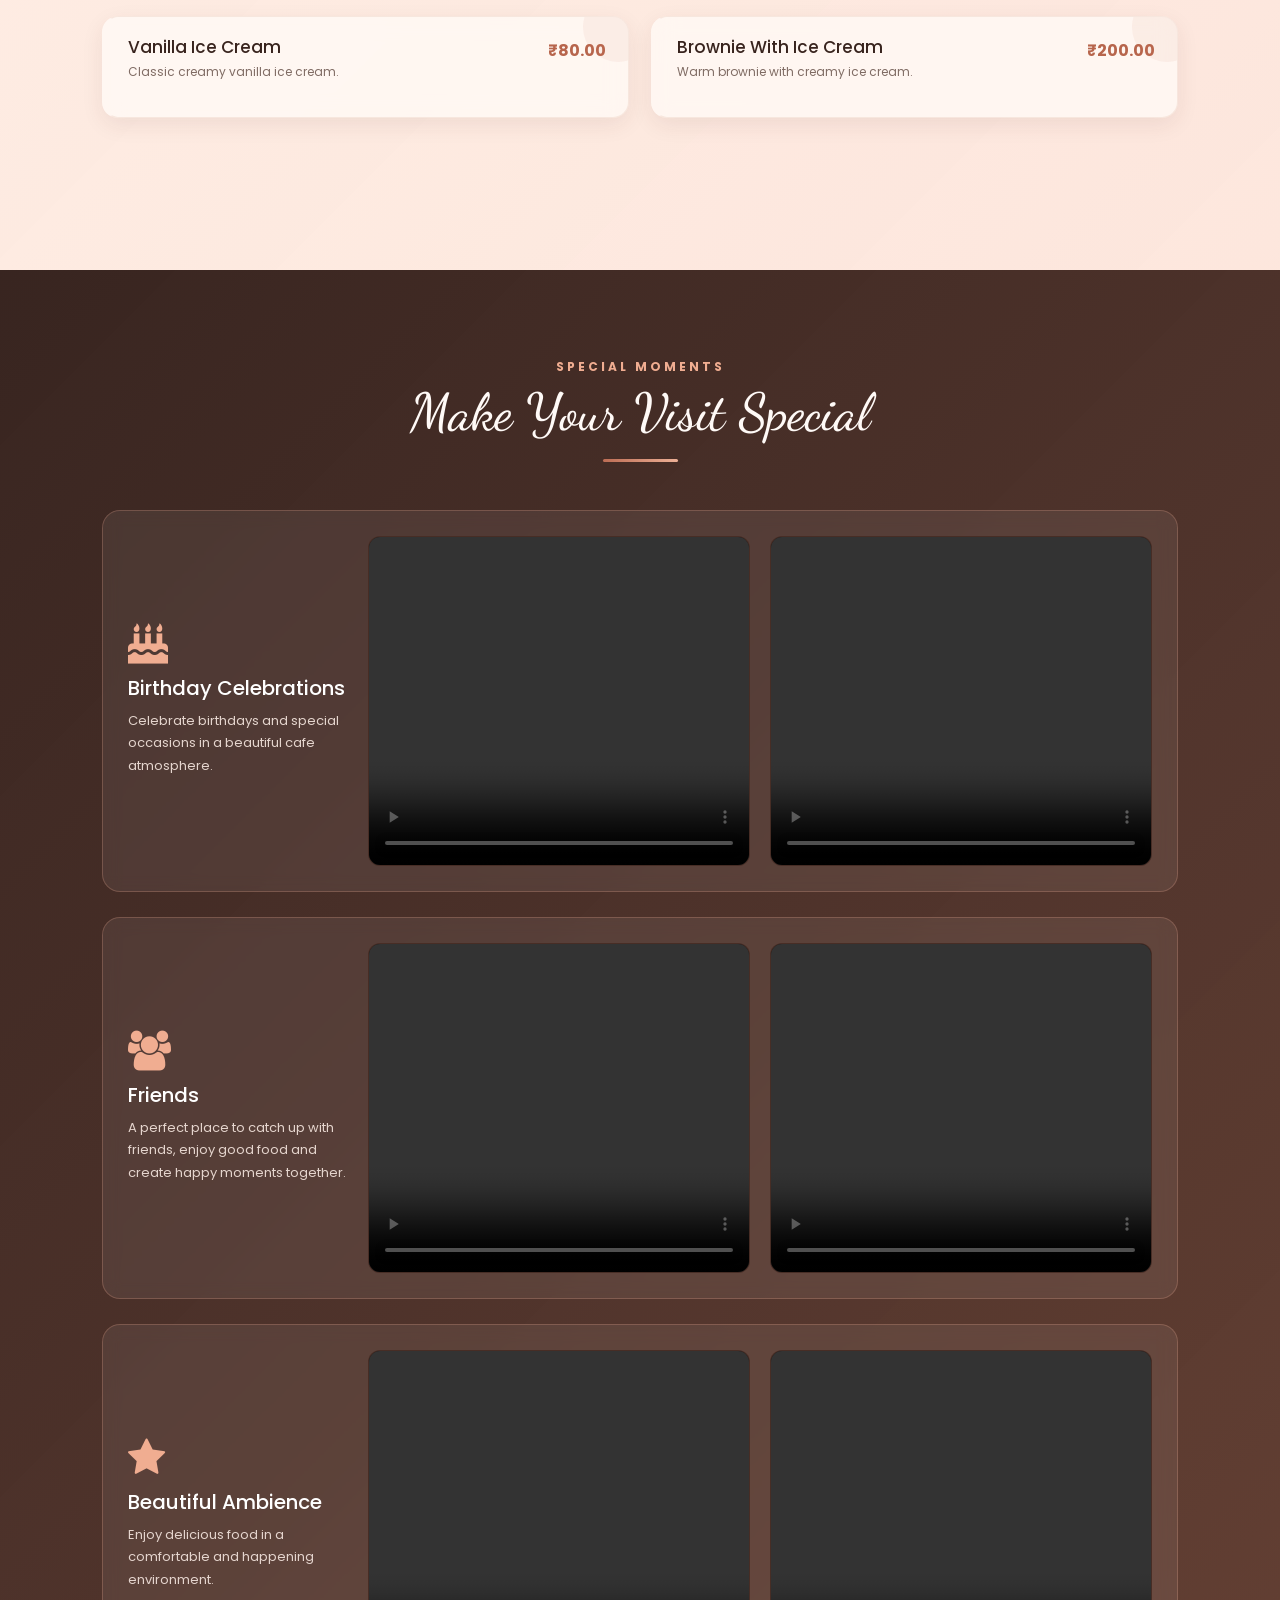
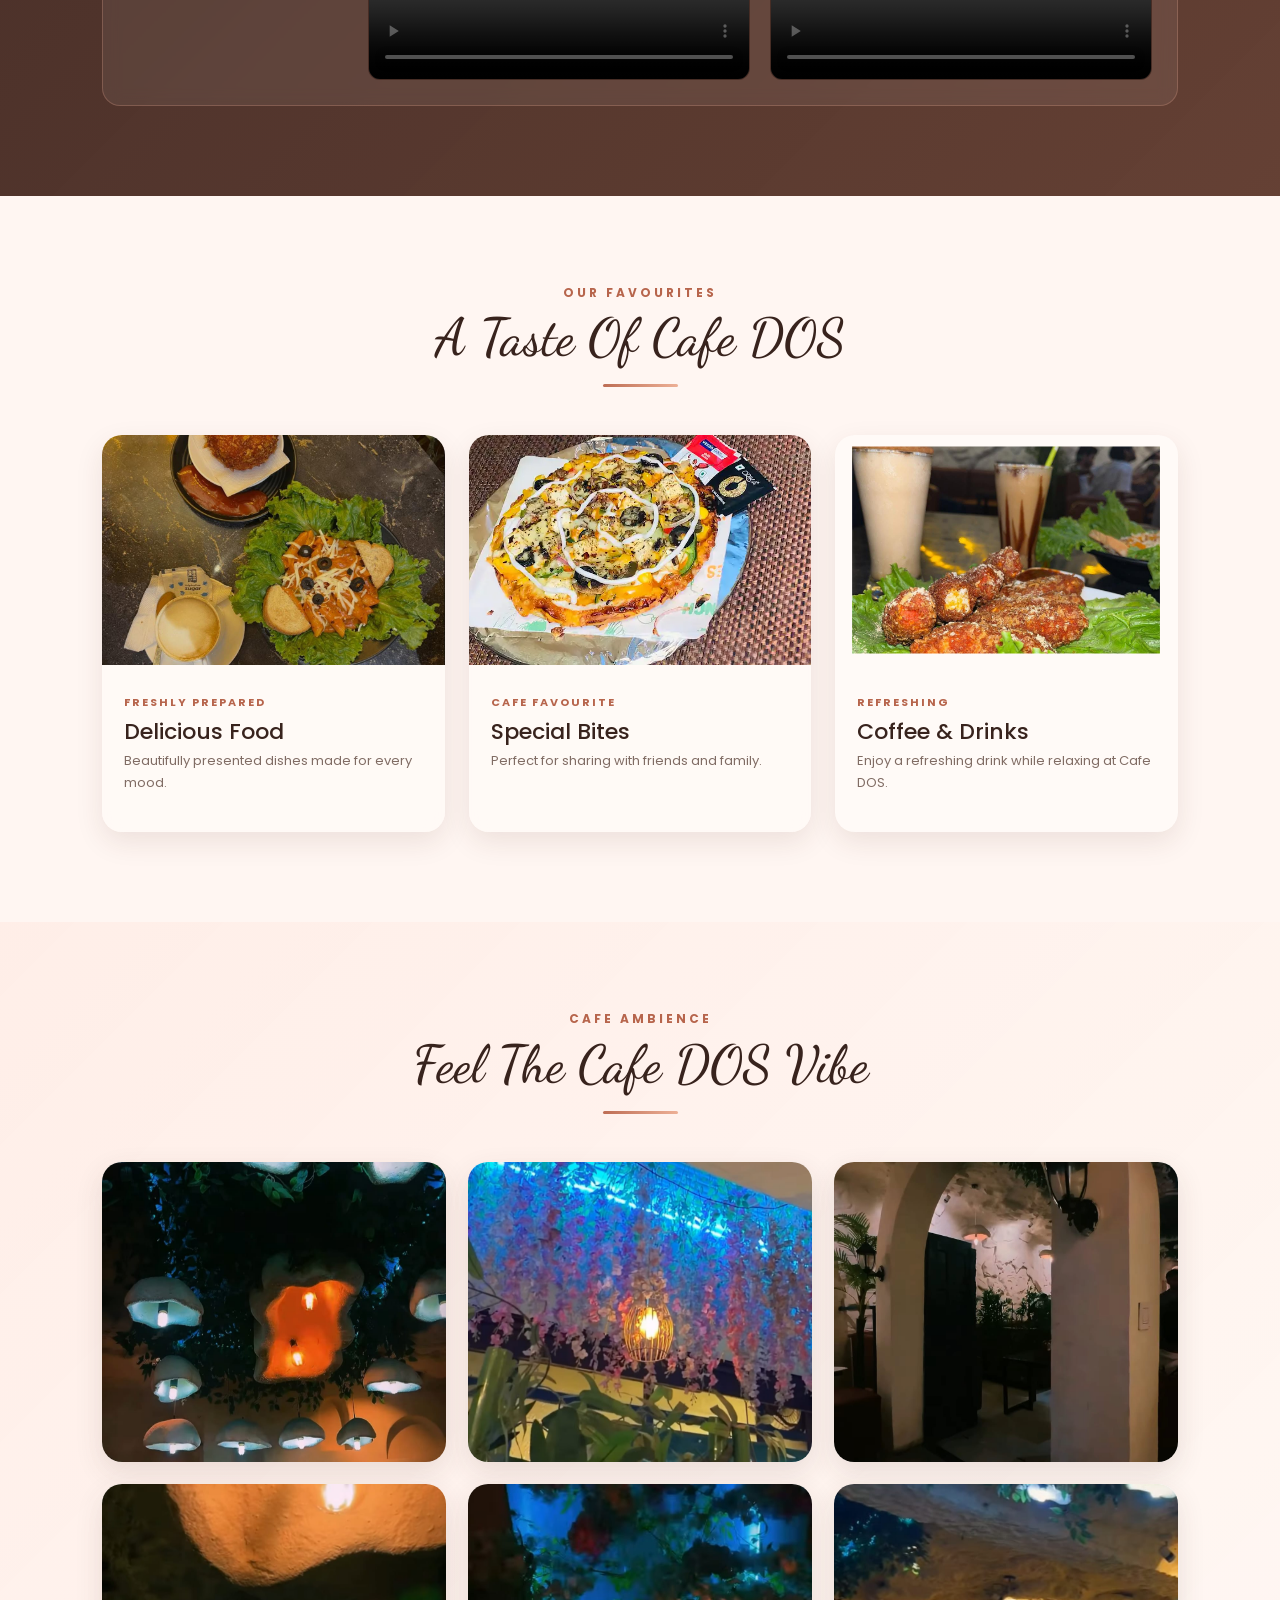
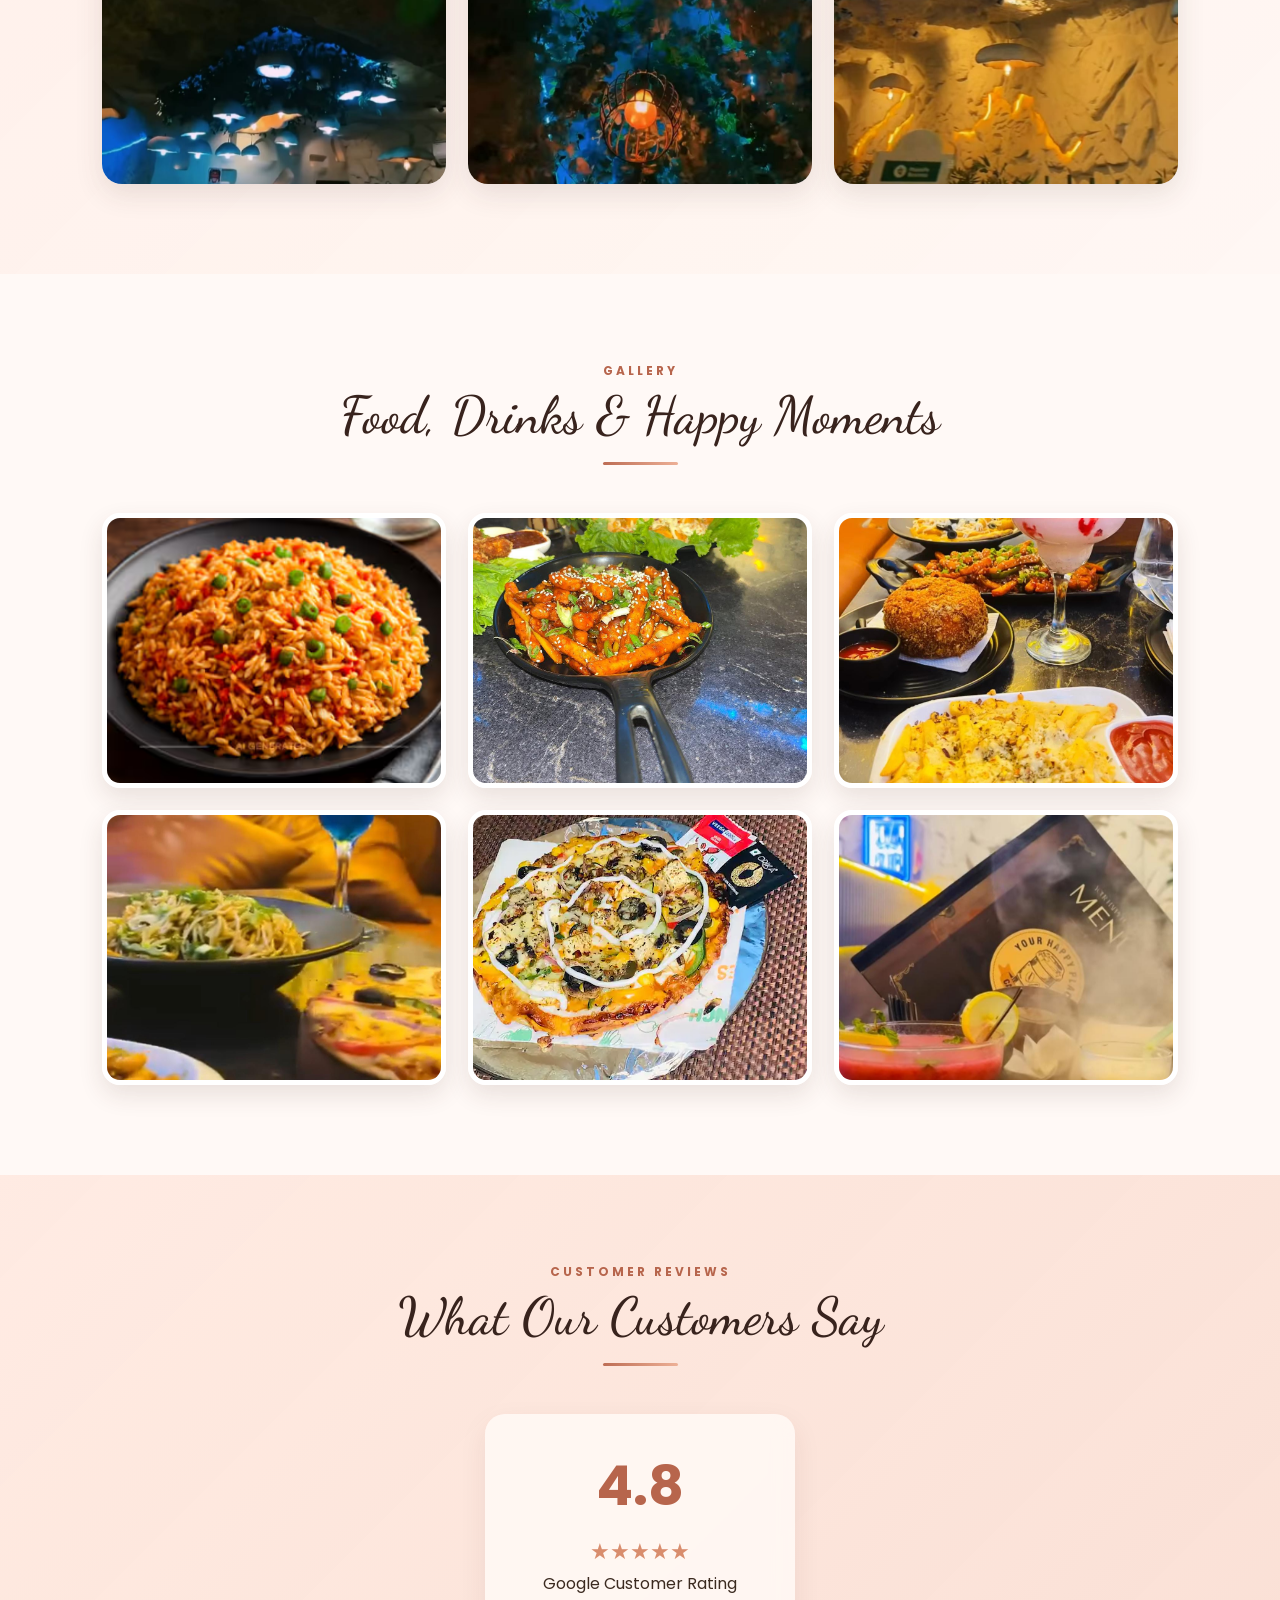
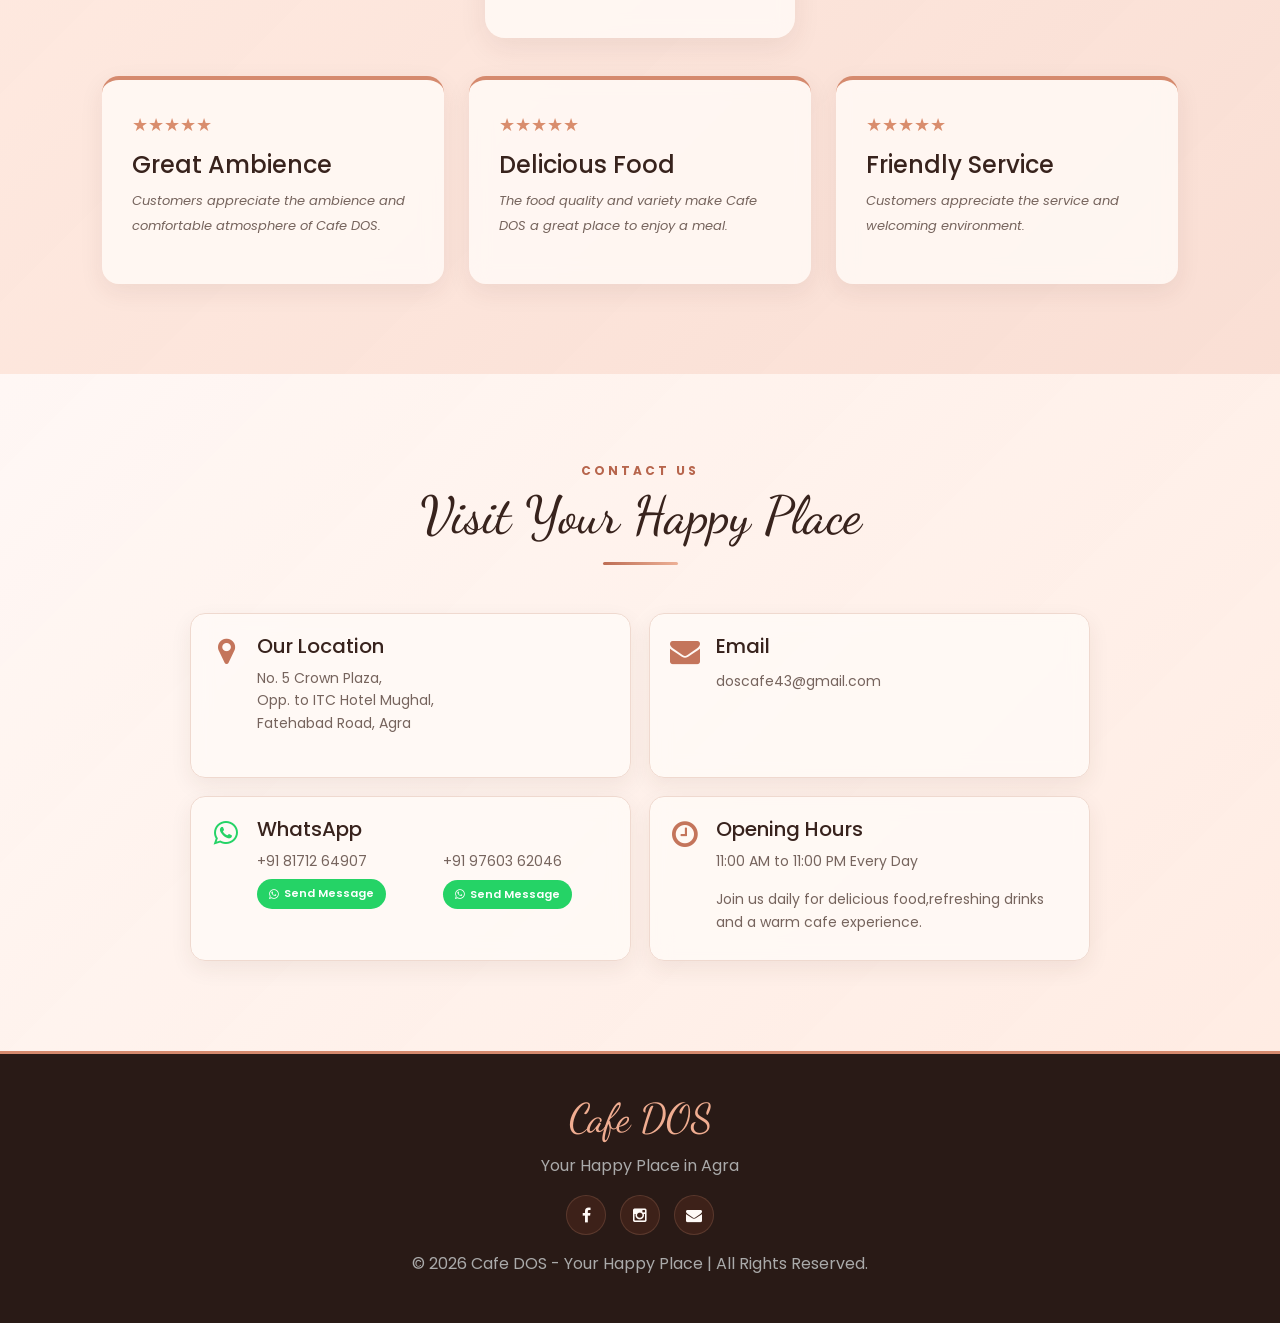
==== commit a72cd6ee: "added videos" ====
--- a/index.html
+++ b/index.html
@@ -50,7 +50,7 @@
 .about-image{position:relative}
 .about-image:before{content:"";position:absolute;left:-14px;top:-14px;width:80px;height:80px;border-left:3px solid #d58a6e;border-top:3px solid #d58a6e;border-radius:12px}
 .about-image:after{content:"";position:absolute;right:-14px;bottom:-14px;width:80px;height:80px;border-right:3px solid #d58a6e;border-bottom:3px solid #d58a6e;border-radius:12px}
-.about-image img{position:relative;z-index:1;width:100%;height:430px;object-fit:cover;border:7px solid rgba(255,250,247,.9);border-radius:15px;box-shadow:0 18px 40px rgba(75,43,34,.16)}
+.about-image img{position:relative;z-index:1;width:100%;height:430px;object-fit:contain;border:7px solid rgba(255,250,247,.9);border-radius:15px;box-shadow:0 18px 40px rgba(75,43,34,.16)}
 .about-text h3{font-size:31px;color:#38231d;margin-bottom:15px}
 .about-text p{color:#76645d;line-height:1.95;margin-bottom:15px}
 .about-small-images{display:grid;grid-template-columns:repeat(3,1fr);gap:14px;margin-top:20px}
@@ -75,12 +75,14 @@
 .highlights{background:linear-gradient(135deg,rgba(48,28,23,.96),rgba(89,50,38,.93));color:#fff}
 .highlights .section-heading h6{color:#f0ad91}
 .highlights .section-heading h2{color:#fffaf7}
-.highlight-grid{max-width:1100px;margin:auto;display:grid;grid-template-columns:repeat(3,1fr);gap:25px}
-.highlight-box{background:rgba(255,250,247,.07);text-align:center;border:1px solid rgba(240,173,145,.24);border-radius:18px;padding:38px 25px;transition:.35s;backdrop-filter:blur(8px);-webkit-backdrop-filter:blur(8px)}
-.highlight-box:hover{transform:translateY(-8px);background:rgba(240,173,145,.10);border-color:#e2a07e}
-.highlight-box i{font-size:40px;color:#f0ad91;margin-bottom:15px}
-.highlight-box h3{font-size:20px;margin-bottom:10px}
-.highlight-box p{font-size:13px;color:#e5d5ce;line-height:1.85}
+.highlight-grid{max-width:1100px;margin:auto;display:grid;grid-template-columns:1fr;gap:25px}
+.highlight-box{background:rgba(255,250,247,.07);border:1px solid rgba(240,173,145,.24);border-radius:18px;padding:25px;transition:.35s;backdrop-filter:blur(8px);-webkit-backdrop-filter:blur(8px);display:grid;grid-template-columns:220px 1fr 1fr;gap:20px;align-items:center}
+.highlight-box:hover{transform:translateY(-5px);background:rgba(240,173,145,.10);border-color:#e2a07e}
+.highlight-content{text-align:left}
+.highlight-box i{font-size:40px;color:#f0ad91;margin-bottom:12px}
+.highlight-box h3{font-size:20px;margin-bottom:10px;color:#fff}
+.highlight-box p{font-size:13px;color:#e5d5ce;line-height:1.7;margin:0}
+.highlight-video{width:100%;height:330px;object-fit:cover;display:block;border-radius:12px;background:#21110d;border:1px solid rgba(240,173,145,.18)}
 .food-showcase{background:rgba(255,247,243,.78)}
 .food-showcase-grid{max-width:1150px;margin:auto;display:grid;grid-template-columns:repeat(3,1fr);gap:24px}
 .food-showcase-card{background:rgba(255,250,247,.82);border-radius:20px;overflow:hidden;box-shadow:0 10px 28px rgba(75,43,34,.10);transition:.35s;backdrop-filter:blur(10px);-webkit-backdrop-filter:blur(10px)}
@@ -165,7 +167,7 @@
 .social a:hover{background:#d58a6e;color:#38231d;transform:translateY(-4px)}
 @media(max-width:1100px){.nav{gap:13px}.nav li a{font-size:11px}}
 @media(max-width:900px){.nav{gap:10px}.nav li a{font-size:10px}.about-container,.reservation-container{grid-template-columns:1fr}.highlight-grid,.review-grid,.gallery-grid,.ambience-grid{grid-template-columns:1fr 1fr}.feature-grid{grid-template-columns:1fr 1fr}.hero-content{padding:70px 25px}.hero-content h1{font-size:80px}.section{padding:75px 6%}}
-@media(max-width:650px){.main-nav{padding:10px 15px;min-height:62px}.logo img{max-height:45px}.nav{display:none;position:absolute;top:62px;left:0;width:100%;background:rgba(48,28,23,.94);padding:15px 20px;flex-direction:column;gap:15px;backdrop-filter:blur(15px);-webkit-backdrop-filter:blur(15px)}.nav li a{font-size:13px}.menu-trigger{display:block}.hero{min-height:650px}.hero-content{text-align:center;padding:70px 15px}.hero-content h1{font-size:62px}.hero-content h2{font-size:17px;letter-spacing:2px}.hero-content p{font-size:14px}.section{padding:65px 5%}.section-heading h2{font-size:40px}.stats-grid,.feature-grid,.menu-grid,.highlight-grid,.food-showcase-grid,.ambience-grid,.gallery-grid,.review-grid,.contact-grid{grid-template-columns:1fr}.stat-box:not(:last-child):after{display:none}.about-image:before,.about-image:after{display:none}.about-image img{height:320px}.category-title{font-size:36px}.gallery-box{height:285px}.ambience-card{height:300px}.cta-banner{padding:30px 18px}.cta-banner h3{font-size:36px}.contact-grid{grid-template-columns:1fr;grid-auto-rows:165px}.contact-box{height:165px;min-height:165px}}
+@media(max-width:650px){html,body{width:100%;margin:0;padding:0}.main-nav{padding:10px 15px;min-height:62px;width:100%;box-sizing:border-box}.logo img{max-height:45px}.nav{display:none;position:absolute;top:62px;left:0;width:100%;background:rgba(48,28,23,.94);padding:15px 20px;flex-direction:column;gap:15px;backdrop-filter:blur(15px);-webkit-backdrop-filter:blur(15px)}.nav li a{font-size:13px}.menu-trigger{display:block}.hero{min-height:650px}.hero-content{text-align:center;padding:70px 15px}.hero-content h1{font-size:62px}.hero-content h2{font-size:17px;letter-spacing:2px}.hero-content p{font-size:14px}.section{padding:65px 0;width:100%;box-sizing:border-box}.section-heading{padding-left:5%;padding-right:5%}.section-heading h2{font-size:40px}.stats-grid,.feature-grid,.menu-grid,.food-showcase-grid,.ambience-grid,.gallery-grid,.review-grid,.contact-grid{grid-template-columns:1fr}.highlight-grid{grid-template-columns:1fr}.highlight-box{grid-template-columns:1fr;text-align:center}.highlight-content{text-align:center}.highlight-video{height:360px}.stat-box:not(:last-child):after{display:none}.about-image:before,.about-image:after{display:none}.about-image img{height:320px}.category-title{font-size:36px}.gallery-box{height:285px}.ambience-card{height:300px}.cta-banner{padding:30px 18px}.cta-banner h3{font-size:36px}.contact-grid{grid-template-columns:1fr;grid-auto-rows:165px}.contact-box{height:165px;min-height:165px}}
 </style>
 </head>
 <body>
@@ -191,7 +193,7 @@
 <h1>Cafe DOS</h1>
 <h2>YOUR HAPPY PLACE IN AGRA</h2>
 <p>Good food, beautiful ambience and happy moments come together at Cafe DOS. A perfect place to spend quality time with friends and family.</p>
-<a href="#contact" class="main-button">Contact For Details</a>
+<a href="#contact" class="main-button">Call For Booking</a>
 </div>
 </section>
 <section class="section stats-strip">
@@ -318,19 +320,49 @@
 </div>
 <div class="highlight-grid">
 <div class="highlight-box">
+<div class="highlight-content">
 <i class="fa fa-birthday-cake"></i>
 <h3>Birthday Celebrations</h3>
 <p>Celebrate birthdays and special occasions in a beautiful cafe atmosphere.</p>
 </div>
+<video class="highlight-video" controls playsinline preload="metadata">
+<source src="assets/videos/birthday1.mp4" type="video/mp4">
+Your browser does not support the video tag.
+</video>
+<video class="highlight-video" controls playsinline preload="metadata">
+<source src="assets/videos/birthday2.mp4" type="video/mp4">
+Your browser does not support the video tag.
+</video>
+</div>
 <div class="highlight-box">
+<div class="highlight-content">
 <i class="fa fa-users"></i>
-<h3>Friends & Family</h3>
-<p>A perfect place for catching up with friends and spending time with family.</p>
+<h3>Friends</h3>
+<p>A perfect place to catch up with friends, enjoy good food and create happy moments together.</p>
+</div>
+<video class="highlight-video" controls playsinline preload="metadata">
+<source src="assets/videos/friends1.mp4" type="video/mp4">
+Your browser does not support the video tag.
+</video>
+<video class="highlight-video" controls playsinline preload="metadata">
+<source src="assets/videos/friends2.mp4" type="video/mp4">
+Your browser does not support the video tag.
+</video>
 </div>
 <div class="highlight-box">
+<div class="highlight-content">
 <i class="fa fa-star"></i>
 <h3>Beautiful Ambience</h3>
 <p>Enjoy delicious food in a comfortable and happening environment.</p>
+</div>
+<video class="highlight-video" controls playsinline preload="metadata">
+<source src="assets/videos/ambience1.mp4" type="video/mp4">
+Your browser does not support the video tag.
+</video>
+<video class="highlight-video" controls playsinline preload="metadata">
+<source src="assets/videos/ambience2.mp4" type="video/mp4">
+Your browser does not support the video tag.
+</video>
 </div>
 </div>
 </section>
@@ -495,7 +527,7 @@
 <div class="cta-banner">
 <h3>Come, Sit Back & Enjoy!</h3>
 <p>Good food, refreshing drinks and beautiful moments are waiting for you at Cafe DOS.</p>
-<a href="#contact" class="main-button">Contact For Details</a>
+<a href="#contact" class="main-button">Call For Booking</a>
 </div>
 </section>
 --><section class="section contact-section" id="contact">
@@ -508,7 +540,7 @@
 <i class="fa fa-map-marker"></i>
 <div class="contact-content">
 <h4>Our Location</h4>
-<p>No. 5 Crown Plaza,<br>Opp. to ITC Hotel Mughal,<br>Fatehabad Road, Agra</p>
+<p><a href="https://maps.app.goo.gl/SNuuiHMnzgqFuRcN8" target="_blank" rel="noopener noreferrer">No. 5 Crown Plaza,<br>Opp. to ITC Hotel Mughal,<br>Fatehabad Road, Agra</a></p>
 </div>
 </div>
 <div class="contact-box">
@@ -539,7 +571,7 @@
 <div class="contact-content">
 <h4>Opening Hours</h4>
 <p>11:00 AM to 11:00 PM Every Day</p>
-<p>Join us daily for delicious food, refreshing drinks and a warm cafe experience.</p>
+<p>Join us daily for delicious food,refreshing drinks and a warm cafe experience.</p>
 </div>
 </div>
 </div>
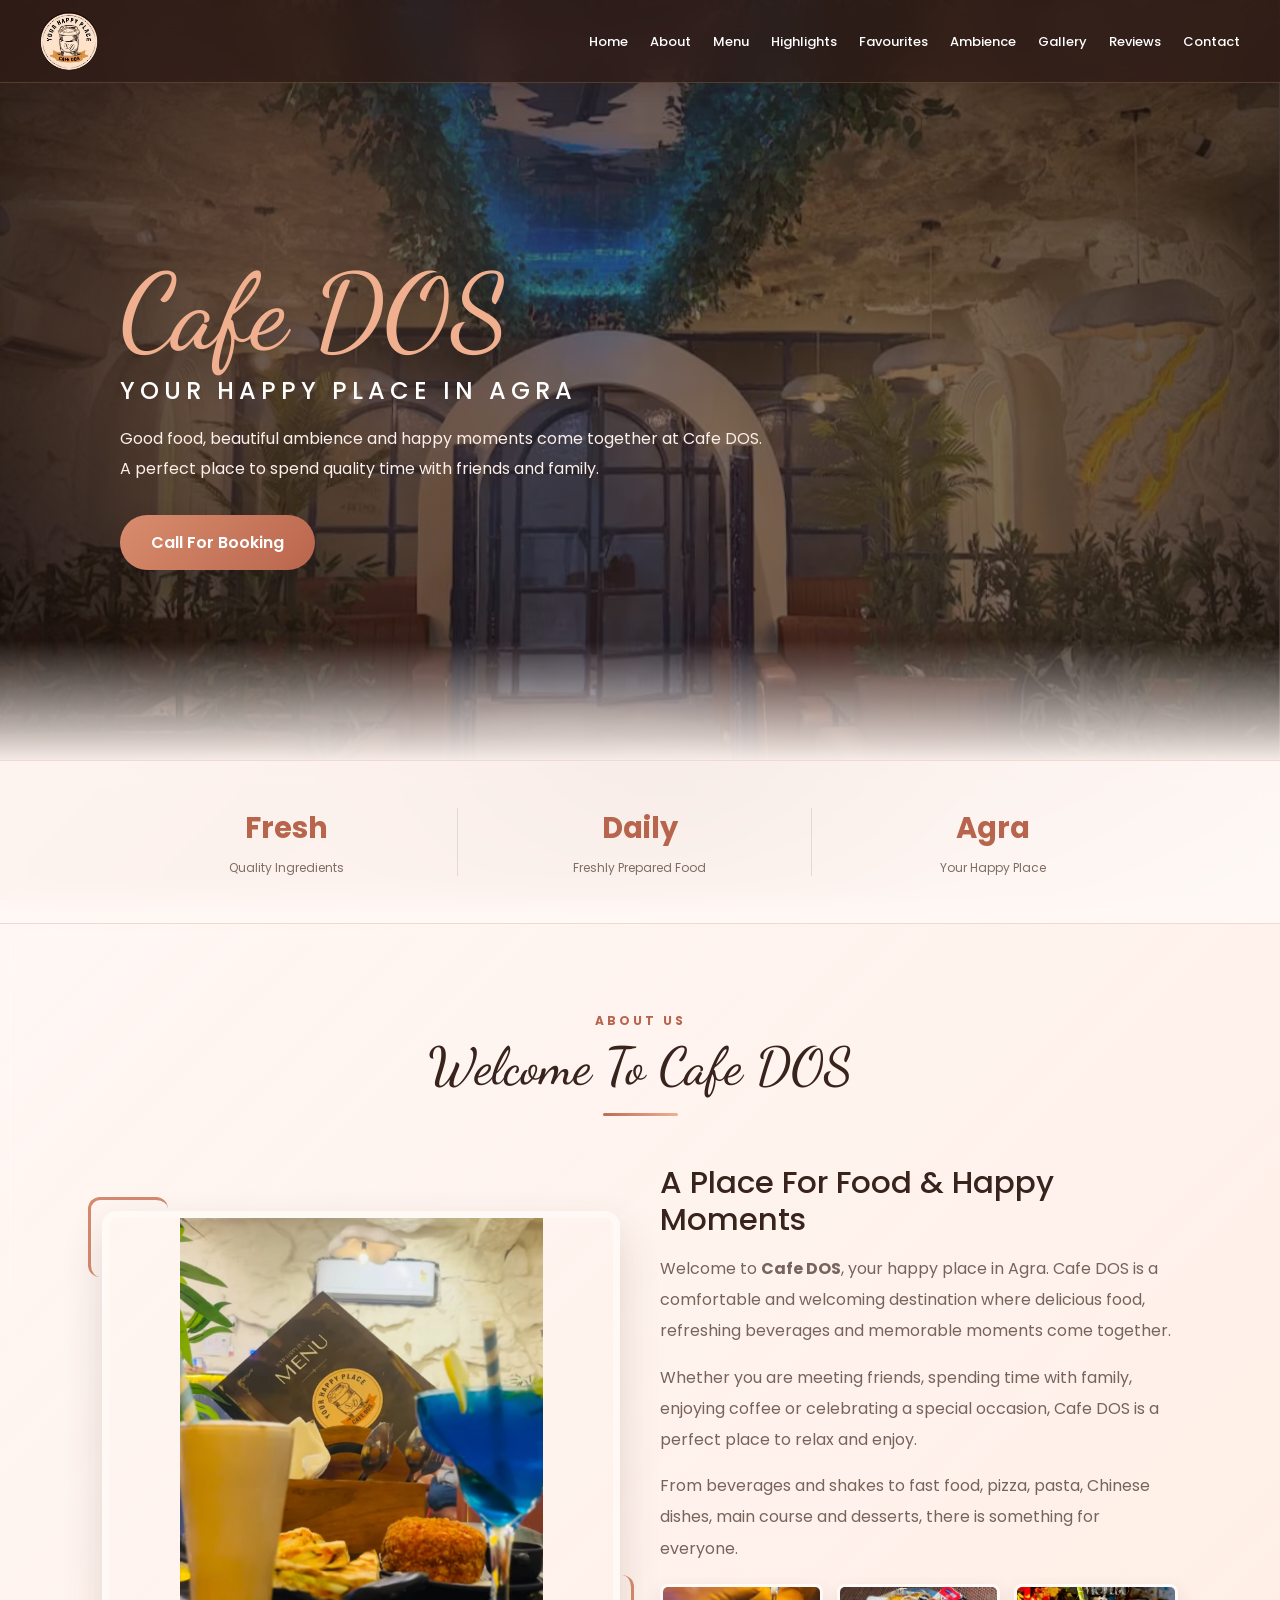
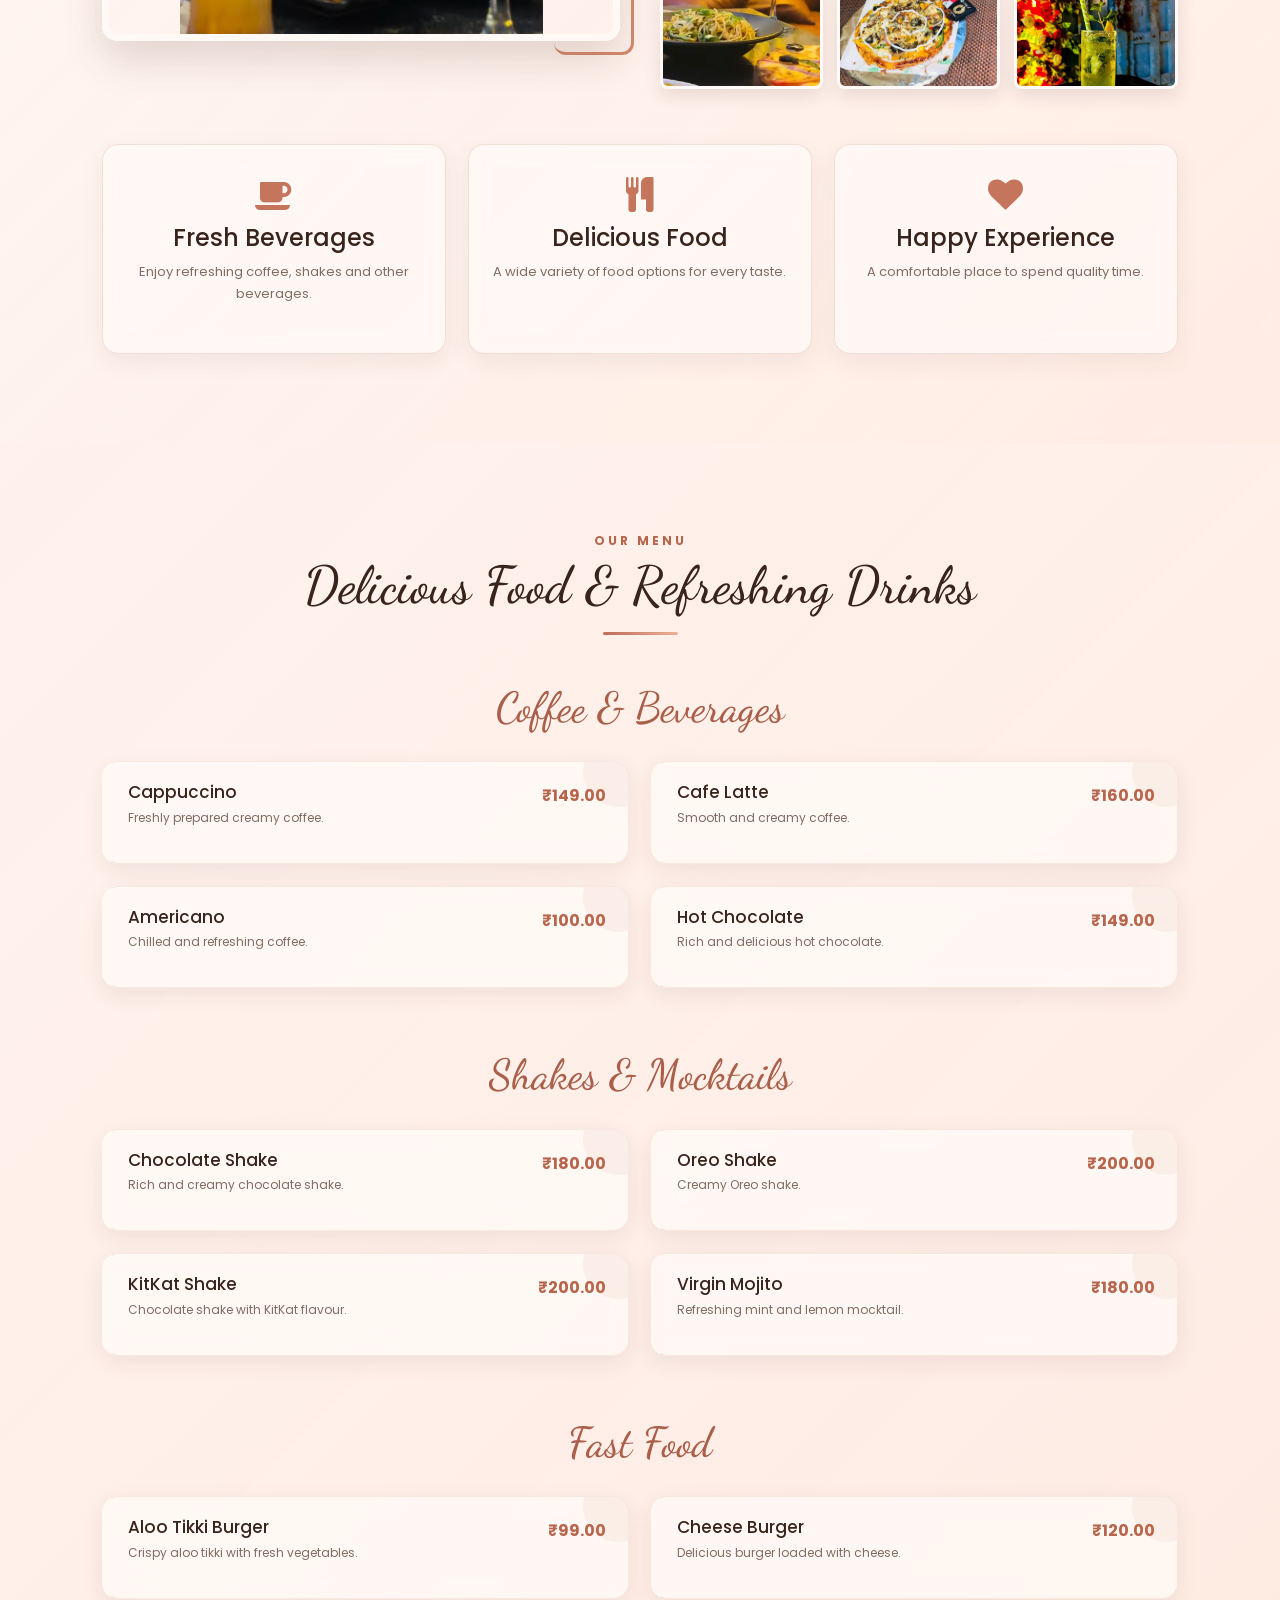
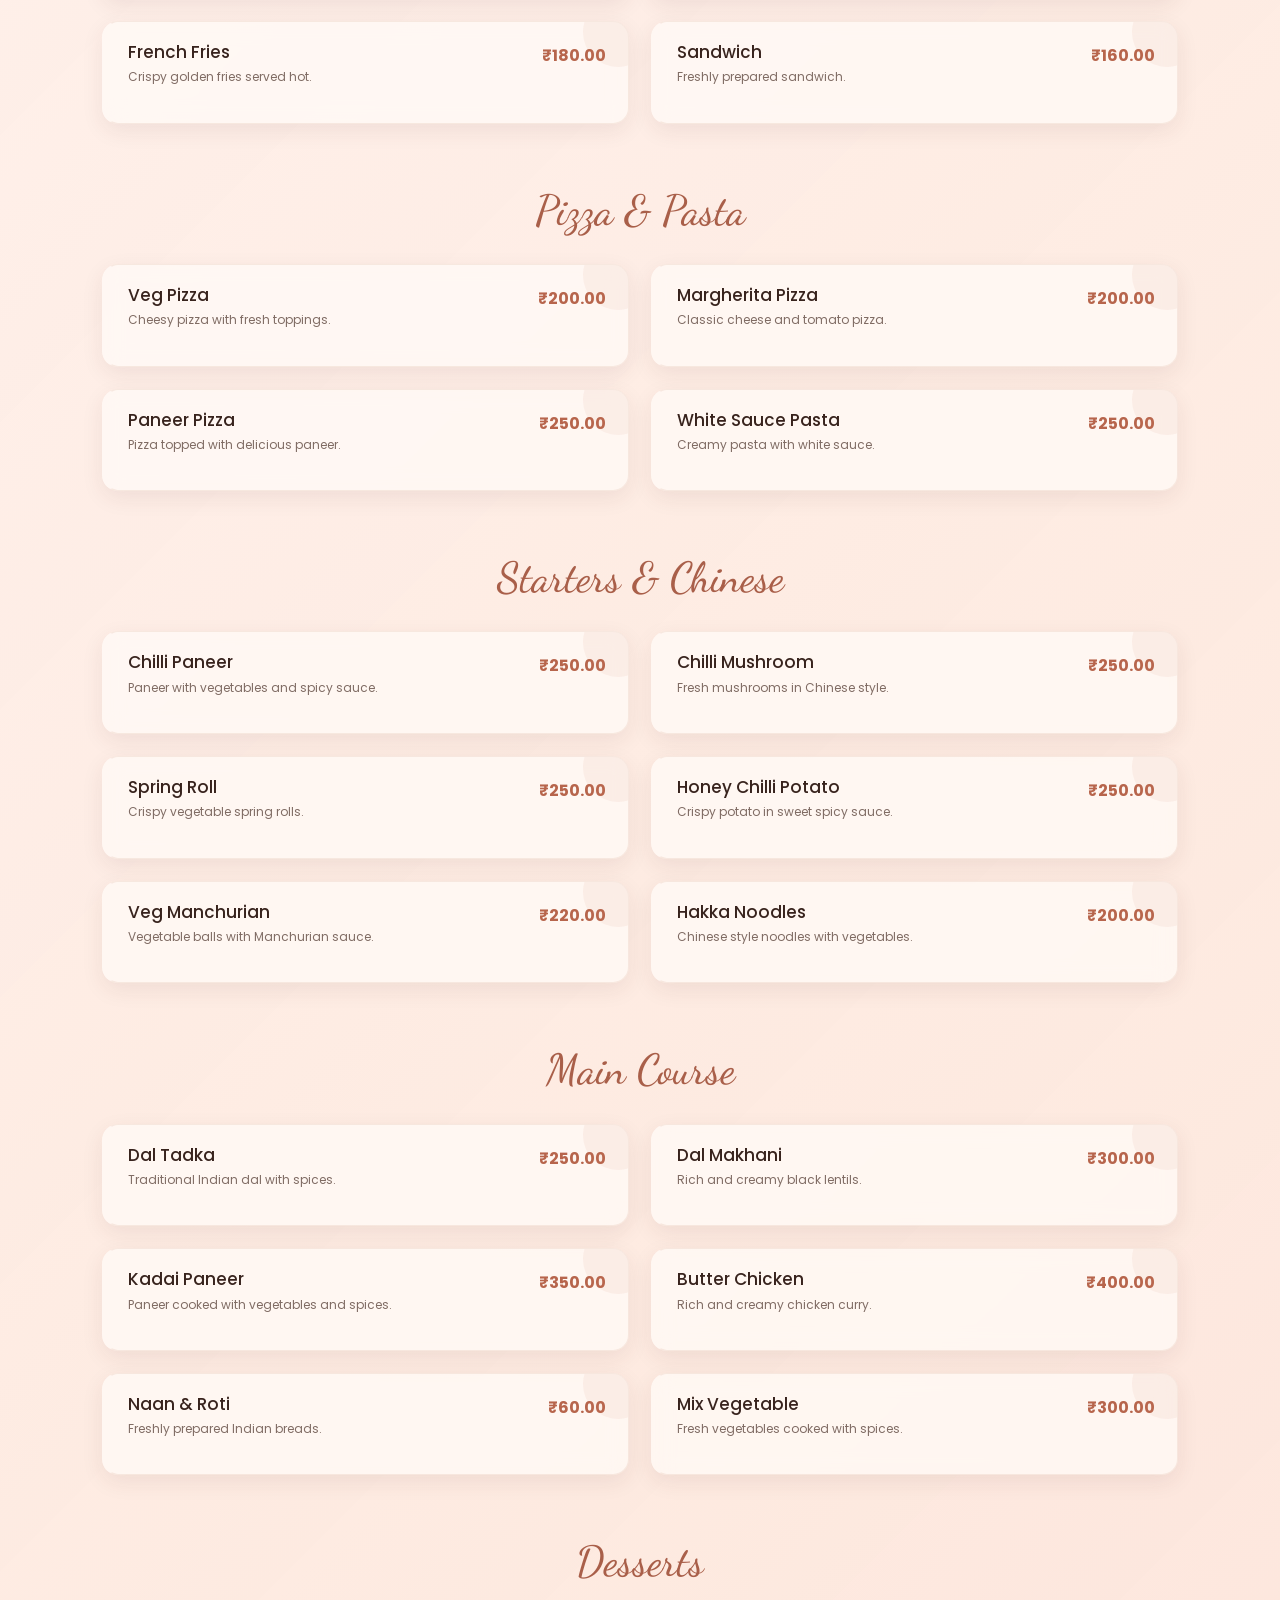
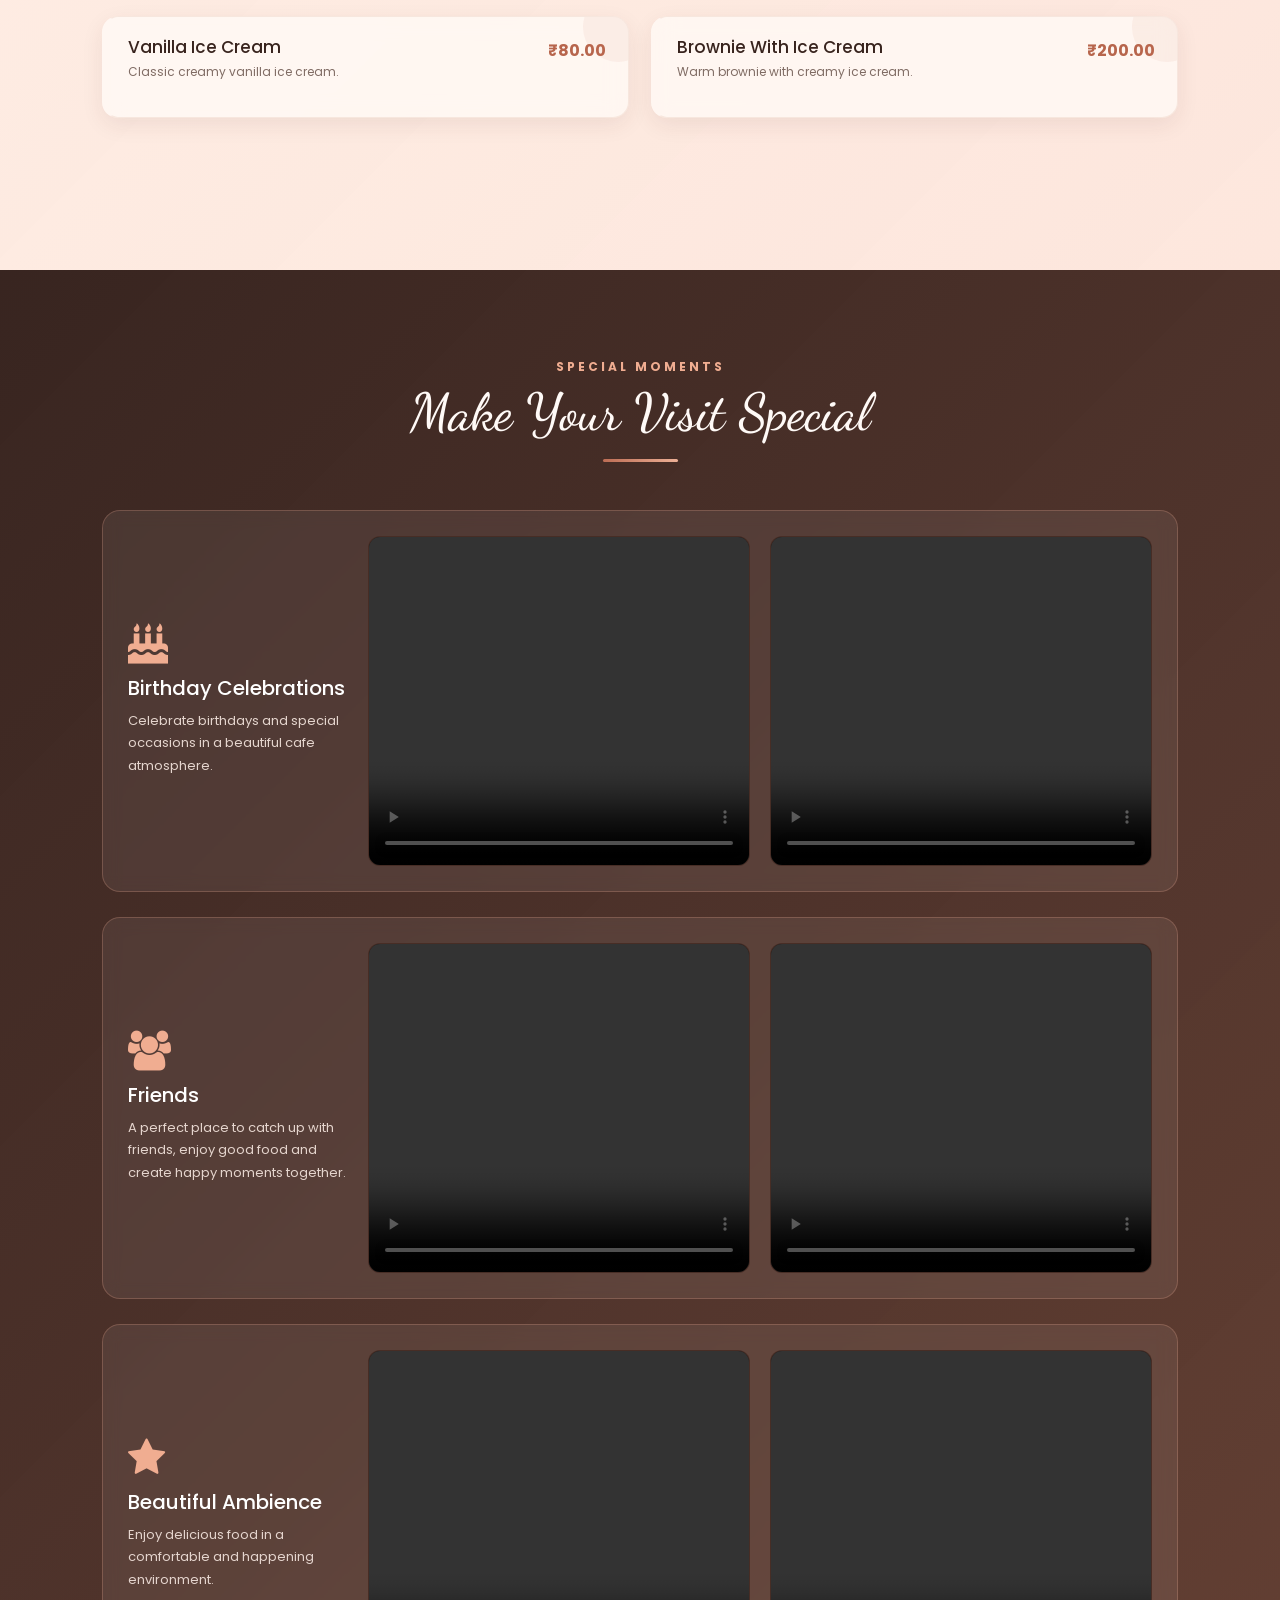
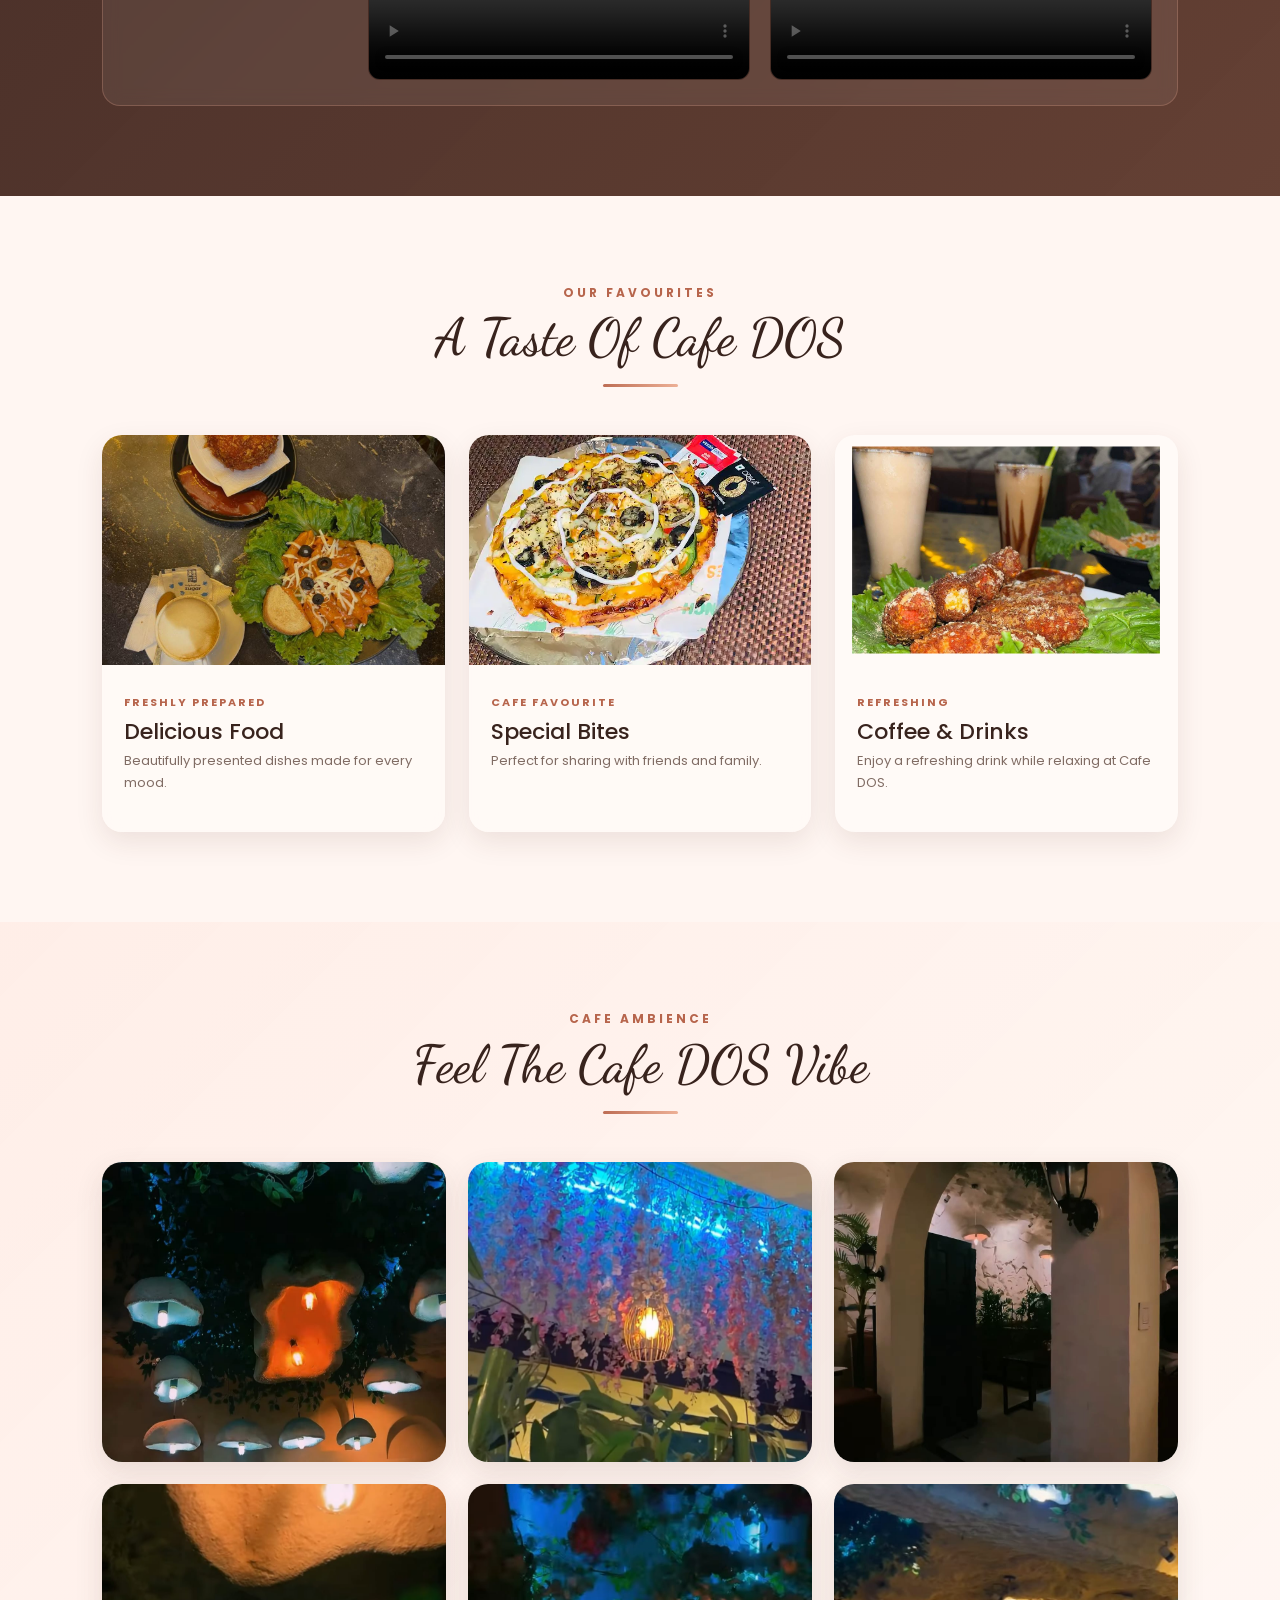
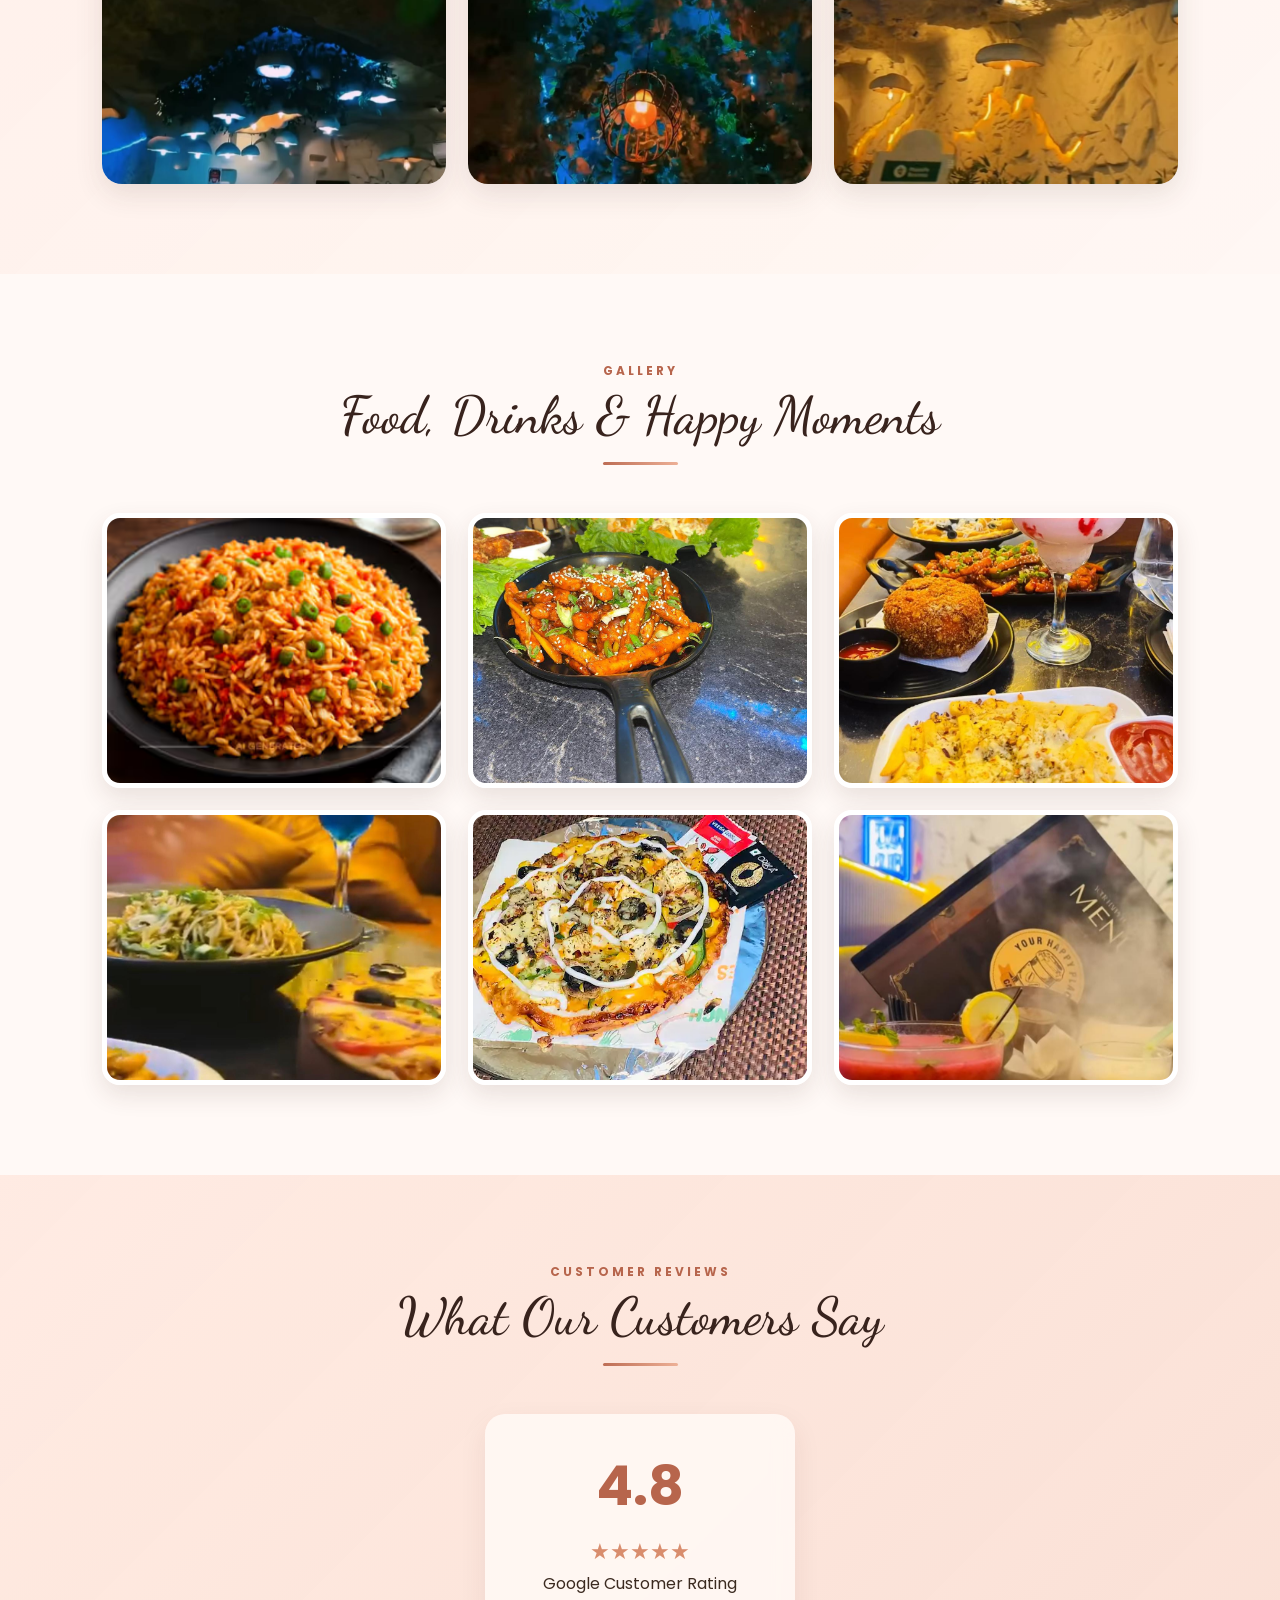
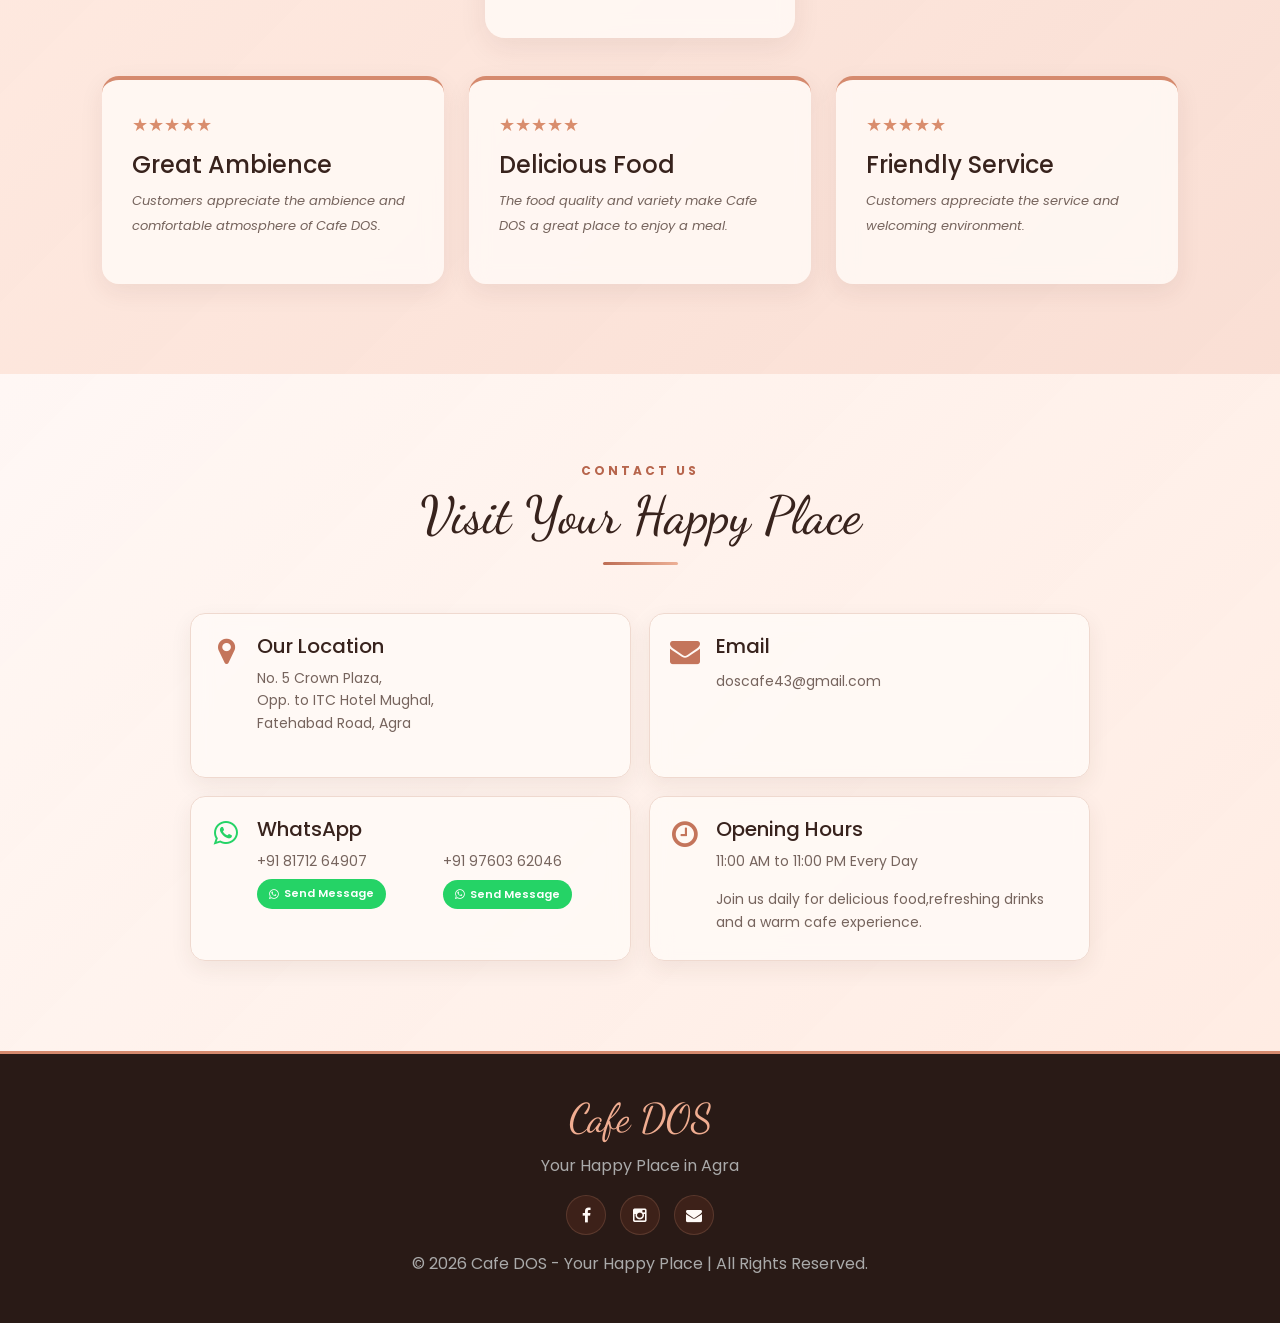
==== commit 40b6bc18: "added favicon and fix navbar icon" ====
--- a/index.html
+++ b/index.html
@@ -3,7 +3,7 @@
 <head>
 <meta charset="UTF-8">
 <meta name="viewport" content="width=device-width,initial-scale=1.0">
-<title>Cafe DOS | Your Happy Place</title>
+<title>Cafe DOS | Your Happy Place</title><link rel="icon" type="image/jpeg" href="assets/images/images.jpg">
 <link href="https://fonts.googleapis.com/css2?family=Dancing+Script:wght@500;600;700&family=Poppins:wght@300;400;500;600;700&display=swap" rel="stylesheet">
 <link rel="stylesheet" href="assets/css/bootstrap.min.css">
 <link rel="stylesheet" href="assets/css/font-awesome.css">
@@ -17,7 +17,7 @@
 ::selection{background:#c8785d;color:#fff}
 .header-area{position:fixed;top:0;left:0;width:100%;z-index:1000;background:rgba(48,28,23,.78);box-shadow:0 5px 22px rgba(48,28,23,.25);backdrop-filter:blur(16px);-webkit-backdrop-filter:blur(16px);border-bottom:1px solid rgba(255,210,140,.18)}
 .main-nav{max-width:1250px;margin:auto;display:flex;align-items:center;justify-content:space-between;padding:12px 25px}
-.logo img{max-height:58px;width:auto}
+.logo{display:flex;align-items:center;justify-content:center;width:58px;height:58px;border-radius:50%;overflow:hidden;background:transparent;flex-shrink:0}.logo img{width:58px;height:58px;object-fit:cover;border-radius:50%;display:block;background:transparent}
 .nav{display:flex;gap:22px;list-style:none;margin:0}
 .nav li a{position:relative;color:#fff;font-size:13px;font-weight:500;transition:.3s}
 .nav li a:after{content:"";position:absolute;left:0;bottom:-8px;width:0;height:2px;background:#e2a07e;border-radius:10px;transition:.3s}
@@ -167,7 +167,7 @@
 .social a:hover{background:#d58a6e;color:#38231d;transform:translateY(-4px)}
 @media(max-width:1100px){.nav{gap:13px}.nav li a{font-size:11px}}
 @media(max-width:900px){.nav{gap:10px}.nav li a{font-size:10px}.about-container,.reservation-container{grid-template-columns:1fr}.highlight-grid,.review-grid,.gallery-grid,.ambience-grid{grid-template-columns:1fr 1fr}.feature-grid{grid-template-columns:1fr 1fr}.hero-content{padding:70px 25px}.hero-content h1{font-size:80px}.section{padding:75px 6%}}
-@media(max-width:650px){html,body{width:100%;margin:0;padding:0}.main-nav{padding:10px 15px;min-height:62px;width:100%;box-sizing:border-box}.logo img{max-height:45px}.nav{display:none;position:absolute;top:62px;left:0;width:100%;background:rgba(48,28,23,.94);padding:15px 20px;flex-direction:column;gap:15px;backdrop-filter:blur(15px);-webkit-backdrop-filter:blur(15px)}.nav li a{font-size:13px}.menu-trigger{display:block}.hero{min-height:650px}.hero-content{text-align:center;padding:70px 15px}.hero-content h1{font-size:62px}.hero-content h2{font-size:17px;letter-spacing:2px}.hero-content p{font-size:14px}.section{padding:65px 0;width:100%;box-sizing:border-box}.section-heading{padding-left:5%;padding-right:5%}.section-heading h2{font-size:40px}.stats-grid,.feature-grid,.menu-grid,.food-showcase-grid,.ambience-grid,.gallery-grid,.review-grid,.contact-grid{grid-template-columns:1fr}.highlight-grid{grid-template-columns:1fr}.highlight-box{grid-template-columns:1fr;text-align:center}.highlight-content{text-align:center}.highlight-video{height:360px}.stat-box:not(:last-child):after{display:none}.about-image:before,.about-image:after{display:none}.about-image img{height:320px}.category-title{font-size:36px}.gallery-box{height:285px}.ambience-card{height:300px}.cta-banner{padding:30px 18px}.cta-banner h3{font-size:36px}.contact-grid{grid-template-columns:1fr;grid-auto-rows:165px}.contact-box{height:165px;min-height:165px}}
+@media(max-width:650px){.main-nav{padding:10px 15px;min-height:62px}.logo{width:45px;height:45px;border-radius:50%;overflow:hidden;background:transparent}.logo img{width:45px;height:45px;max-height:none;object-fit:cover;border-radius:50%;display:block;background:transparent}.nav{display:none;position:absolute;top:62px;left:0;width:100%;background:rgba(48,28,23,.94);padding:15px 20px;flex-direction:column;gap:15px;backdrop-filter:blur(15px);-webkit-backdrop-filter:blur(15px)}.nav li a{font-size:13px}.menu-trigger{display:block}.hero{min-height:650px}.hero-content{text-align:center;padding:70px 15px}.hero-content h1{font-size:62px}.hero-content h2{font-size:17px;letter-spacing:2px}.hero-content p{font-size:14px}.section{padding:65px 5%}.section-heading h2{font-size:40px}.stats-grid,.feature-grid,.menu-grid,.food-showcase-grid,.ambience-grid,.gallery-grid,.review-grid,.contact-grid{grid-template-columns:1fr}.highlight-grid{grid-template-columns:1fr}.highlight-box{grid-template-columns:1fr;text-align:center}.highlight-content{text-align:center}.highlight-video{height:360px}.stat-box:not(:last-child):after{display:none}.about-image:before,.about-image:after{display:none}.about-image img{height:320px}.category-title{font-size:36px}.gallery-box{height:285px}.ambience-card{height:300px}.cta-banner{padding:30px 18px}.cta-banner h3{font-size:36px}.contact-grid{grid-template-columns:1fr;grid-auto-rows:165px}.contact-box{height:165px;min-height:165px}}
 </style>
 </head>
 <body>
